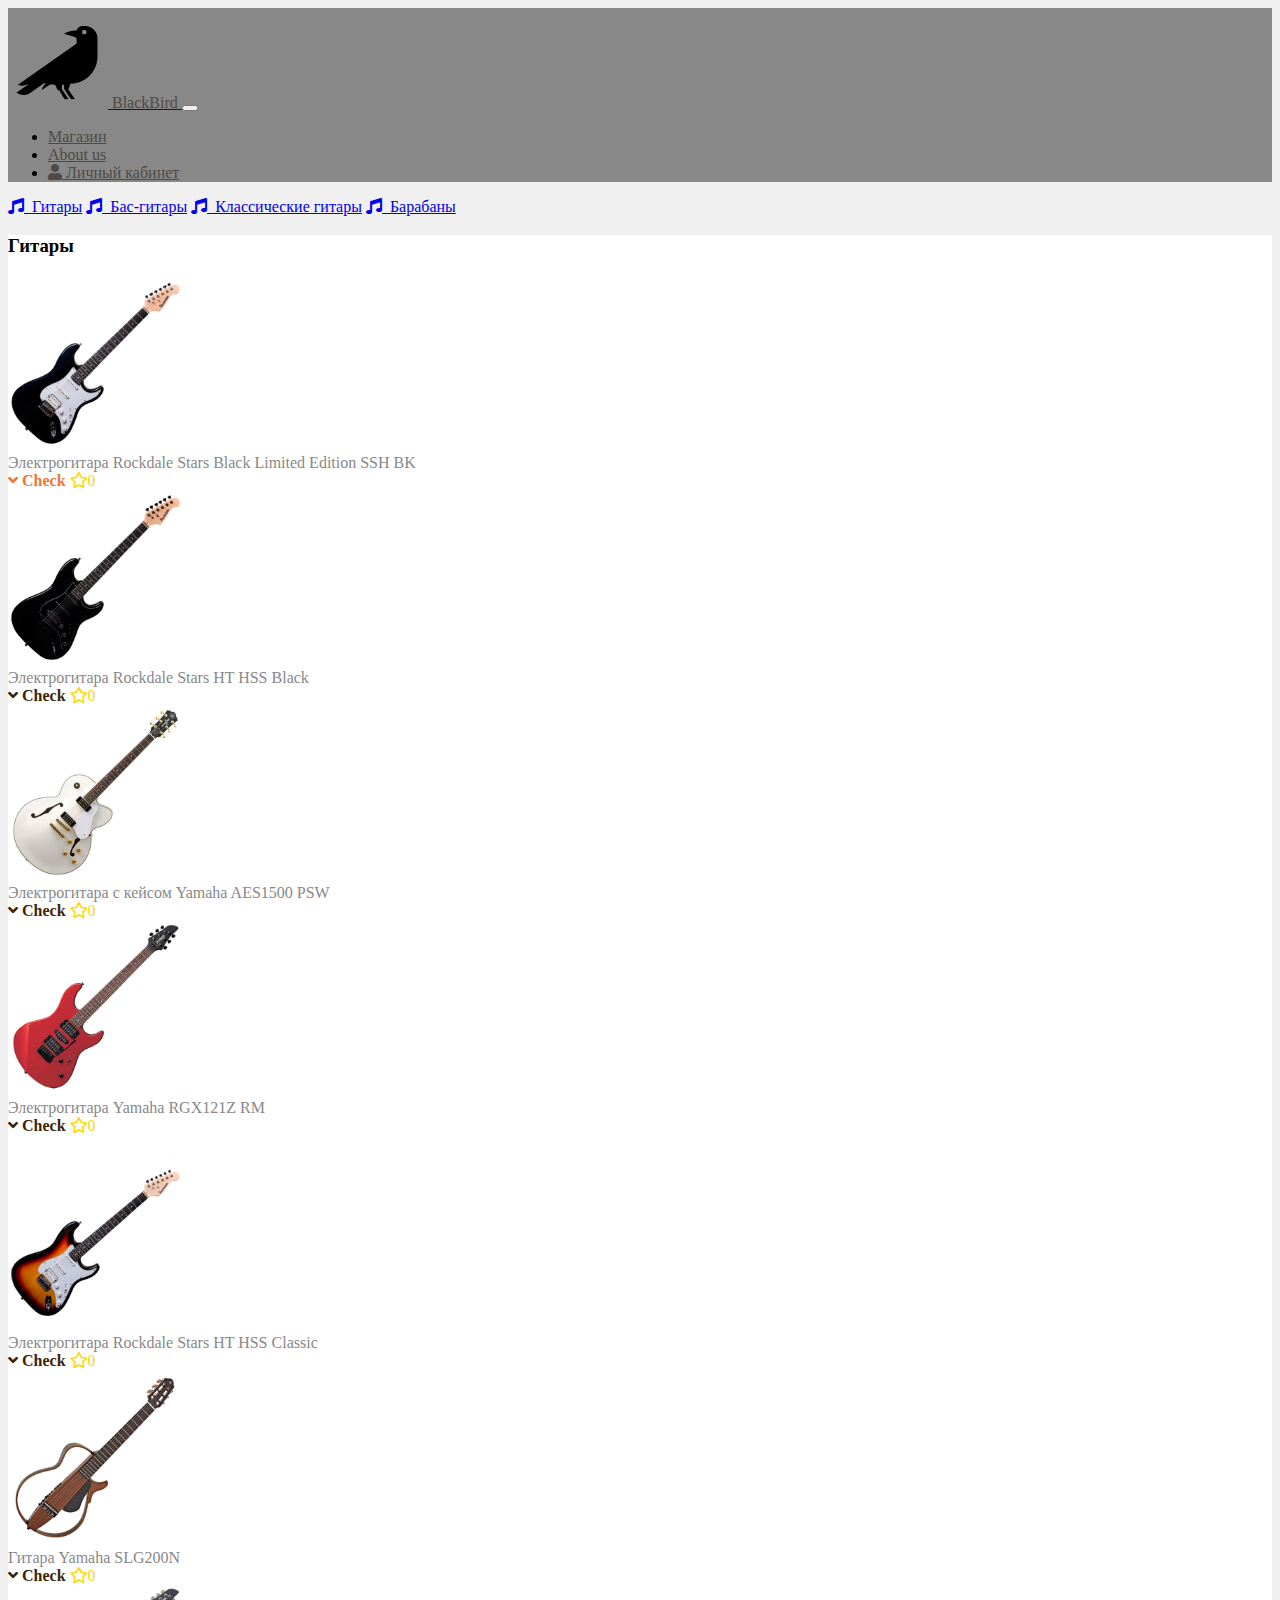
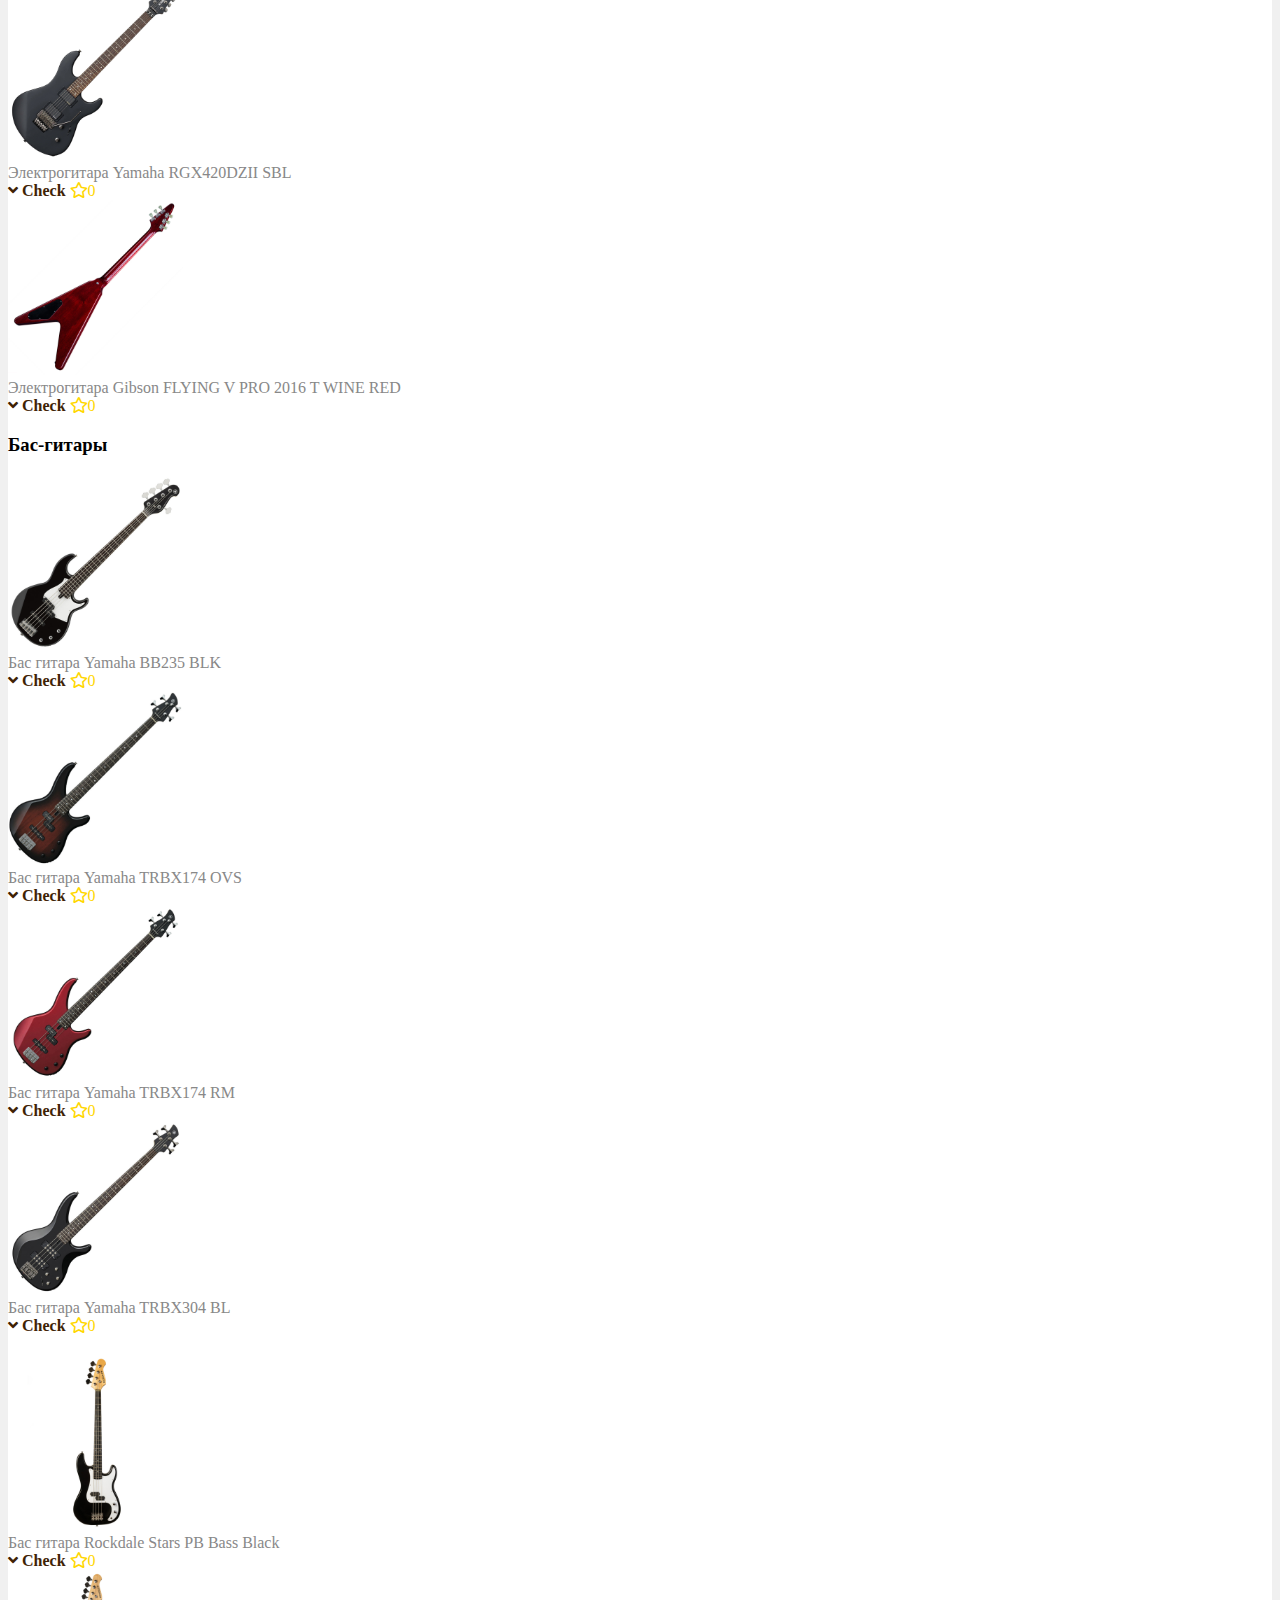
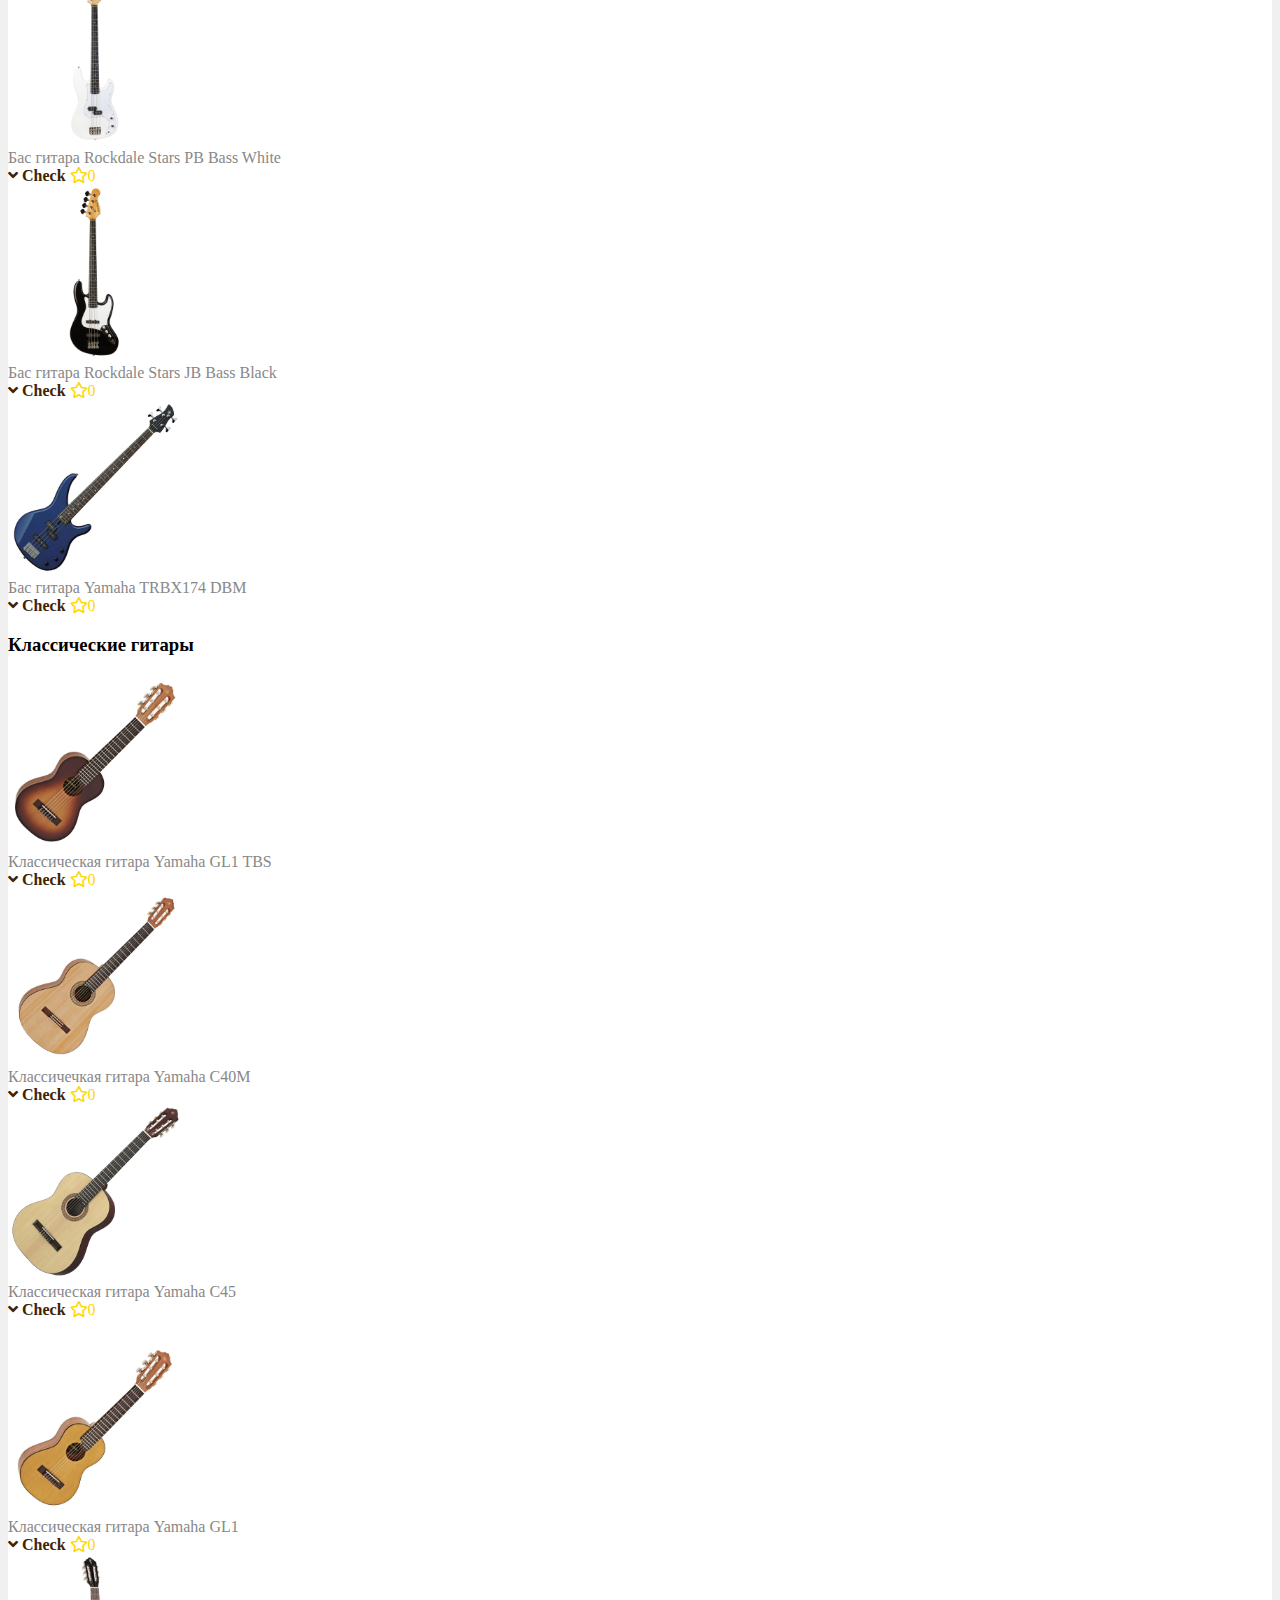
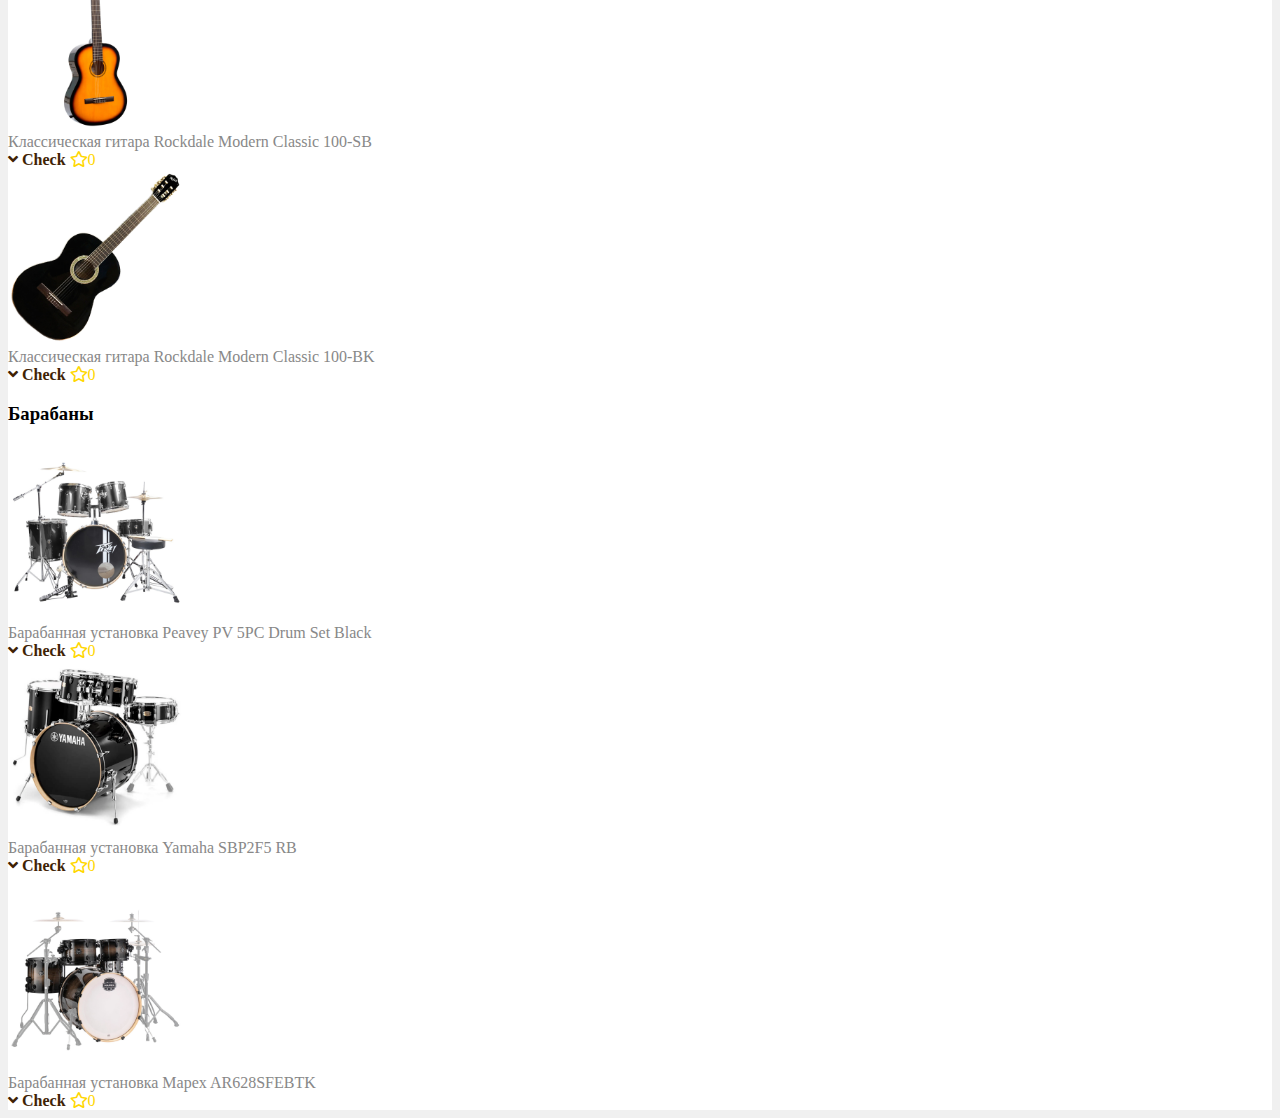
==== index.html @ f45b8a9f "imgzoom" ====
<!DOCTYPE html>
<html lang="en">
<head>
    <meta charset="UTF-8">
    <meta name="viewport" content="width=device-width, initial-scale=1.0">
    <title>BlackBird</title>
    <link href="https://cdn.jsdelivr.net/npm/bootstrap@5.0.2/dist/css/bootstrap.min.css" rel="stylesheet" integrity="sha384-EVSTQN3/azprG1Anm3QDgpJLIm9Nao0Yz1ztcQTwFspd3yD65VohhpuuCOmLASjC" crossorigin="anonymous">
    <link rel="stylesheet" href="style.css">
    <link rel="stylesheet" href="https://cdnjs.cloudflare.com/ajax/libs/font-awesome/5.15.3/css/all.min.css">
    <link rel='icon' href='favicon.ico' type='image/x-icon' >
    <style>
  </style>
</head>
<body style="background-color: #F0F0F0  ;">
  <nav class="navbar navbar-expand-lg navbar-light bg-color" style="background-color: #888888;" >
  <div class="container-fluid">
    <a class="navbar-brand" href="index.html">
      <img src="232231-200.png" alt="" style="height: 100px; width: 100px; color: #FFFBF5">
      <span class="h1" style="color: #4F4A45">BlackBird</span>
    </a>
    <button class="navbar-toggler" type="button" data-toggle="collapse" data-target="#navbarNav" aria-controls="navbarNav" aria-expanded="false" aria-label="Toggle navigation">
      <span class="navbar-toggler-icon"></span>
    </button>
    <div class="collapse navbar-collapse" id="navbarNav">
      <ul class="navbar-nav ml-auto" >
        <li class="nav-item">
          <a class="btn btn-lg nav-link" href="index.html" style="color:#4F4A45">Магазин</a>
        </li>
        <li class="nav-item">
          <a class="btn btn-lg nav-link" href="about.html" style="color:#4F4A45">About us</a>
        </li>
        <li class="nav-item">
          <a class="btn nav-link btn-lg" href="enter.html" style="color:#4F4A45">
            <i class="fa fa-user" aria-hidden="true"></i>
            Личный кабинет
          </a>
        </li>
        
      
      </ul><script src="firsttask1.js"></script>
    </div>
  </div>
</nav>

<div class="container mt-3">
    
    <div class="row p-1">
        <div class="col-lg-2 col-md-12 ">
            <div class="list-group" id="myTabs">
                <a class="list-group-item active" href="#guitars"><i class="fa fa-music" aria-hidden="true"></i>&nbsp; Гитары</a>
                <a class="list-group-item" href="#bass-guitars"><i class="fa fa-music" aria-hidden="true"></i>&nbsp; Бас-гитары</a>
                <a class="list-group-item" href="#classical-guitars"><i class="fa fa-music" aria-hidden="true"></i>&nbsp; Классические гитары</a>
                <a class="list-group-item" href="#drums"><i class="fa fa-music" aria-hidden="true"></i>&nbsp; Барабаны</a>
            </div>
        </div>

        <div class="col-lg-10 col-xl-9 col-xs col-sm-12" style="background-color: #FFFFFF;">
            <div class="tab-content">
                <div id="guitars" class="tab-pane fade show active" role="tabpanel">
                    <h3>Гитары</h3>
                    <div class="col-md col-xs-12" style="background-color: #FFFFFF;">
                        <div class="row justify-content-center no-gutters" style="margin-top:14px">
                            <div class="col-md-6 col-lg-3 col-xs-12">
                                <img class="rounded zoomable-image" src="yx8h0vg2jxejc44uvf92hcvu50ev6g1b.jpeg" alt="">
                <div class="col-sm" id="text">
                    Электрогитара Rockdale
                     Stars Black Limited Edition SSH BK<br>
                    <a class="btn btn-lg"  href="pay.html" style="color: #EE7738;">
                        <i id="bite" class="fa fa-angle-down" aria-hidden="true"> Check</i></a>
                     <a class="btn btn-lg ">
                     <i id="starIcon" class="far fa-star" style="color: gold;" >0</i>
                    </a>
                </div>
                            </div>
        
                <div class="col-md-6 col-lg-3 col-xs-12 ml-2">
                <img class="rounded zoomable-image"src="jux60z60whb1tmxmukpvu5jddrvb3lwr.jpeg" alt="">
                <div class="col-sm" id="text">
                    Электрогитара Rockdale Stars HT HSS Black <br>
                    <a class="btn btn-lg"  href="pay.html" style="color: #3F2305;">
                        <i id="bite" class="fa fa-angle-down" aria-hidden="true"> Check</i></a>
                        <a class="btn btn-lg ">
                            <i id="starIcon" class="far fa-star" style="color: gold;">0</i>
                           </a>
                </div>
            </div>
            <div class="col-md-6 col-lg-3 col-xs-12">
                <img class="rounded zoomable-image" src="fd74f8db353a361f3401feb076fe1302.jpeg" alt="">
                <div id="text" class="col-sm">Электрогитара с кейсом Yamaha AES1500 PSW<br>
                </div>
                <a class="btn btn-lg"  href="pay.html" style="color: #3F2305;">
                    <i id="bite" class="fa fa-angle-down" aria-hidden="true"> Check</i></a>
                    <a class="btn btn-lg ">
                        <i id="starIcon" class="far fa-star" style="color: gold;" >0</i>
                       </a>
            </div>
            <div class="col-md-6 col-lg-3 col-xs-12">
                <img class="rounded zoomable-image" src="f2f98bd9ae3463ef88e506c95315a41e.jpeg" alt="">
                <div id="text" class="col-sm">
                    Электрогитара Yamaha RGX121Z RM<br>
                </div>
                <a class="btn btn-lg"  href="pay.html" style="color: #3F2305;">
                    <i id="bite" class="fa fa-angle-down" aria-hidden="true"> Check</i></a>
                    <a class="btn btn-lg ">
                        <i id="starIcon" class="far fa-star" style="color: gold;" >0</i>
                       </a>
            </div>
        </div>
        <div class="row justify-content-center" style="margin-top:20px;">
            <div class="col-md-6 col-lg-3 col-xs-12">
                <img class="rounded zoomable-image" src="a071bc905bc0237855444573bcd82502.jpeg" alt="">
                <div id="text" class="col-sm">
                    Электрогитара Rockdale Stars HT HSS Classic<br>
                    <a class="btn btn-lg"  href="pay.html" style="color: #3F2305;">
                        <i id="bite" class="fa fa-angle-down" aria-hidden="true"> Check</i></a>
                        <a class="btn btn-lg ">
                            <i id="starIcon" class="far fa-star" style="color: gold;" >0</i>
                           </a>
                </div>
            </div>
            <div class="col-md-6 col-lg-3 col-xs-12">
                <img class="rounded zoomable-image" src="ddc7656be69417ca2b8997aedf8a7a36.jpeg" alt="">
                <div id="text" class="col-sm">
                    Гитара Yamaha SLG200N   <br>
                    <a class="btn btn-lg"  href="pay.html" style="color: #3F2305;">
                        <i id="bite" class="fa fa-angle-down" aria-hidden="true"> Check</i></a><a class="btn btn-lg ">
                            <i id="starIcon" class="far fa-star" style="color: gold;" >0</i>
                           </a>
                </div>
            </div>
            <div class="col-md-6 col-lg-3 col-xs-12">
                <img class="rounded zoomable-image" src="1754a4c052f4cc0842be06d934afaa42.jpeg" alt="">
                <div id="text" class="col-sm">
                    Электрогитара Yamaha RGX420DZII SBL<br>
                    <a class="btn btn-lg"  href="pay.html" style="color: #3F2305;">
                        <i id="bite" class="fa fa-angle-down" aria-hidden="true"> Check</i></a>
                        <a id="btn1" class="btn btn-lg ">
                            <i id="starIcon" class="far fa-star" style="color: gold;" >0</i>
                           </a>
                </div>
            </div>
            <div class="col-md-6 col-lg-3 col-xs-12">
                <img class="rounded zoomable-image" src="1398d54b93f4d856e7901f5865715ed0.jpeg" alt="">
                <div id="text" class="col-sm">Электрогитара Gibson FLYING V PRO 2016 T WINE RED<br>
                    <a class="btn btn-lg"  href="pay.html   " style="color: #3F2305;">
                        <i id="bite" class="fa fa-angle-down" aria-hidden="true"> Check</i></a>
                        <a id="btn1" class="btn btn-lg ">
                            <i id="starIcon" class="far fa-star" style="color: gold;" >0</i>
                           </a>
                </div>
            </div>
        </div>
    </div>
</div>
                <div id="bass-guitars" class="tab-pane fade" role="tabpanel">
                    <h3>Бас-гитары</h3>
                    
                                <div class="col-md col-xs-12" style="background-color: #FFFFFF;">
                                    <div class="row justify-content-center no-gutters" style="margin-top:14px">
                                        <div class="col-md-6 col-lg-3 col-xs-12">
                                            <img class="rounded zoomable-image" src="8158279c21e75d753cc8ec38d562f7b2.jpeg">
                            <div class="col-sm" id="text">
                                Бас гитара Yamaha BB235 BLK<br>
                                <a class="btn btn-lg"  href="pay.html" style="color: #3F2305;">
                                    <i id="bite" class="fa fa-angle-down" aria-hidden="true"> Check</i></a>
                                 <a class="btn btn-lg ">
                                 <i id="starIcon" class="far fa-star" style="color: gold;" >0</i>
                                </a>
                            </div>
                                        </div>
                    
                            <div class="col-md-6 col-lg-3 col-xs-12 ml-2">
                            <img class="rounded zoomable-image"src="00a81e2e167ac7601bfaa3decdc9e8de.jpeg" alt="">
                            <div class="col-sm" id="text">
                                Бас гитара Yamaha TRBX174 OVS <br>
                                <a class="btn btn-lg"  href="pay.html" style="color: #3F2305;">
                                    <i id="bite" class="fa fa-angle-down" aria-hidden="true"> Check</i></a>
                                    <a class="btn btn-lg ">
                                        <i id="starIcon" class="far fa-star" style="color: gold;">0</i>
                                       </a>
                            </div>
                        </div>
                        <div class="col-md-6 col-lg-3 col-xs-12">
                            <img class="rounded zoomable-image" src="42ecb95735bf2cabe9dbdbd9f68ad5bd.jpeg" alt="">
                            <div id="text" class="col-sm">Бас гитара Yamaha TRBX174 RM  <br>
                            </div>
                            <a class="btn btn-lg"  href="pay.html" style="color: #3F2305;">
                                <i id="bite" class="fa fa-angle-down" aria-hidden="true"> Check</i></a>
                                <a class="btn btn-lg ">
                                    <i id="starIcon" class="far fa-star" style="color: gold;" >0</i>
                                   </a>
                        </div>
                        <div class="col-md-6 col-lg-3 col-xs-12">
                            <img class="rounded zoomable-image" src="056b13292bc7ed4aba2ca65016f52113.jpeg" alt="">
                            <div id="text" class="col-sm">
                                Бас гитара Yamaha TRBX304 BL<br>
                            </div>
                            <a class="btn btn-lg"  href="pay.html" style="color: #3F2305;">
                                <i id="bite" class="fa fa-angle-down" aria-hidden="true"> Check</i></a>
                                <a class="btn btn-lg ">
                                    <i id="starIcon" class="far fa-star" style="color: gold;" >0</i>
                                   </a>
                        </div>
                    </div>
                    <div class="row justify-content-center" style="margin-top:20px;">
                        <div class="col-md-6 col-lg-3 col-xs-12">
                            <img class="rounded zoomable-image" src="9bhn71ieyea22qgdgpk1h0fy4xvr7plh.jpeg" alt="">
                            <div id="text" class="col-sm">
                                Бас гитара Rockdale Stars PB Bass Black<br>
                                <a class="btn btn-lg"  href="pay.html" style="color: #3F2305;">
                                    <i id="bite" class="fa fa-angle-down" aria-hidden="true"> Check</i></a>
                                    <a class="btn btn-lg ">
                                        <i id="starIcon" class="far fa-star" style="color: gold;" >0</i>
                                       </a>
                            </div>
                        </div>
                        <div class="col-md-6 col-lg-3 col-xs-12">
                            <img class="rounded zoomable-image" src="roayisxwi4xwbb6kl3jabk3nwj2c5f0d.jpeg" alt="">
                            <div id="text" class="col-sm">
                                Бас гитара Rockdale Stars PB Bass White  <br>
                                <a class="btn btn-lg"  href="pay.html" style="color: #3F2305;">
                                    <i id="bite" class="fa fa-angle-down" aria-hidden="true"> Check</i></a><a class="btn btn-lg ">
                                        <i id="starIcon" class="far fa-star" style="color: gold;" >0</i>
                                       </a>
                            </div>
                        </div>
                        <div class="col-md-6 col-lg-3 col-xs-12">
                            <img class="rounded zoomable-image" src="fmozrsynpphx536no8bd6ur5ejgsefyy.jpeg" alt="">
                            <div id="text" class="col-sm">
                                Бас гитара Rockdale Stars JB Bass Black<br>
                                <a class="btn btn-lg"  href="pay.html" style="color: #3F2305;">
                                    <i id="bite" class="fa fa-angle-down" aria-hidden="true"> Check</i></a>
                                    <a id="btn1" class="btn btn-lg ">
                                        <i id="starIcon" class="far fa-star" style="color: gold;" >0</i>
                                       </a>
                            </div>
                        </div>
                        <div class="col-md-6 col-lg-3 col-xs-12">
                            <img class="rounded zoomable-image" src="a25f363deea5f566033a82f9c5771315.jpeg" alt="">
                            <div id="text" class="col-sm">Бас гитара Yamaha TRBX174 DBM<br>
                                <a class="btn btn-lg"  href="pay.html   " style="color: #3F2305;">
                                    <i id="bite" class="fa fa-angle-down" aria-hidden="true"> Check</i></a>
                                    <a id="btn1" class="btn btn-lg ">
                                        <i id="starIcon" class="far fa-star" style="color: gold;" >0</i>
                                       </a>
                            </div>
                        </div>
                    </div>
                </div>

                </div>
                <div id="classical-guitars" class="tab-pane fade" role="tabpanel">
                    <h3>Классические гитары</h3>
                                <div class="col-md col-xs-12" style="background-color: #FFFFFF;">
                                    <div class="row justify-content-center no-gutters" style="margin-top:14px">
                    
                            <div class="col-md-4 col-lg-3 col-xs-12 ml-2">
                            <img class="rounded zoomable-image"src="b671c02385cca9c465734f6c24eb6bbc.jpeg" alt="">
                            <div class="col-sm col-lg-11" id="text">
                                Классическая гитара Yamaha GL1 TBS <br>
                                <a class="btn btn-lg"  href="pay.html" style="color: #3F2305;">
                                    <i id="bite" class="fa fa-angle-down" aria-hidden="true"> Check</i></a>
                                    <a class="btn btn-lg ">
                                        <i id="starIcon" class="far fa-star" style="color: gold;">0</i>
                                       </a>
                            </div>
                        </div>
                        <div class="col-md-4 col-lg-3 col-xs-12">
                            <img class="rounded zoomable-image" src="ccd17c4ff6da690e84315348ee7c13b5.jpeg" alt="">
                            <div id="text" class="col-sm col-lg-11">Классичечкая гитара Yamaha C40M <br>
                            </div>
                            <a class="btn btn-lg"  href="pay.html" style="color: #3F2305;">
                                <i id="bite" class="fa fa-angle-down" aria-hidden="true"> Check</i></a>
                                <a class="btn btn-lg ">
                                    <i id="starIcon" class="far fa-star" style="color: gold;" >0</i>
                                   </a>
                        </div>
                        <div class="col-md-4 col-lg-3 col-xs-12">
                            <img class="rounded zoomable-image" src="cf30a385583ae59b104cdfe6a2fe022f.jpeg" alt="">
                            <div id="text" class="col-sm col-lg-11">
                                Классическая гитара Yamaha C45<br>
                            </div>
                            <a class="btn btn-lg"  href="pay.html" style="color: #3F2305;">
                                <i id="bite" class="fa fa-angle-down" aria-hidden="true"> Check</i></a>
                                <a class="btn btn-lg ">
                                    <i id="starIcon" class="far fa-star" style="color: gold;" >0</i>
                                   </a>
                        </div>
                    </div>
                    <div class="row justify-content-center" style="margin-top:20px;">
                        <div class="col-md-4 col-lg-3 col-xs-12">
                            <img class="rounded zoomable-image" src="c7a0af4c03628024ae6354b14616377e.jpeg" alt="">
                            <div id="text" class="col-sm col-lg-11">
                                Классическая гитара Yamaha GL1<br>
                                <a class="btn btn-lg"  href="pay.html" style="color: #3F2305;">
                                    <i id="bite" class="fa fa-angle-down" aria-hidden="true"> Check</i></a><a class="btn btn-lg ">
                                        <i id="starIcon" class="far fa-star" style="color: gold;" >0</i>
                                       </a>
                            </div>
                        </div>
                        <div class="col-md-4 col-lg-3 col-xs-12">
                            <img class="rounded zoomable-image" src="aee84484a91ad8edfa052e98c711a063.jpeg" alt="">
                            <div id="text" class="col-sm col-lg-11">
                                Классическая гитара Rockdale Modern Classic 100-SB<br>
                                <a class="btn btn-lg"  href="pay.html" style="color: #3F2305;">
                                    <i id="bite" class="fa fa-angle-down" aria-hidden="true"> Check</i></a>
                                    <a id="btn1" class="btn btn-lg ">
                                        <i id="starIcon" class="far fa-star" style="color: gold;" >0</i>
                                       </a>
                            </div>
                        </div>
                        <div class="col-md-4 col-lg-3 col-xs-12">
                            <img class="rounded zoomable-image" src="c2bb31bda5273c063d938d175619b3f1.jpeg" alt="">
                            <div id="text" class="col-sm col-lg-11">Классическая гитара Rockdale Modern Classic 100-BK<br>
                                <a class="btn btn-lg"  href="pay.html   " style="color: #3F2305;">
                                    <i id="bite" class="fa fa-angle-down" aria-hidden="true"> Check</i></a>
                                    <a id="btn1" class="btn btn-lg ">
                                        <i id="starIcon" class="far fa-star" style="color: gold;" >0    </i>
                                       </a>
                            </div>
                        </div>
                    </div>
                </div></div>
                <div id="drums" class="tab-pane fade" role="tabpanel">
                    <h3>Барабаны</h3>
                    
                    
                    <div class="row justify-content-center" style="margin-top:20px;">
                        <div class="col-md-4 col-lg-4 col-xs-12">
                            <img class="rounded zoomable-image" src="ca39e1e3eb3e056a5832a26f550cca05.jpeg" alt="">
                            <div id="text" class="col-sm">Барабанная установка Peavey PV 5PC Drum Set Black
                                <br>
                            
                            <a class="btn btn-lg"  href="pay.html" style="color: #3F2305;">
                                <i id="bite" class="fa fa-angle-down" aria-hidden="true"> Check</i></a>
                                <a class="btn btn-lg ">
                                    <i id="starIcon" class="far fa-star" style="color: gold;" >0</i>
                                   </a></div>
                        </div>
                        <div class="col-md-4 col-lg-4 col-xs-12">
                            <img class="rounded zoomable-image" src="ae4fccf7ff8b1d791df46dd188fff20e.jpeg" alt="">
                            <div id="text" class="col-sm">
                                Барабанная установка Yamaha SBP2F5 RB<br>
                            
                            <a class="btn btn-lg"  href="pay.html" style="color: #3F2305;">
                                <i id="bite" class="fa fa-angle-down" aria-hidden="true"> Check</i></a>
                                <a class="btn btn-lg ">
                                    <i id="starIcon" class="far fa-star" style="color: gold;" >0</i>
                                   </a></div>
                        </div>
                    <div class="row justify-content-center" style="margin-top:20px;">
                        <div class="col-md-4 col-lg-4 col-xs-12">
                            <img class="rounded zoomable-image" src="4b60475dc4069a19149187bb43827801.jpeg" alt="">
                            <div id="text" class="col-sm col">
                                Барабанная установка Mapex AR628SFEBTK<br>
                            
                                <a class="btn btn-lg"  href="pay.html" style="color: #3F2305;">
                                    <i id="bite" class="fa fa-angle-down" aria-hidden="true"> Check</i></a>
                                    <a class="btn btn-lg ">
                                        <i id="starIcon" class="far fa-star" style="color: gold;" >0</i>
                                       </a>
                                    </div>
                                </div>
                </div>
            </div>
        </div>
    </div>
</div>
<div id="imageModal" class="modal">
    <span class="close">&times;</span>
    <img class="modal-content" id="enlarged-image">
</div>
<script src="imgzoom.js"></script>
<script src="secondtask.js"></script>
<script src="liker.js"></script>
<script src="https://code.jquery.com/jquery-3.5.1.slim.min.js"></script>

<script src="https://maxcdn.bootstrapcdn.com/bootstrap/4.5.2/js/bootstrap.min.js"></script>
<script>
    $(document).ready(function(){
        $('#myTabs a').on('click', function (e) {
            e.preventDefault()
            $(this).tab('show')
        })
    });
</script>
</body>
</html>
---- style.css ----
img{
    height: 175px;
    width: 175px;
}
#text{
    color: #888888;
}
.modal {
    display: none;
    position: fixed;
    z-index: 1;
    padding-top: 50px;
    left: 0;
    top: 0;
    width: 100%;
    height: 100%;
    overflow: auto;
    background-color: rgba(0,0,0,0.9);
}


.close {
    position: absolute;
    top: 15px;
    right: 35px;
    font-size: 30px;
    color: #fff;
    cursor: pointer;
}

.zoomable-image {
    cursor: pointer;
    transition: transform 0.2s;
}

.zoomable-image:hover {
    transform: scale(1.1);
}
.modal-content {
    display: block;
    margin: 0 auto;
    max-width: 100%;
    max-height: 100%;
}

#enlarged-image {
    width: 30%;
    height: 60%;
    object-fit: contain;
}
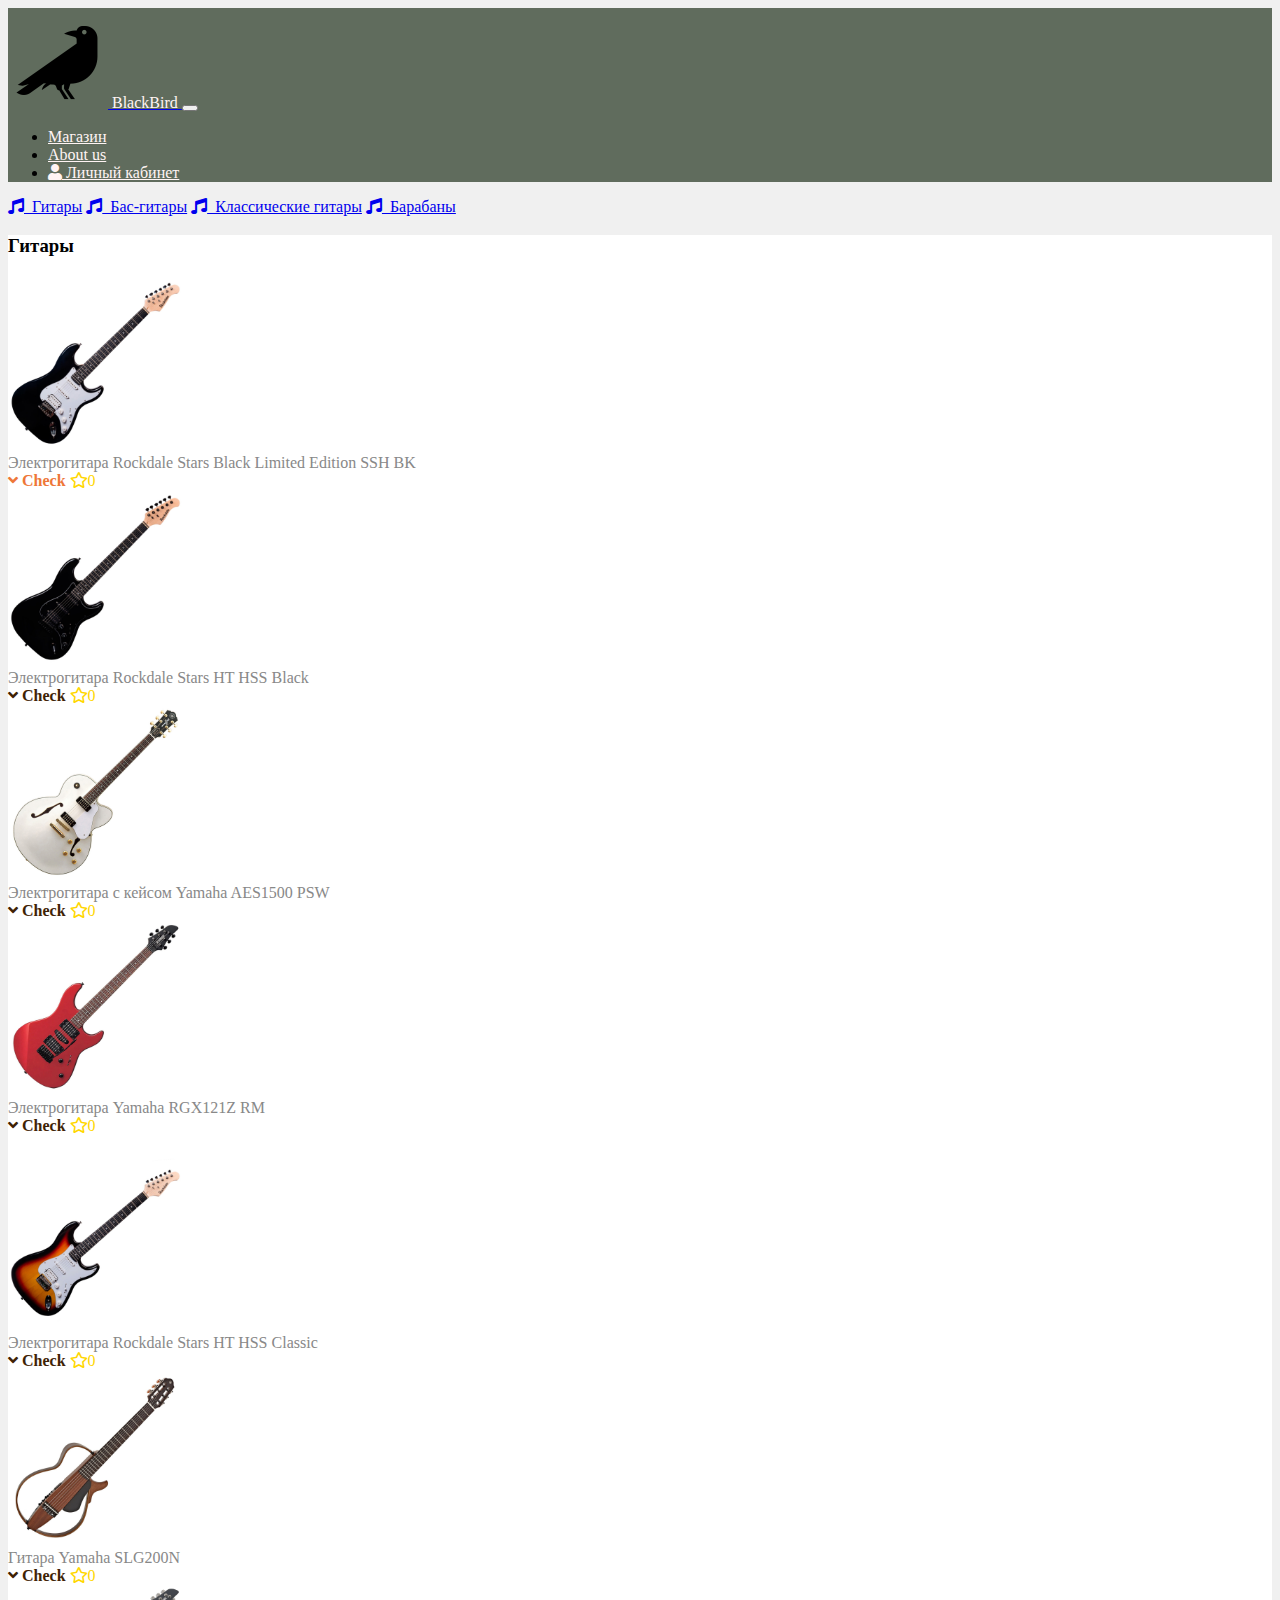
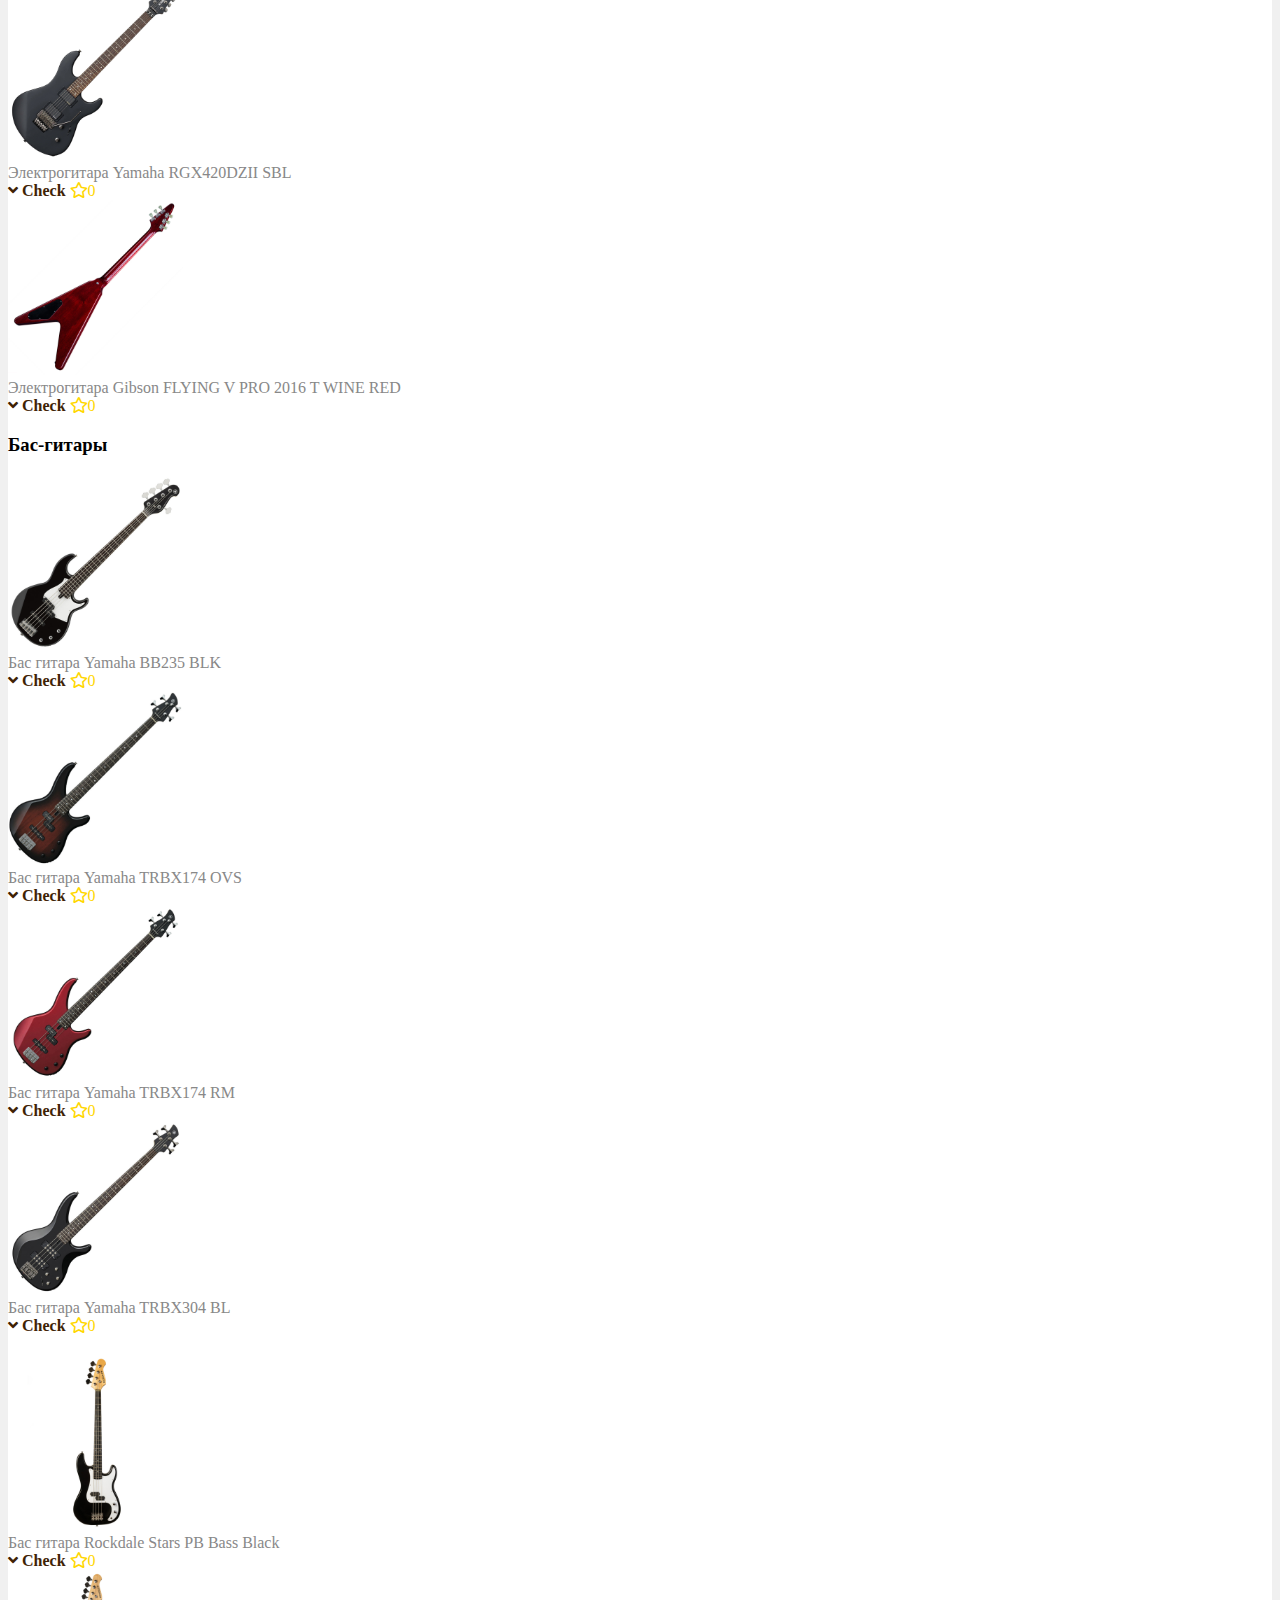
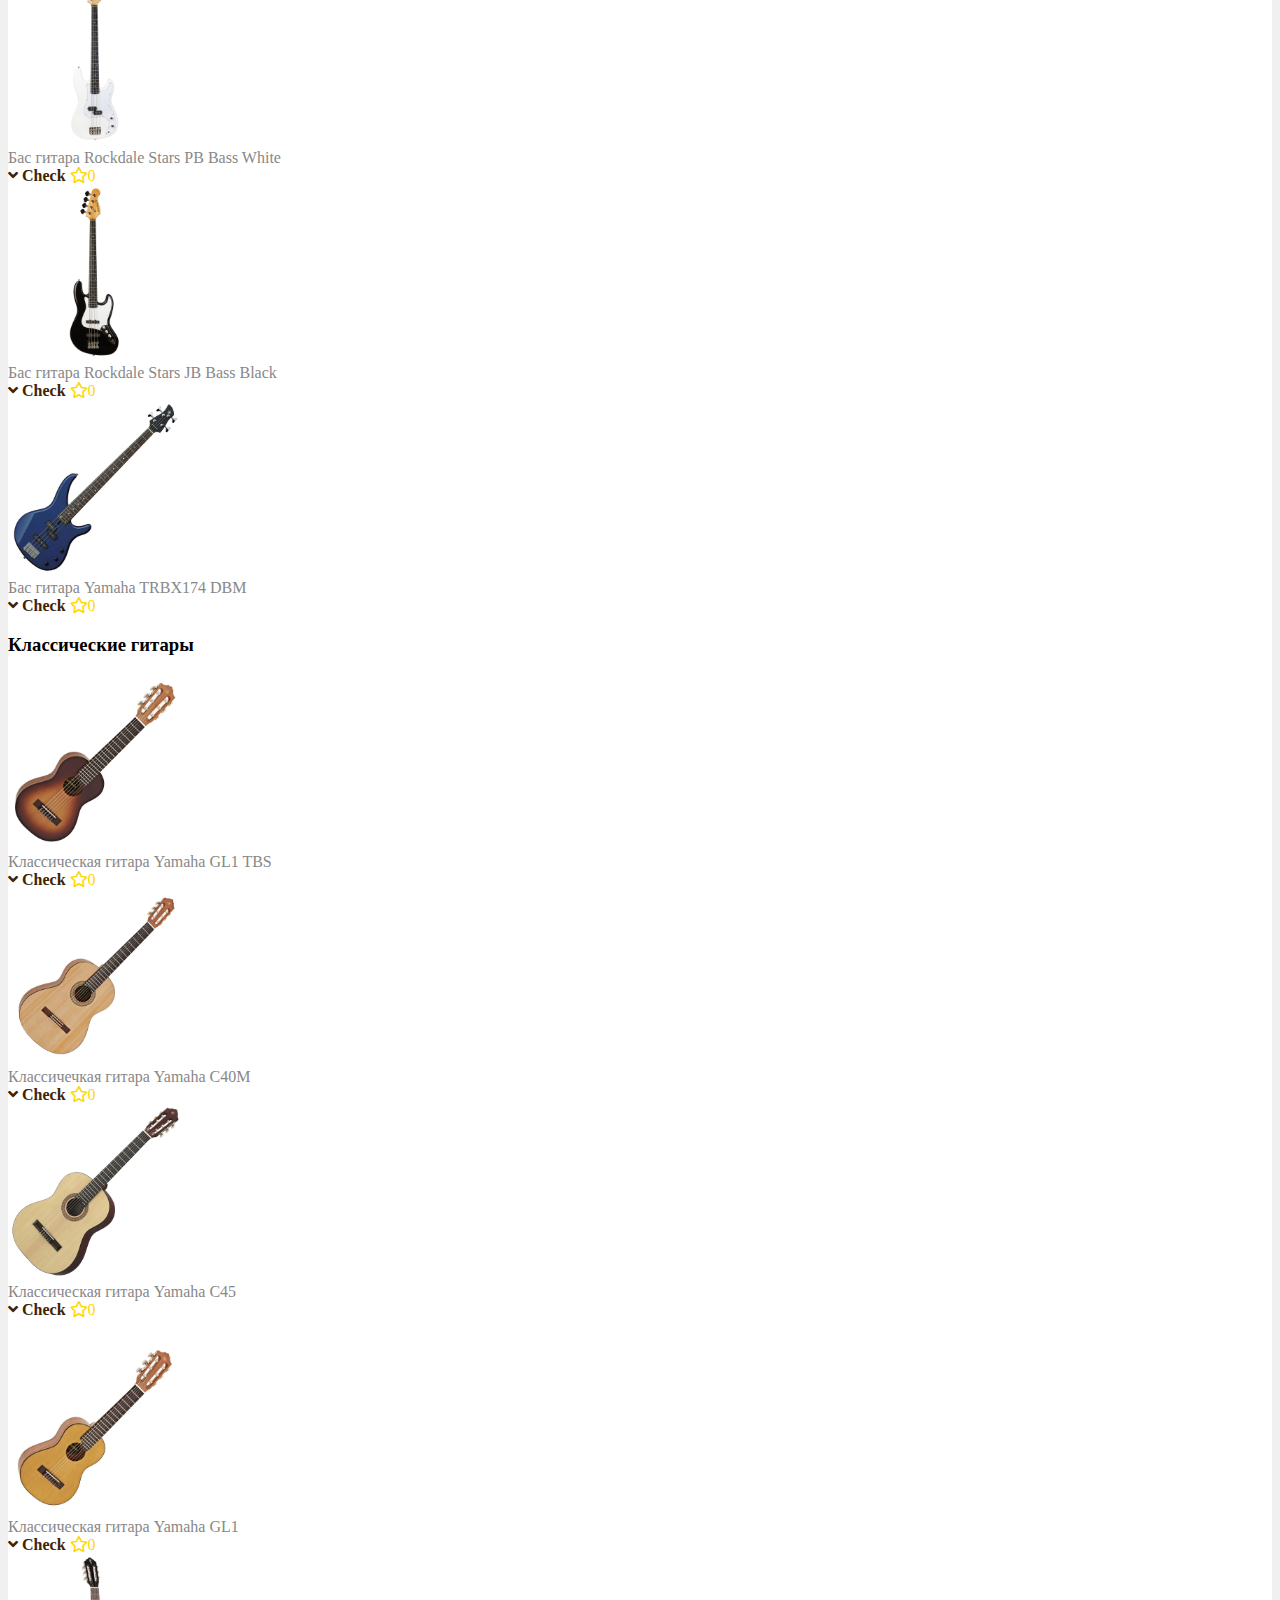
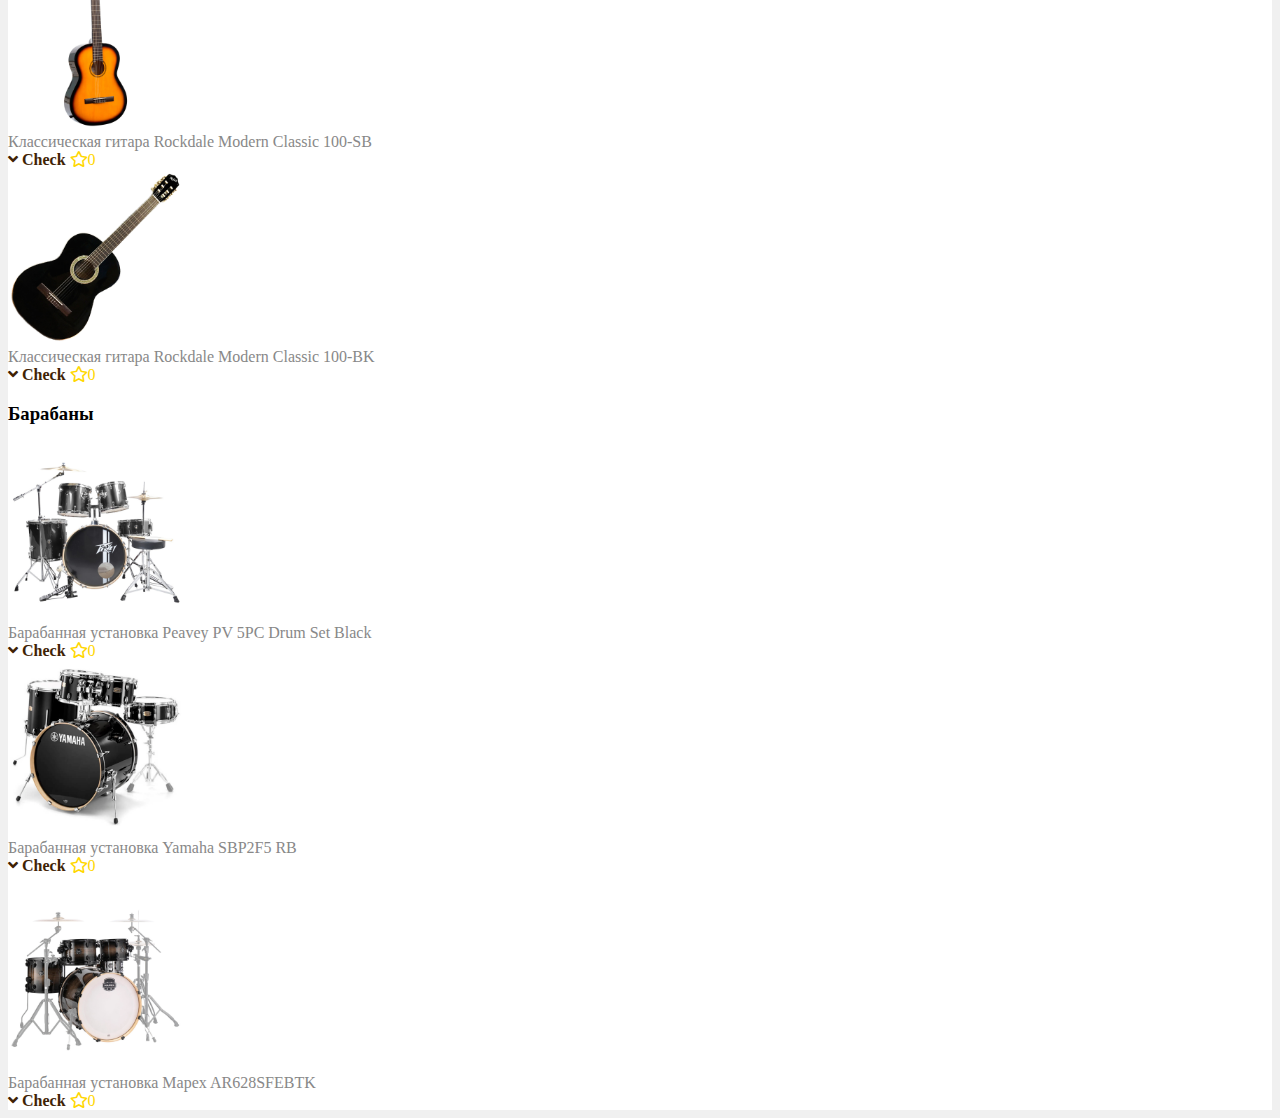
==== commit b25c7e34: "123sss" ====
--- a/index.html
+++ b/index.html
@@ -12,11 +12,11 @@
   </style>
 </head>
 <body style="background-color: #F0F0F0  ;">
-  <nav class="navbar navbar-expand-lg navbar-light bg-color" style="background-color: #888888;" >
+  <nav class="navbar navbar-expand-lg navbar-light bg-color" style="background-color: #606C5D;" >
   <div class="container-fluid">
     <a class="navbar-brand" href="index.html">
       <img src="232231-200.png" alt="" style="height: 100px; width: 100px; color: #FFFBF5">
-      <span class="h1" style="color: #4F4A45">BlackBird</span>
+      <span class="h1" style="color: #FFF4F4">BlackBird</span>
     </a>
     <button class="navbar-toggler" type="button" data-toggle="collapse" data-target="#navbarNav" aria-controls="navbarNav" aria-expanded="false" aria-label="Toggle navigation">
       <span class="navbar-toggler-icon"></span>
@@ -24,13 +24,13 @@
     <div class="collapse navbar-collapse" id="navbarNav">
       <ul class="navbar-nav ml-auto" >
         <li class="nav-item">
-          <a class="btn btn-lg nav-link" href="index.html" style="color:#4F4A45">Магазин</a>
+          <a class="btn btn-lg nav-link" href="index.html" style="color:#FFF4F4">Магазин</a>
         </li>
         <li class="nav-item">
-          <a class="btn btn-lg nav-link" href="about.html" style="color:#4F4A45">About us</a>
+          <a class="btn btn-lg nav-link" href="about.html" style="color:#FFF4F4">About us</a>
         </li>
         <li class="nav-item">
-          <a class="btn nav-link btn-lg" href="enter.html" style="color:#4F4A45">
+          <a class="btn nav-link btn-lg" href="enter.html" style="color:#FFF4F4">
             <i class="fa fa-user" aria-hidden="true"></i>
             Личный кабинет
           </a>
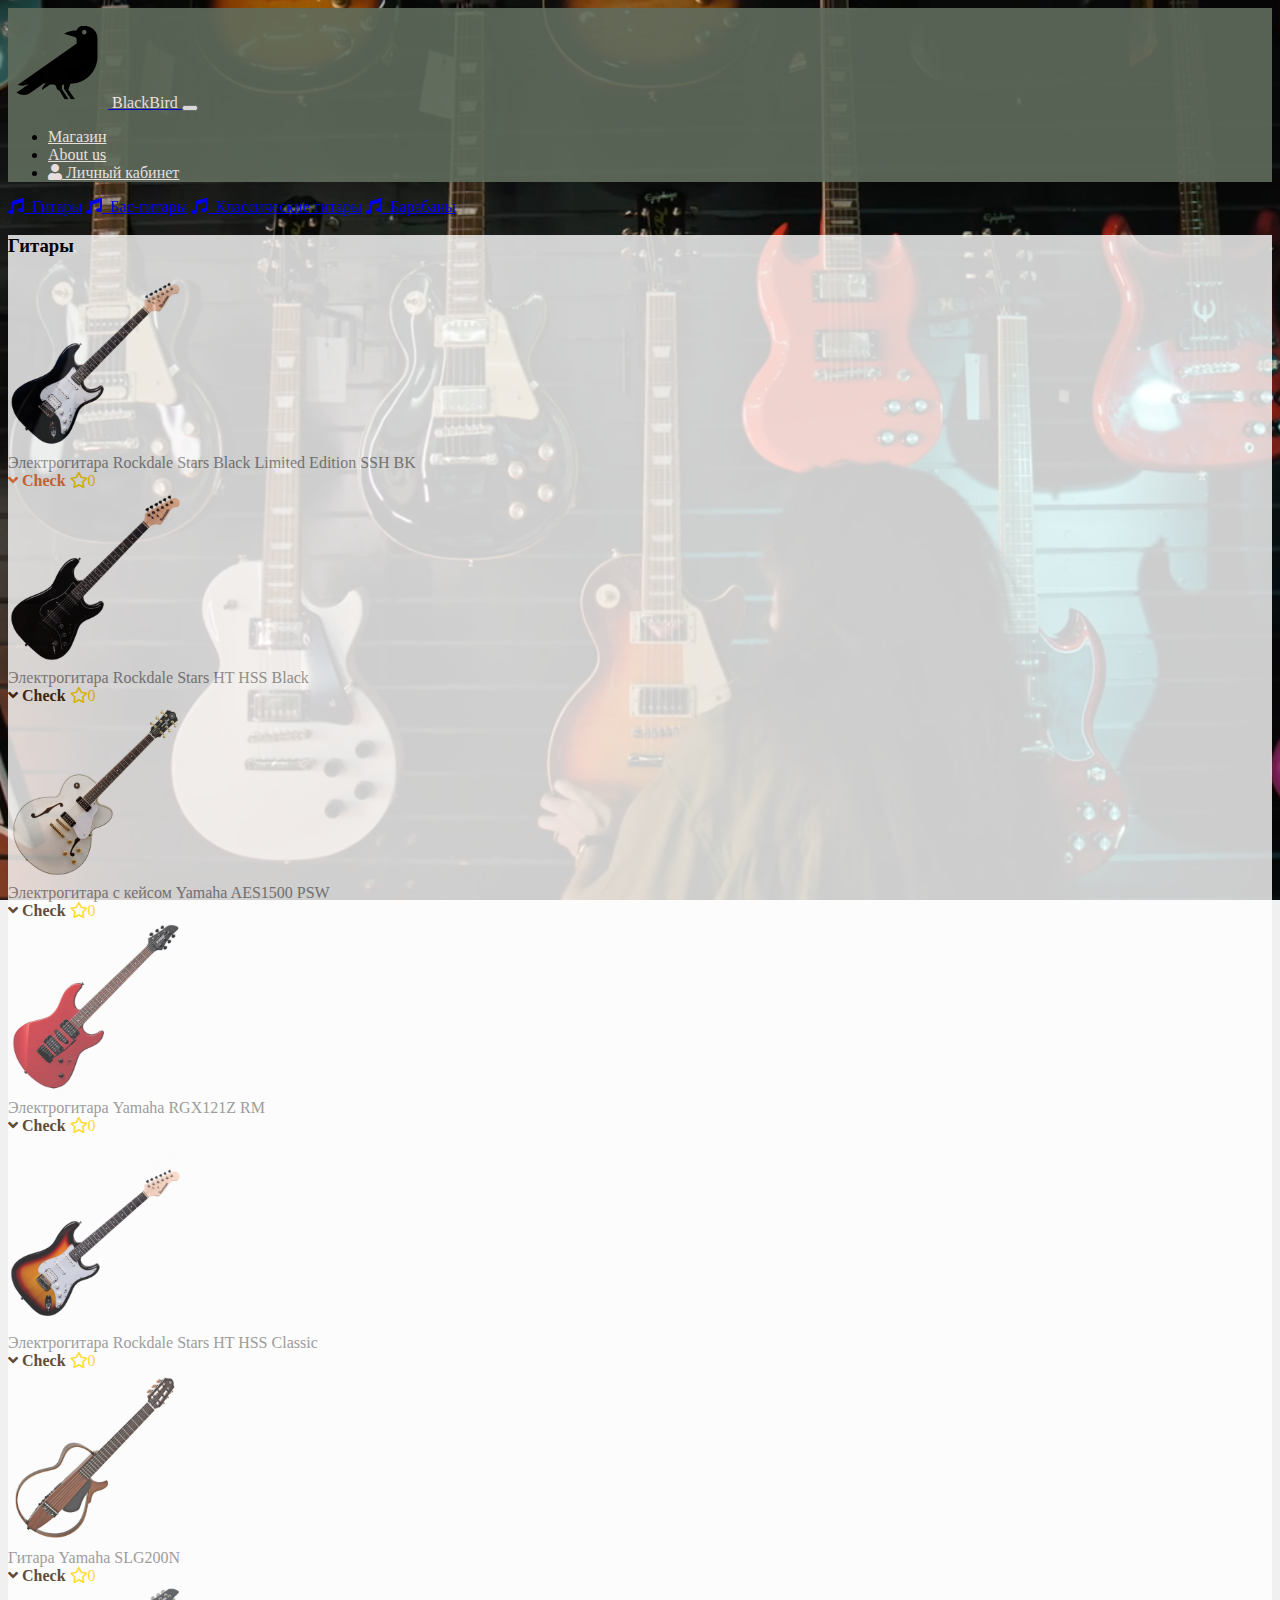
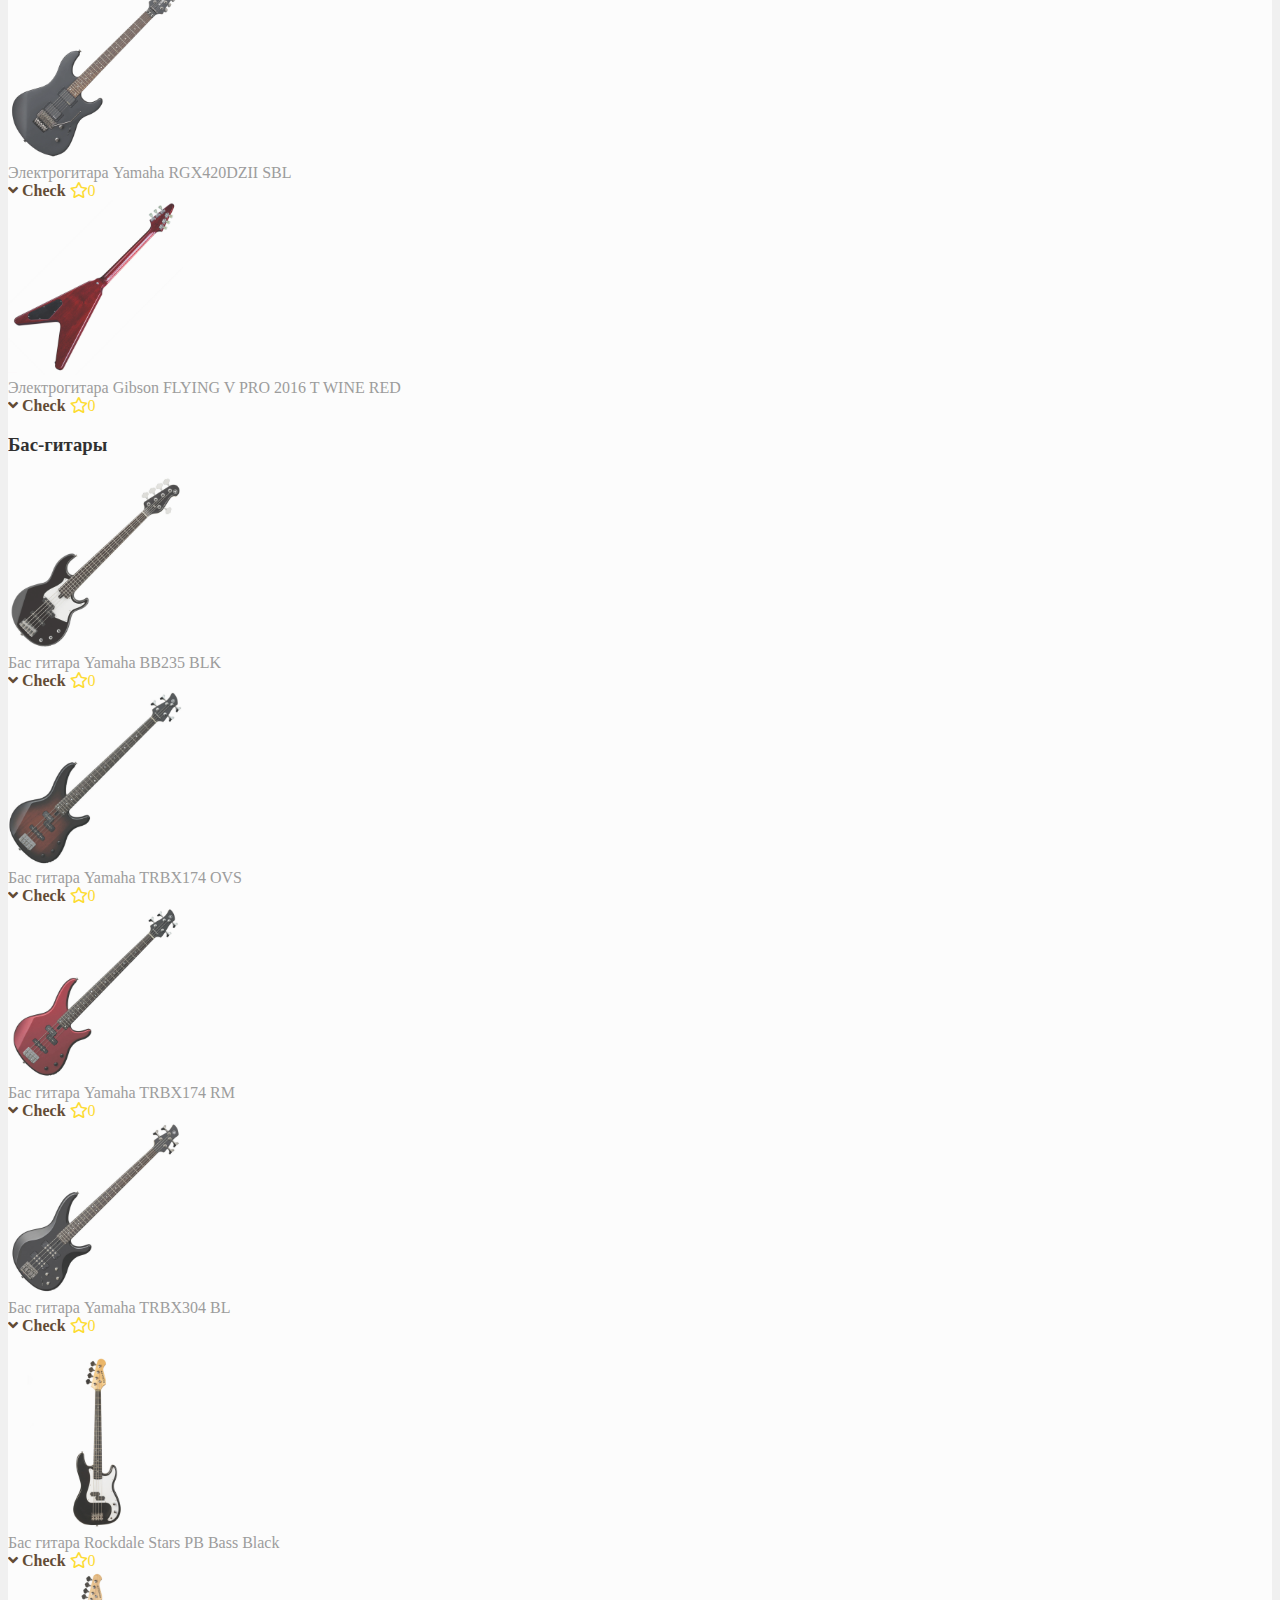
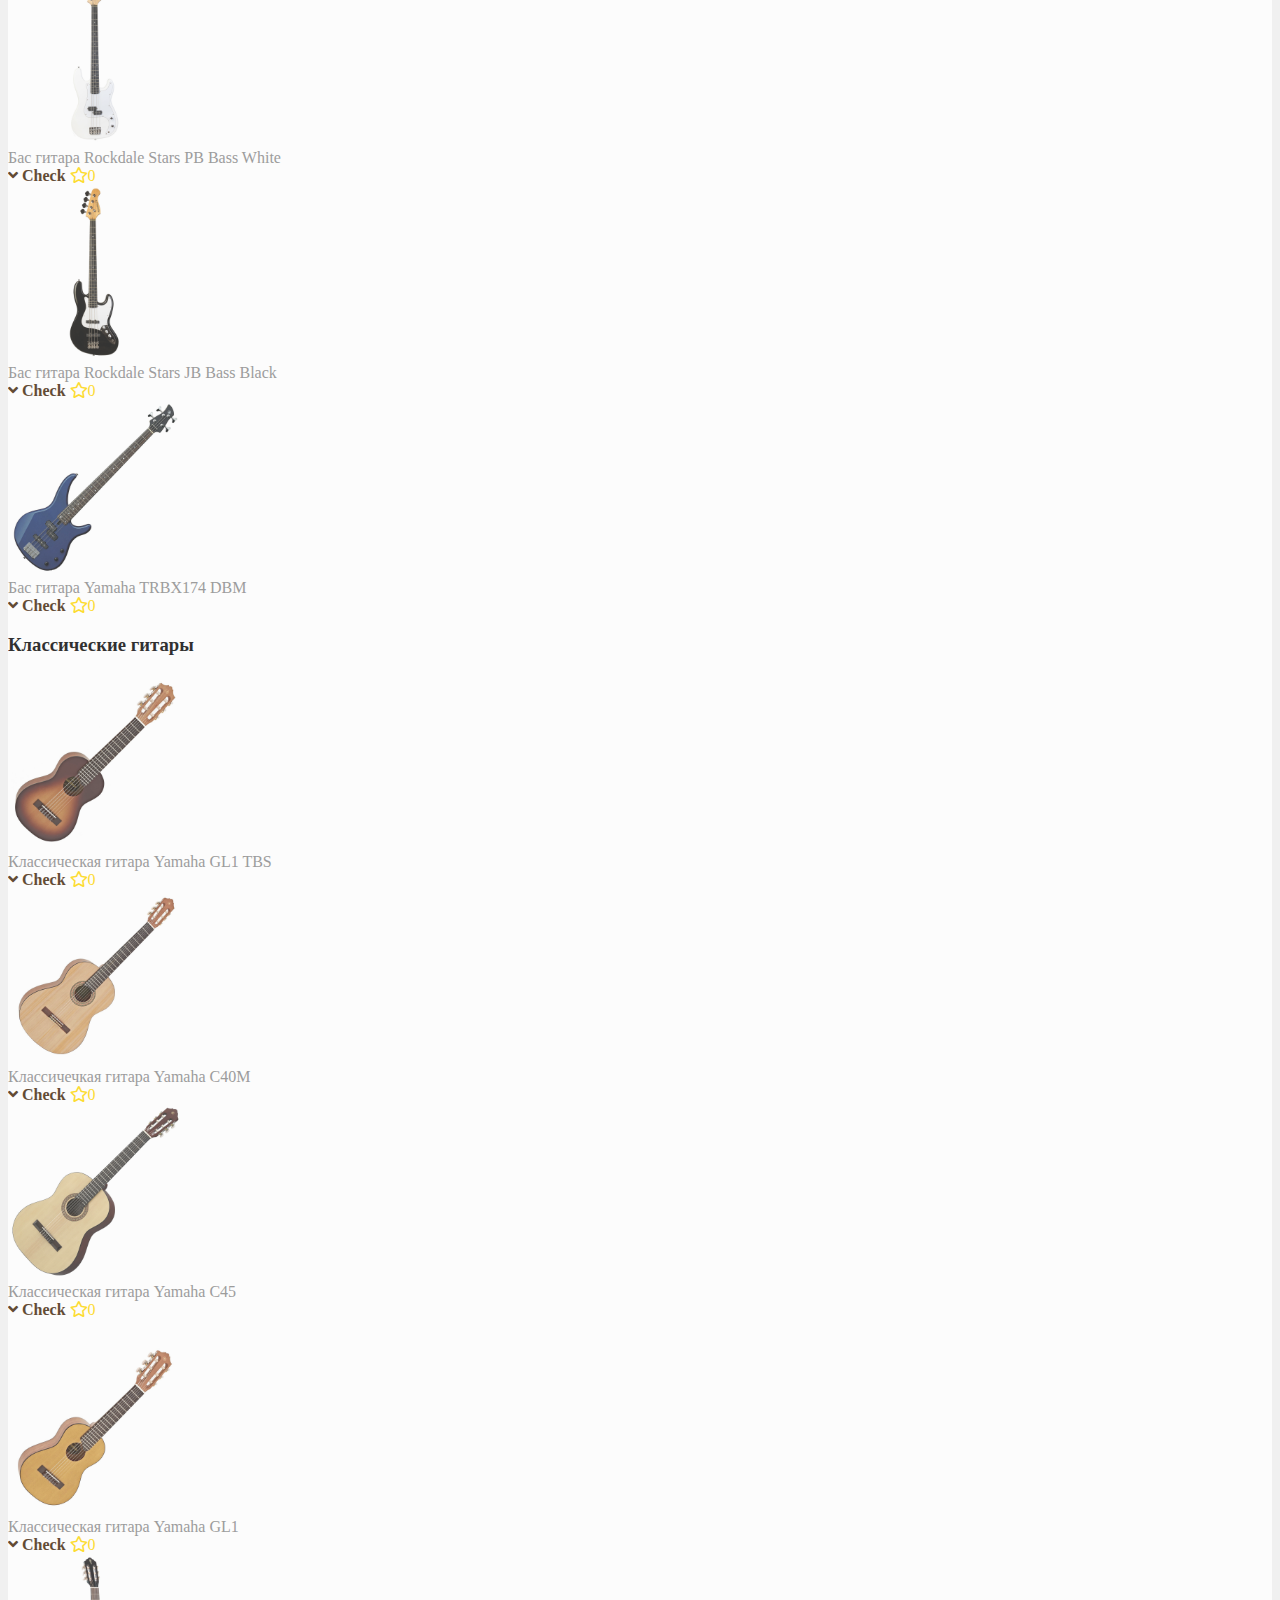
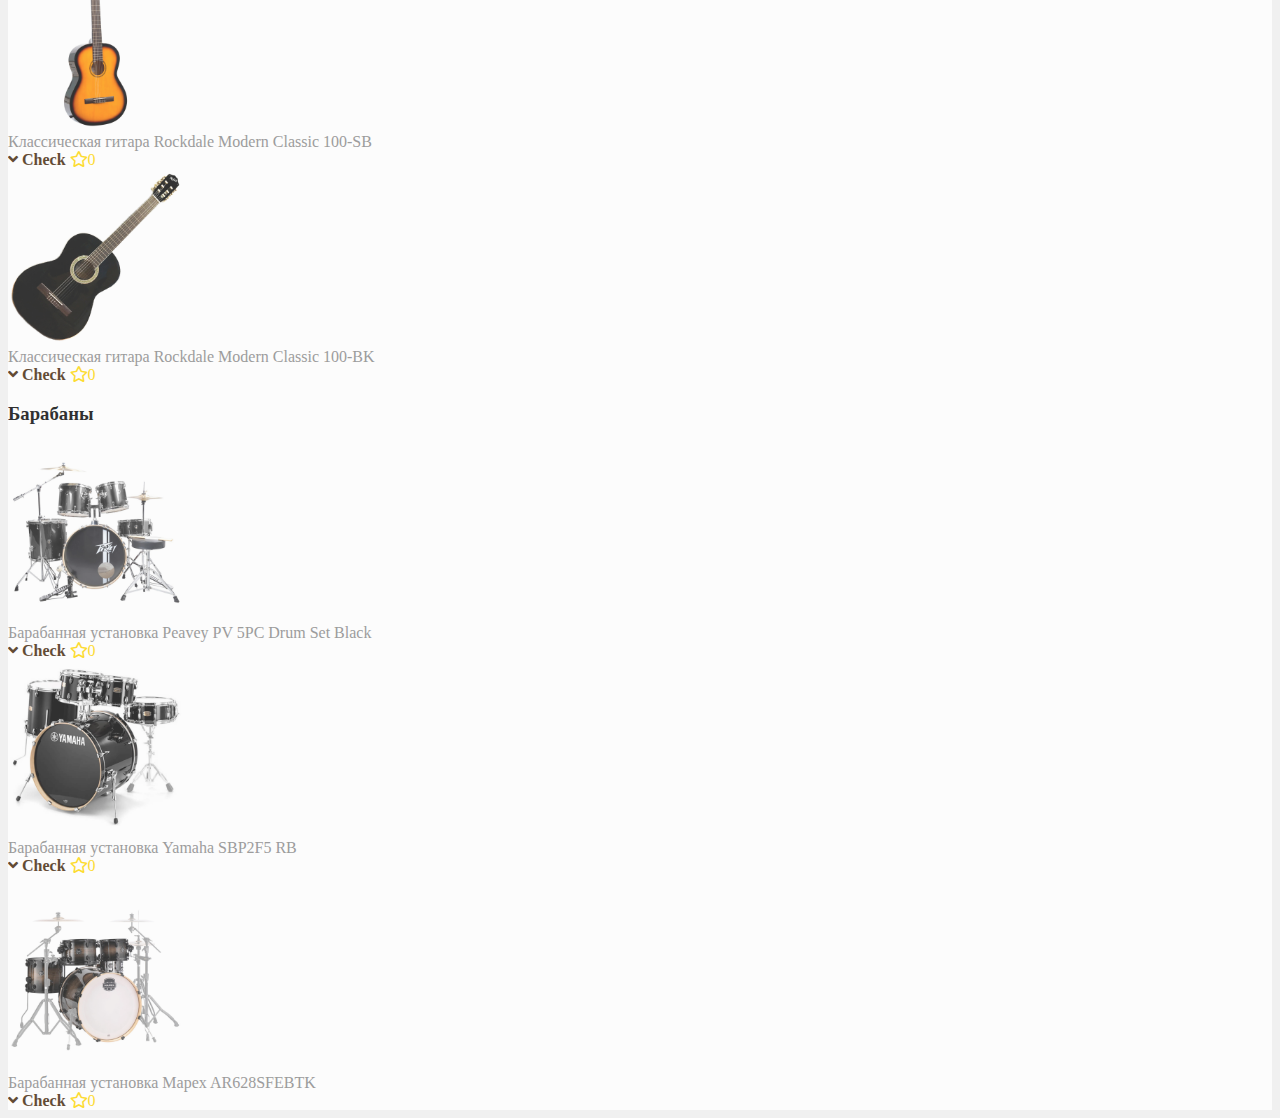
==== commit 88b46dcf: "123" ====
--- a/index.html
+++ b/index.html
@@ -12,7 +12,7 @@
   </style>
 </head>
 <body style="background-color: #F0F0F0  ;">
-  <nav class="navbar navbar-expand-lg navbar-light bg-color" style="background-color: #606C5D;" >
+  <nav class="navbar navbar-expand-lg navbar-light bg-color" style="background-color: #606C5D;opacity:0.9" >
   <div class="container-fluid">
     <a class="navbar-brand" href="index.html">
       <img src="232231-200.png" alt="" style="height: 100px; width: 100px; color: #FFFBF5">
@@ -41,7 +41,11 @@
     </div>
   </div>
 </nav>
-
+<video autoplay muted loop id="video-background">
+    <source src="mixkit-young-musician-picking-electric-guitar-in-store-50303-medium.mp4" type="video/mp4">
+    <!-- Add other video formats if needed -->
+    Your browser does not support the video tag.
+</video>
 <div class="container mt-3">
     
     <div class="row p-1">
@@ -54,7 +58,7 @@
             </div>
         </div>
 
-        <div class="col-lg-10 col-xl-9 col-xs col-sm-12" style="background-color: #FFFFFF;">
+        <div class="col-lg-10 col-xl-9 col-xs col-sm-12" style="background-color: #FFFFFF; opacity:0.8">
             <div class="tab-content">
                 <div id="guitars" class="tab-pane fade show active" role="tabpanel">
                     <h3>Гитары</h3>
@@ -369,7 +373,16 @@
 <div id="imageModal" class="modal">
     <span class="close">&times;</span>
     <img class="modal-content" id="enlarged-image">
-</div>
+</div><script>
+    var video = document.getElementById('video-background');
+    video.style.position = 'fixed';
+    video.style.top = '0';
+    video.style.left = '0';
+    video.style.width = '100%';
+    video.style.height = '100%';
+    video.style.objectFit = 'cover';
+    video.style.zIndex = '-1';
+</script>
 <script src="imgzoom.js"></script>
 <script src="secondtask.js"></script>
 <script src="liker.js"></script>
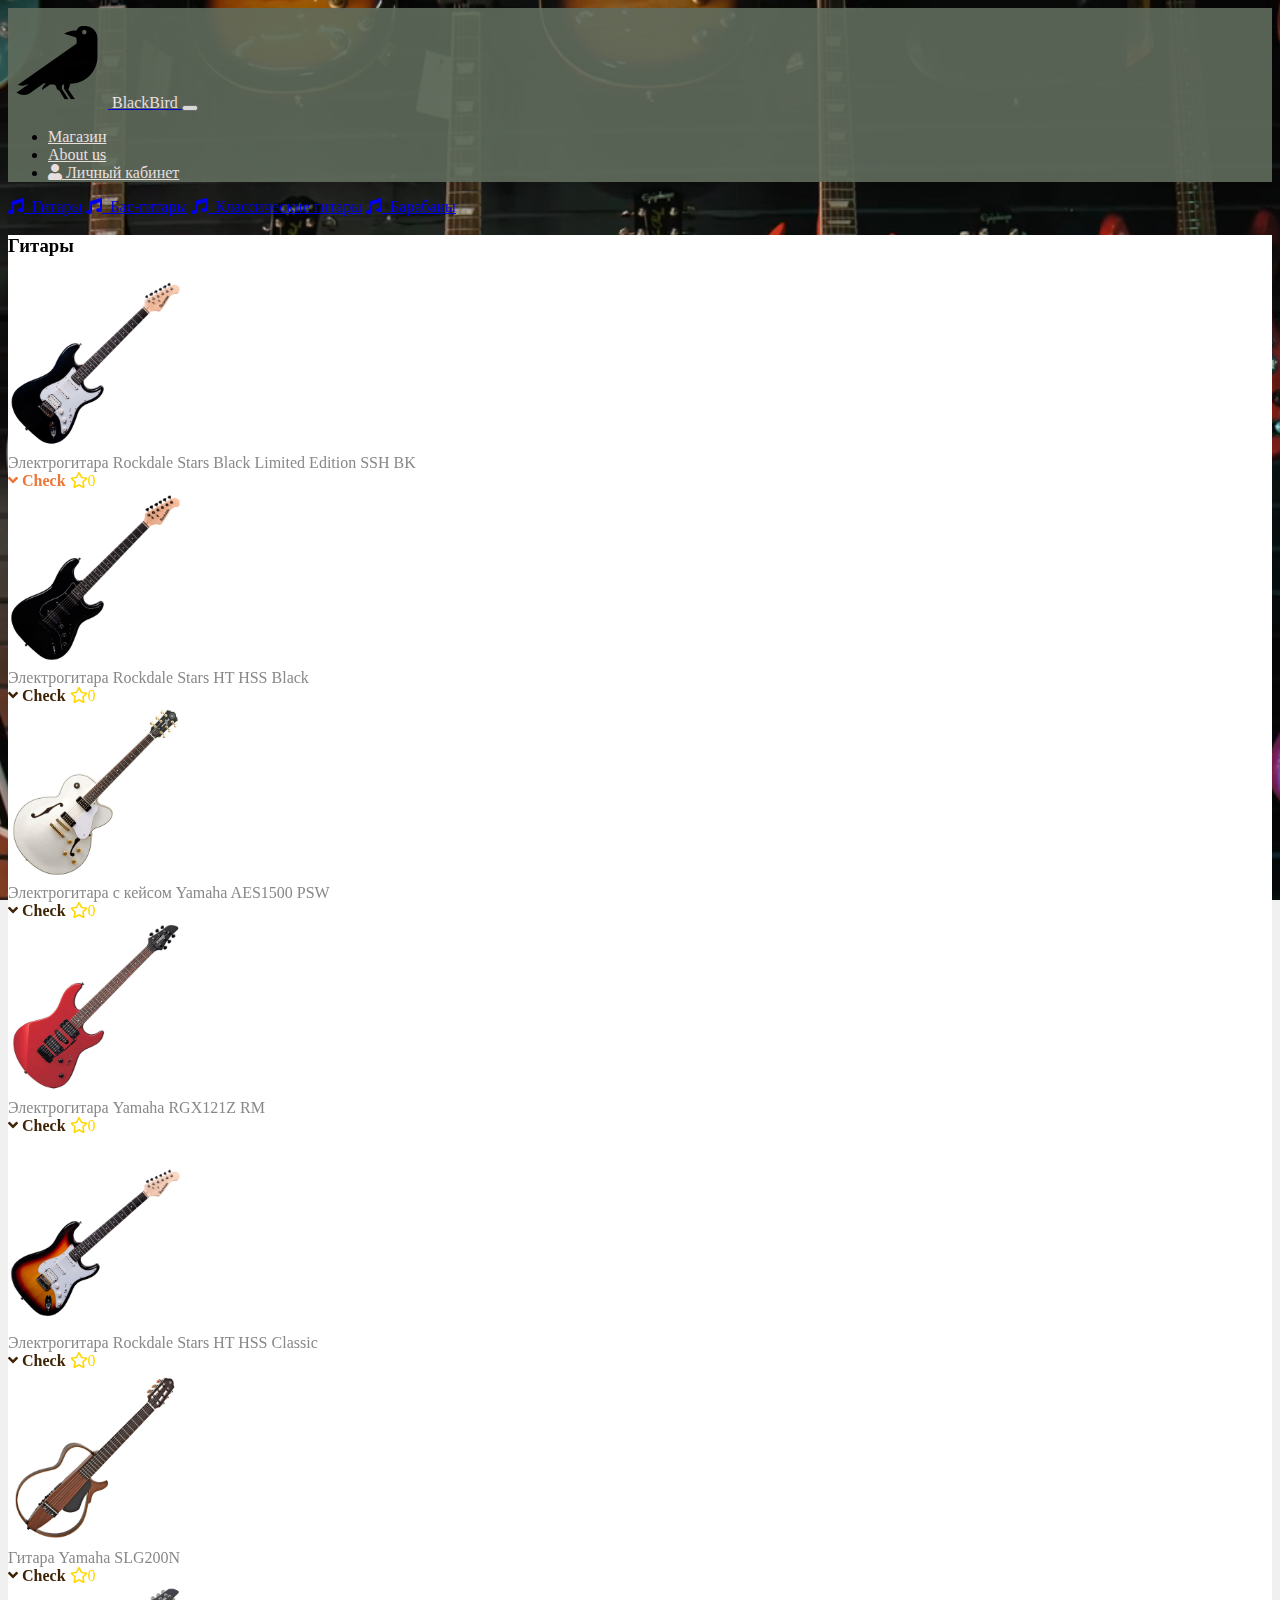
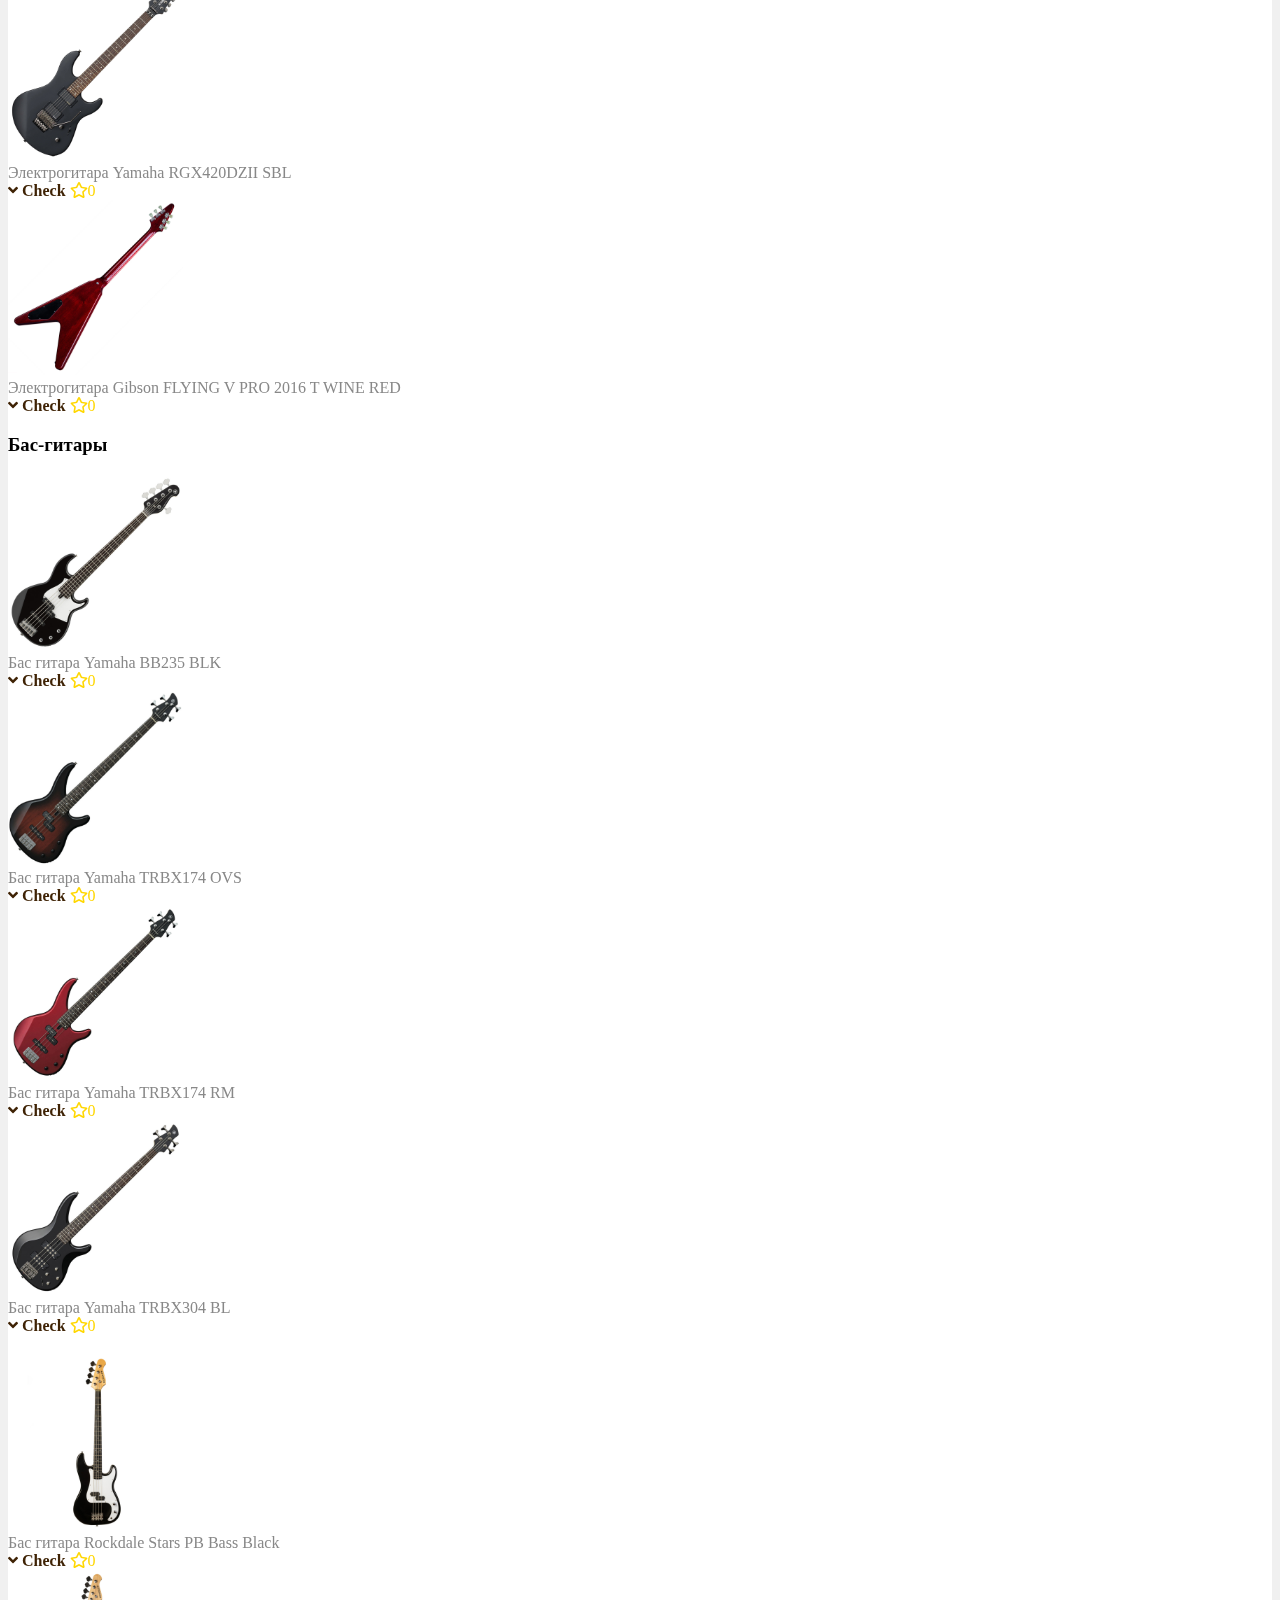
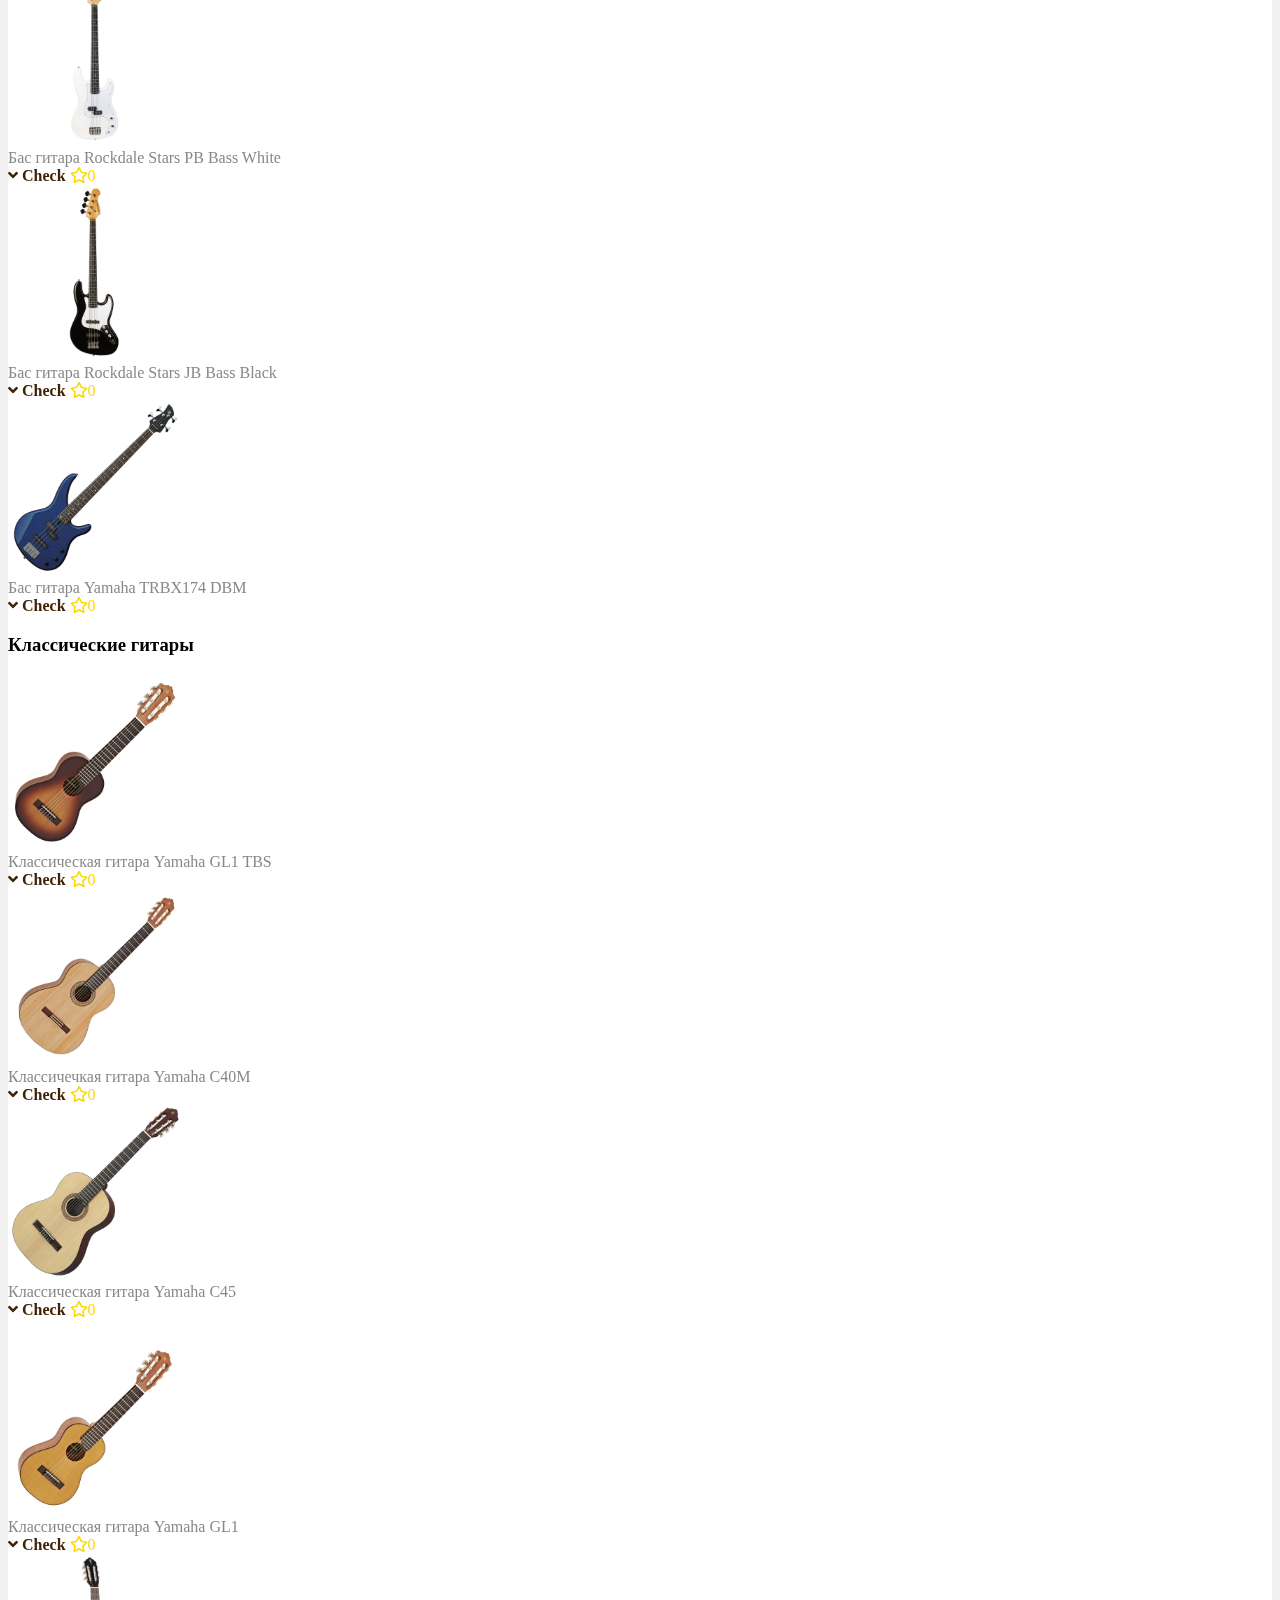
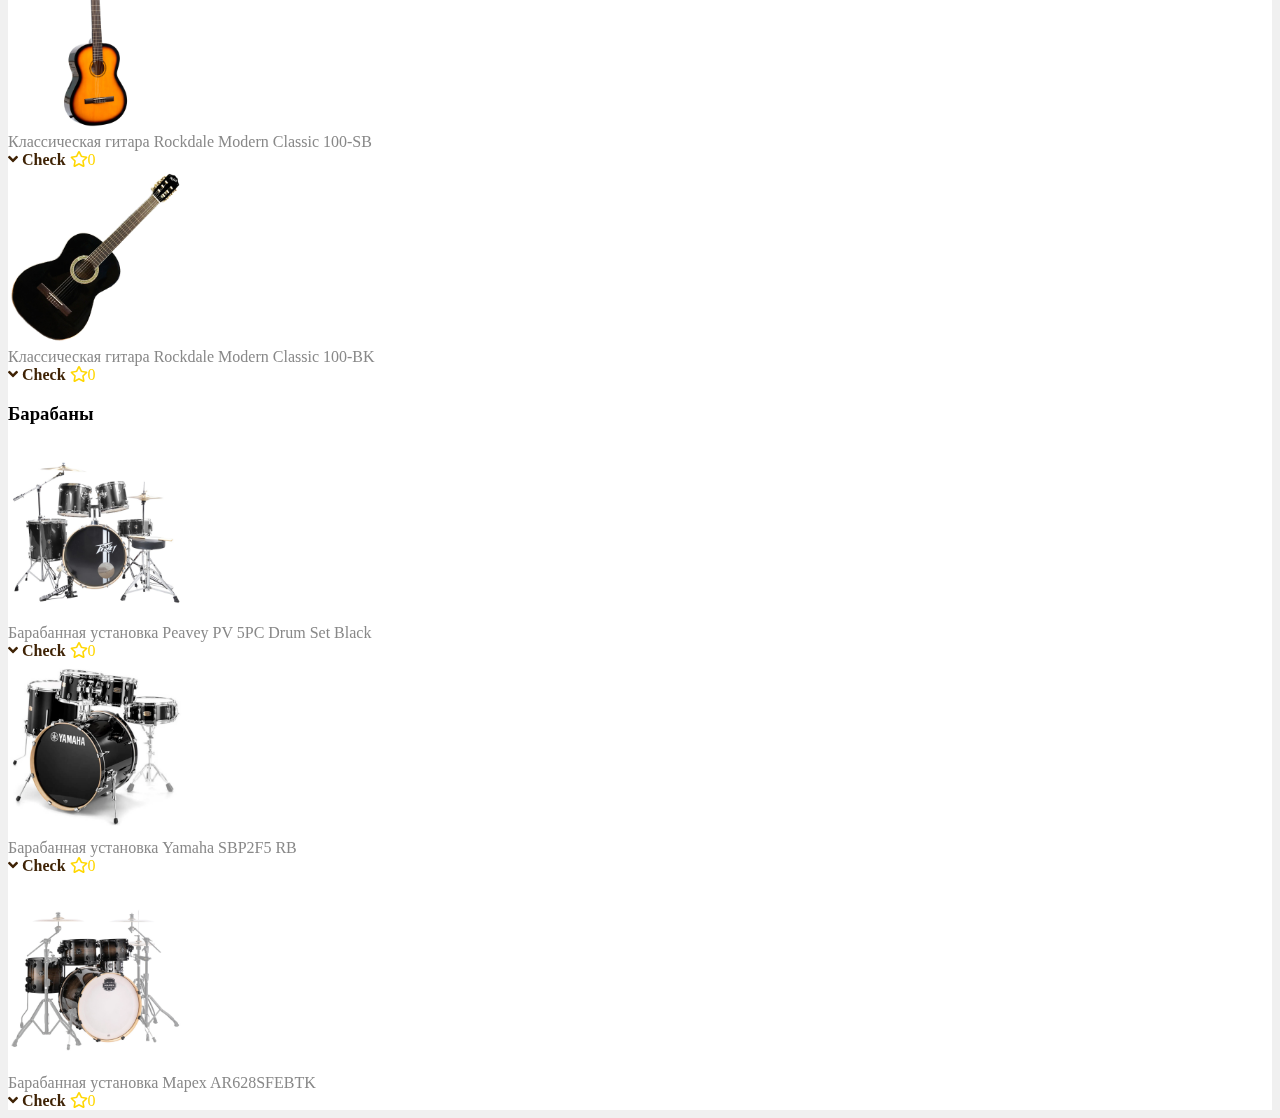
==== commit 6546cfc0: "123" ====
--- a/index.html
+++ b/index.html
@@ -58,7 +58,7 @@
             </div>
         </div>
 
-        <div class="col-lg-10 col-xl-9 col-xs col-sm-12" style="background-color: #FFFFFF; opacity:0.8">
+        <div class="col-lg-10 col-xl-9 col-xs col-sm-12" style="background-color: #FFFFFF;">
             <div class="tab-content">
                 <div id="guitars" class="tab-pane fade show active" role="tabpanel">
                     <h3>Гитары</h3>
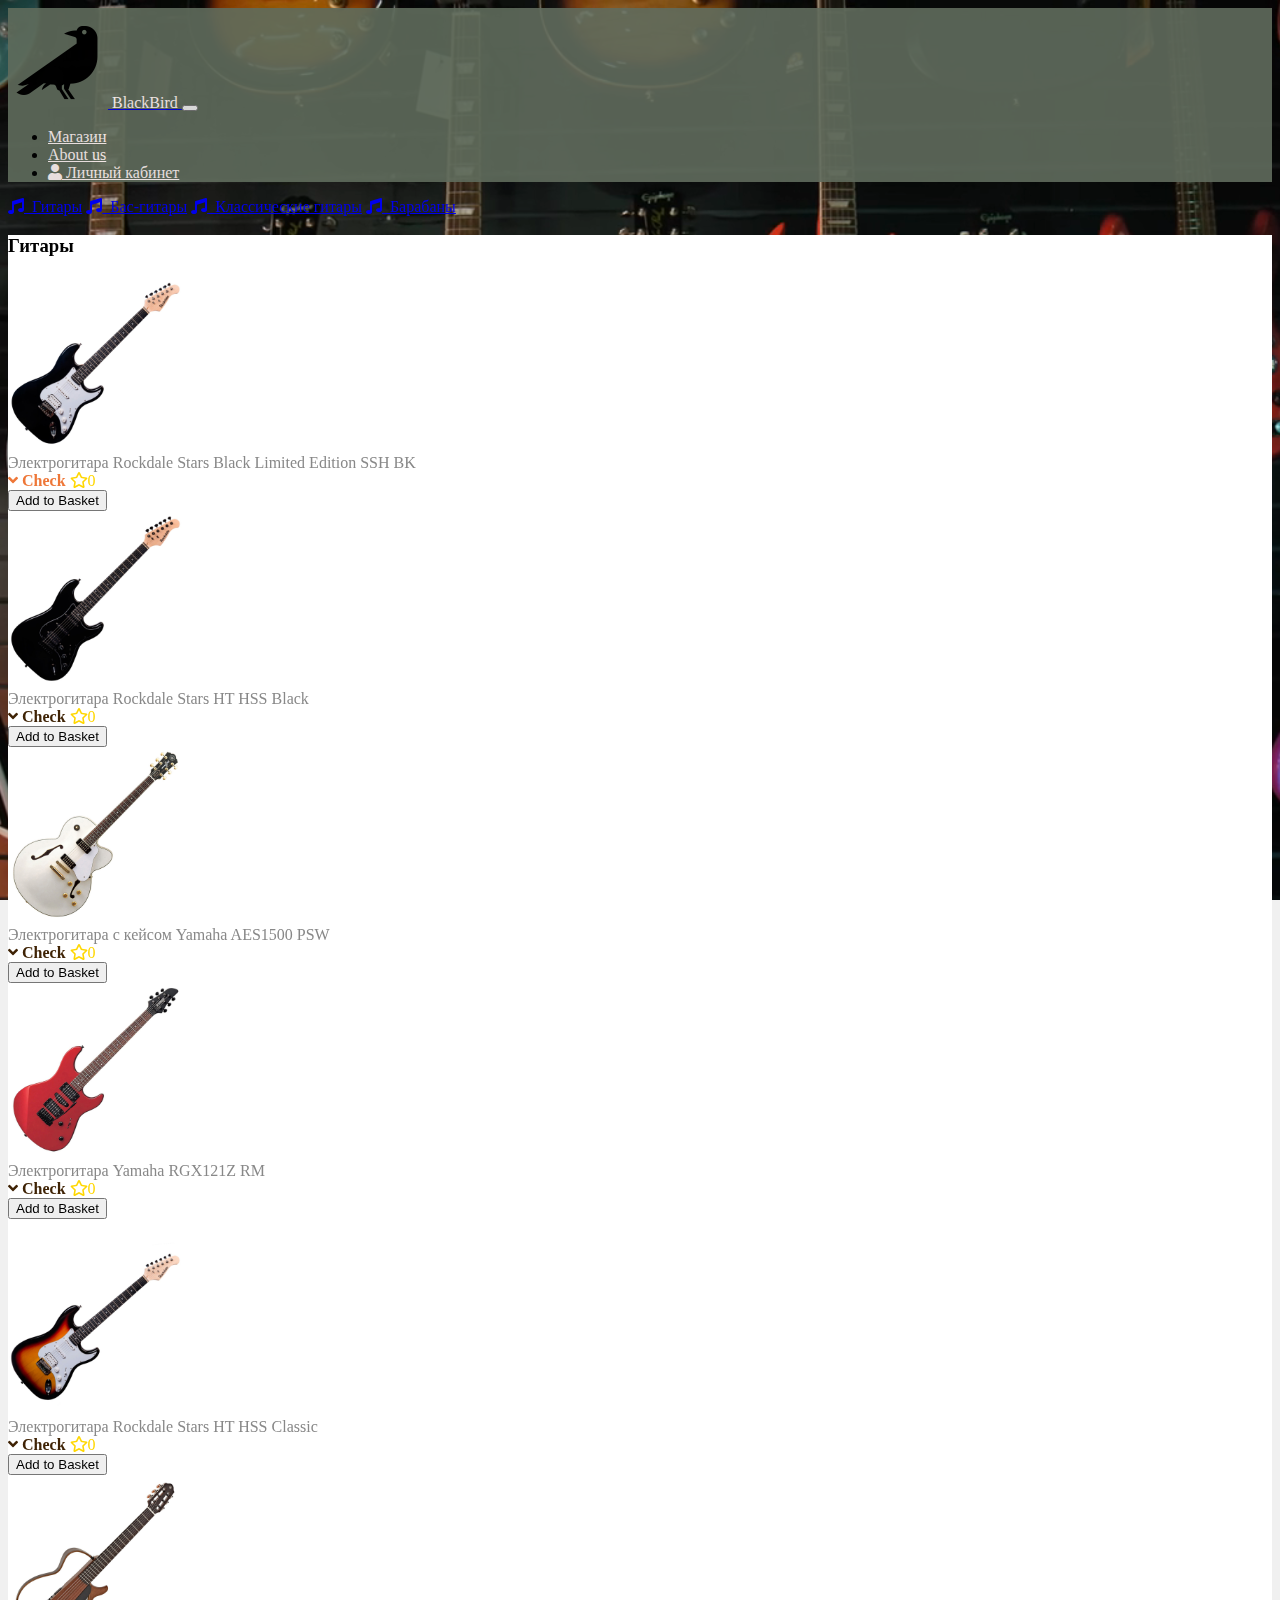
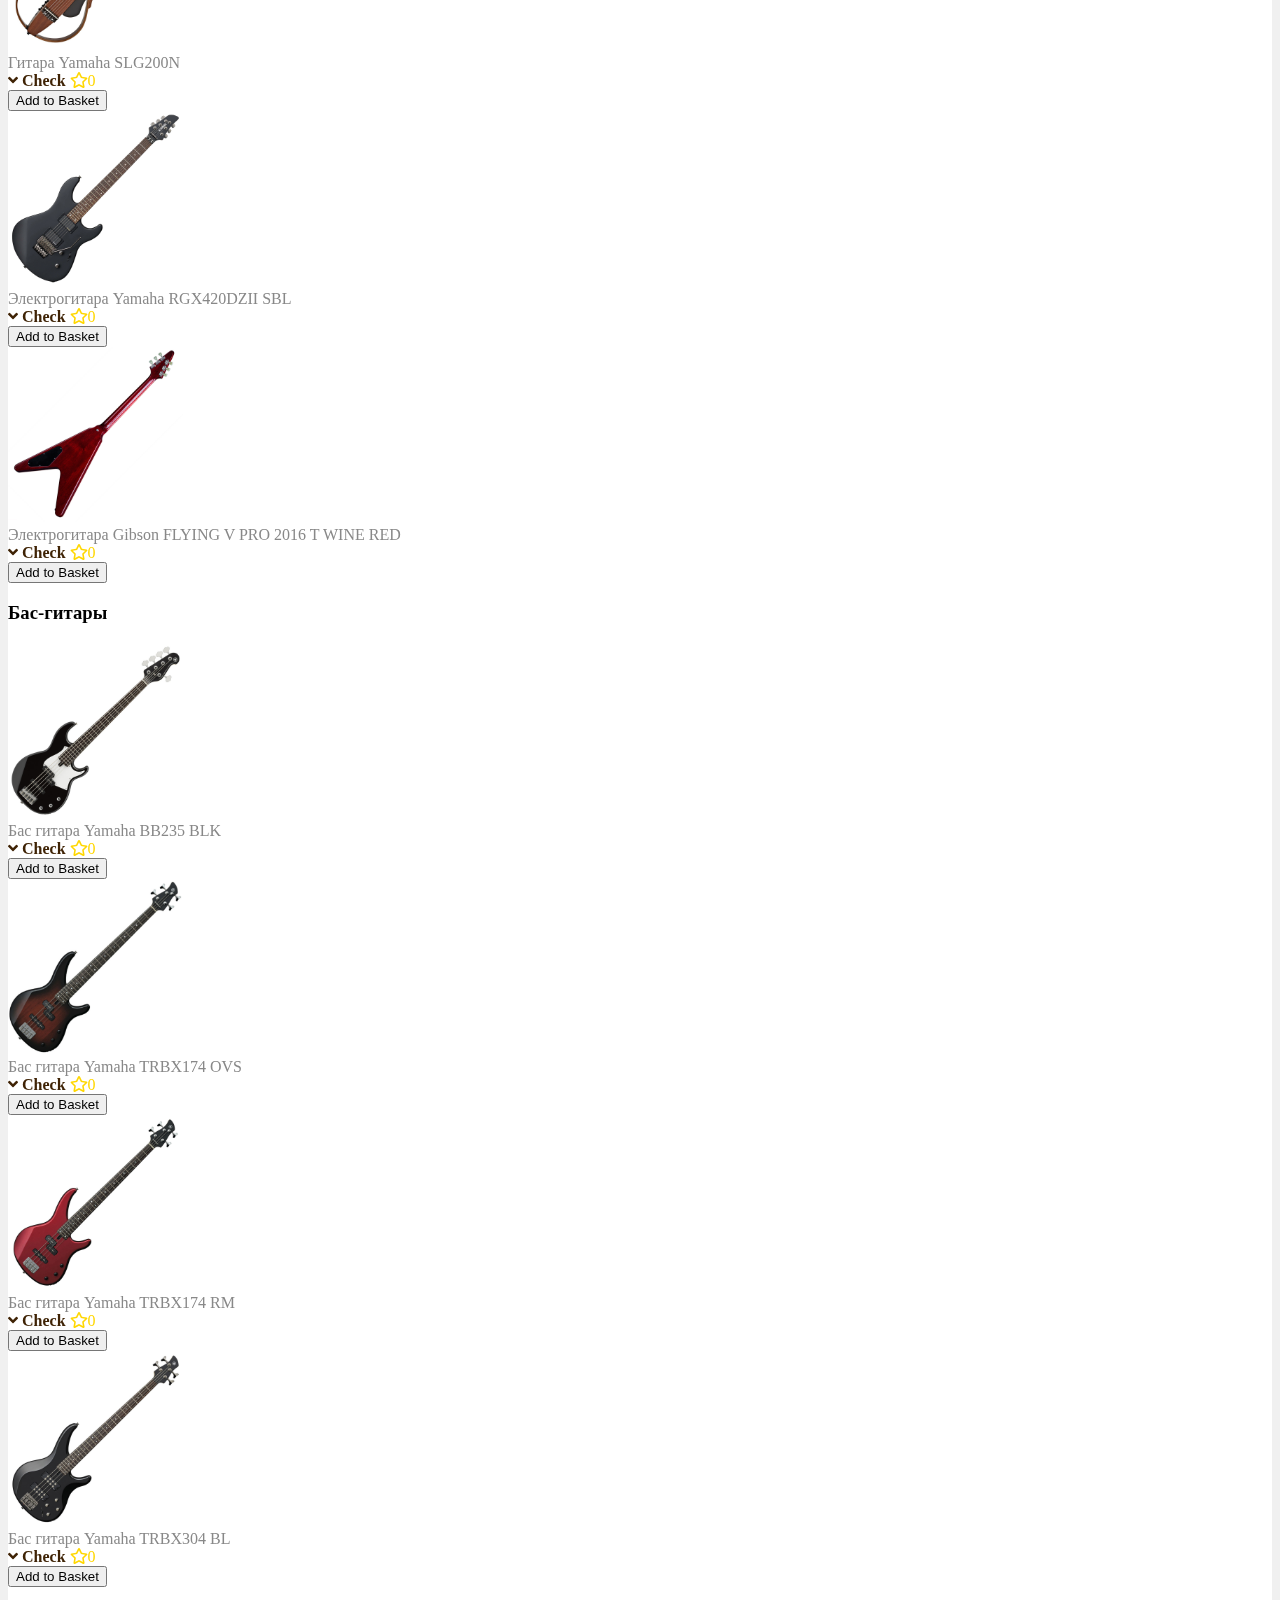
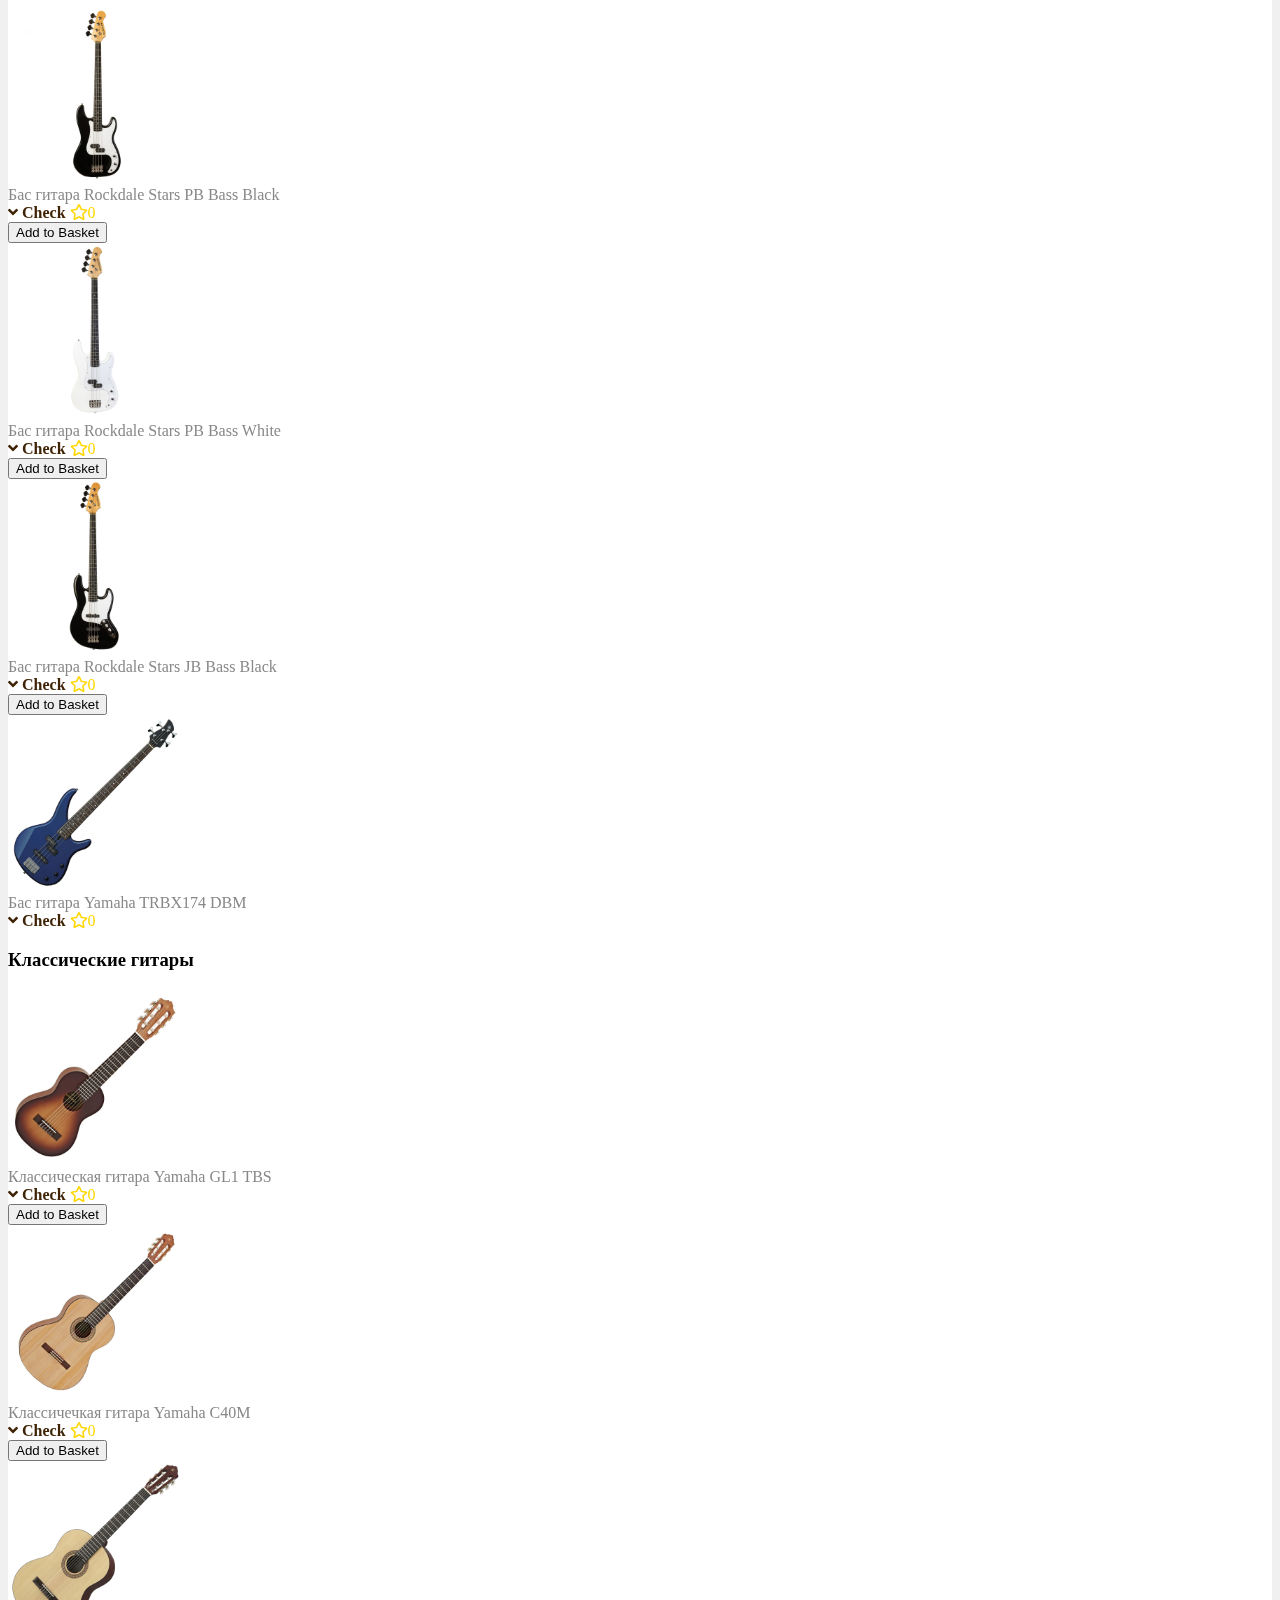
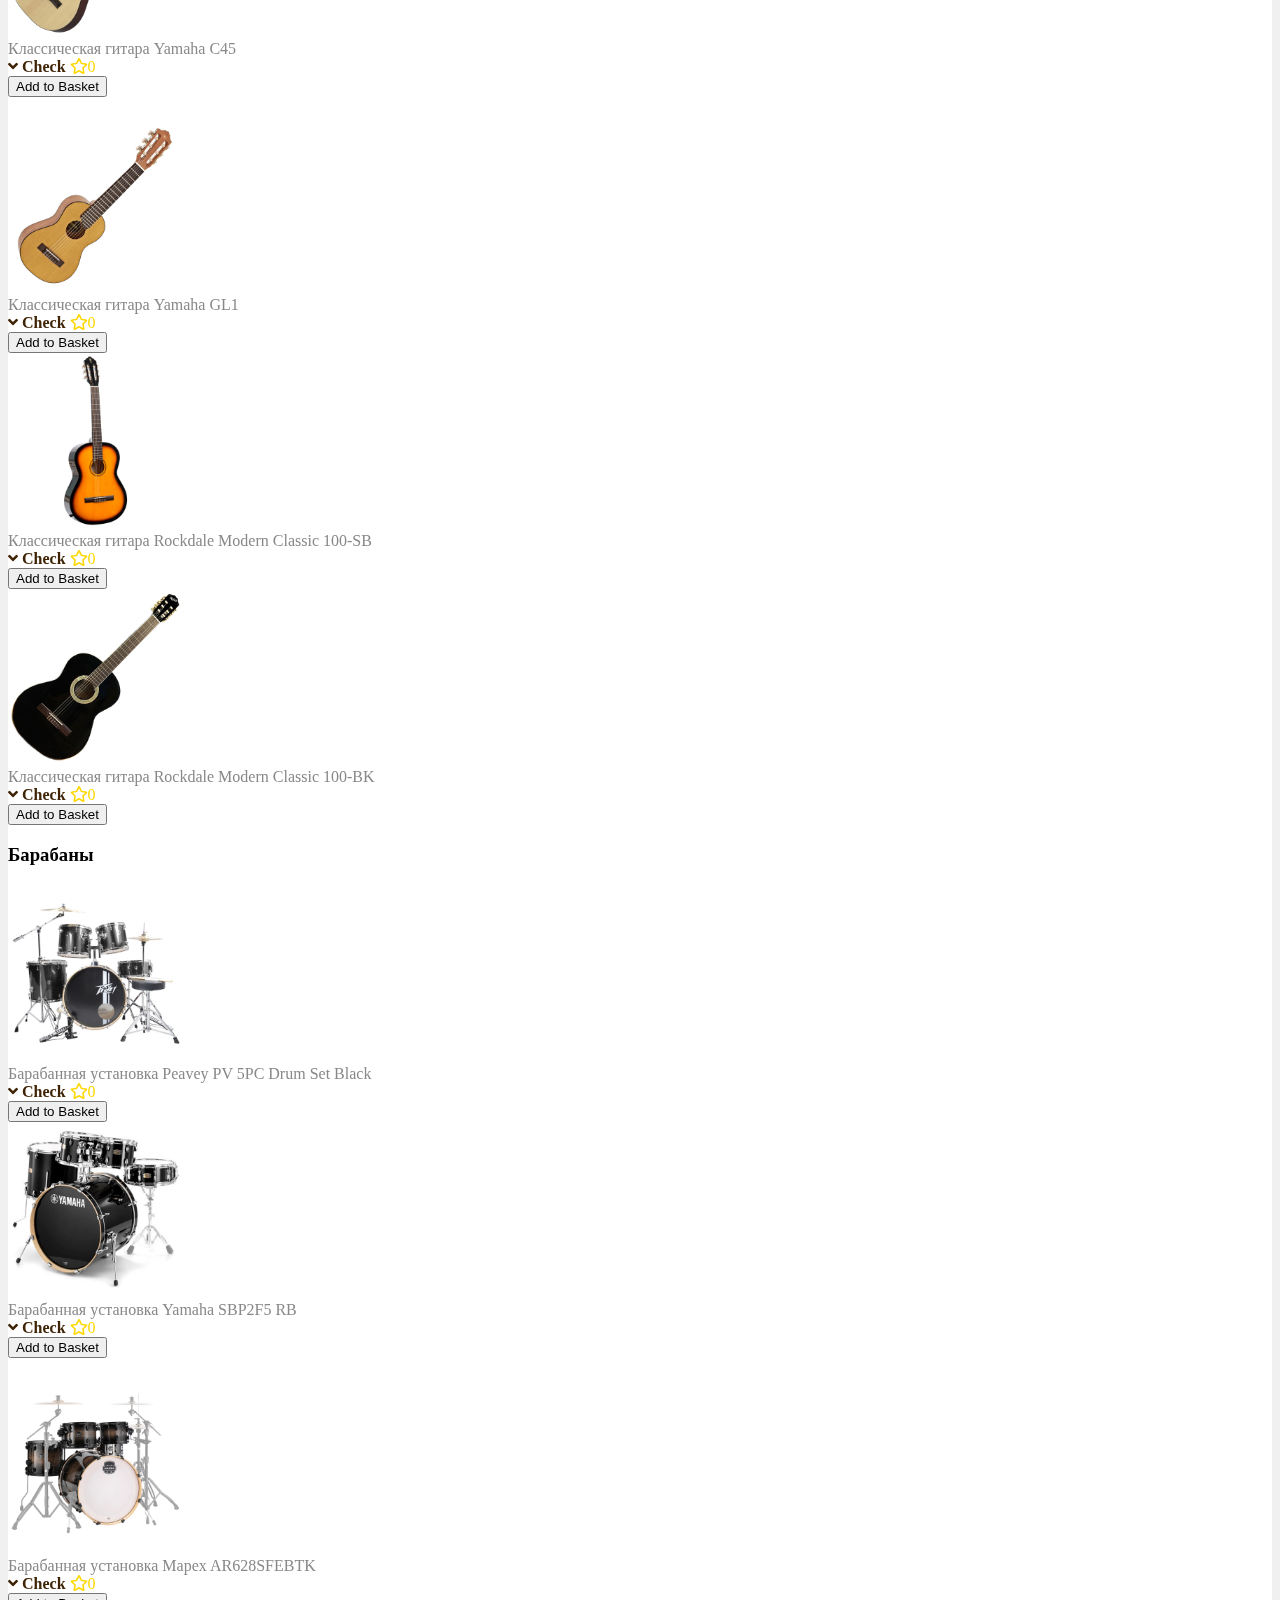
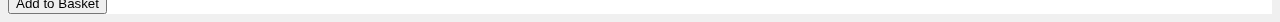
==== commit d6b869a3: "123123" ====
--- a/index.html
+++ b/index.html
@@ -37,7 +37,7 @@
         </li>
         
       
-      </ul><script src="firsttask1.js"></script>
+      </ul>
     </div>
   </div>
 </nav>
@@ -57,8 +57,9 @@
                 <a class="list-group-item" href="#drums"><i class="fa fa-music" aria-hidden="true"></i>&nbsp; Барабаны</a>
             </div>
         </div>
-
-        <div class="col-lg-10 col-xl-9 col-xs col-sm-12" style="background-color: #FFFFFF;">
+                <div class="col-lg-10 col-xl-9 col-xs col-sm-12" style="background-color: #FFFFFF;">
+                    <div class='col'id="basket" style="background-color: #ffffff;"></div>
+
             <div class="tab-content">
                 <div id="guitars" class="tab-pane fade show active" role="tabpanel">
                     <h3>Гитары</h3>
@@ -75,6 +76,8 @@
                      <i id="starIcon" class="far fa-star" style="color: gold;" >0</i>
                     </a>
                 </div>
+                <button onclick="addItemToBasket(this.parentElement)">Add to Basket</button>
+
                             </div>
         
                 <div class="col-md-6 col-lg-3 col-xs-12 ml-2">
@@ -87,28 +90,36 @@
                             <i id="starIcon" class="far fa-star" style="color: gold;">0</i>
                            </a>
                 </div>
+                <button onclick="addItemToBasket(this.parentElement)">Add to Basket</button>
+
             </div>
             <div class="col-md-6 col-lg-3 col-xs-12">
                 <img class="rounded zoomable-image" src="fd74f8db353a361f3401feb076fe1302.jpeg" alt="">
                 <div id="text" class="col-sm">Электрогитара с кейсом Yamaha AES1500 PSW<br>
-                </div>
+        
                 <a class="btn btn-lg"  href="pay.html" style="color: #3F2305;">
                     <i id="bite" class="fa fa-angle-down" aria-hidden="true"> Check</i></a>
                     <a class="btn btn-lg ">
                         <i id="starIcon" class="far fa-star" style="color: gold;" >0</i>
                        </a>
             </div>
+            <button onclick="addItemToBasket(this.parentElement)">Add to Basket</button>
+            </div>
+
             <div class="col-md-6 col-lg-3 col-xs-12">
                 <img class="rounded zoomable-image" src="f2f98bd9ae3463ef88e506c95315a41e.jpeg" alt="">
                 <div id="text" class="col-sm">
                     Электрогитара Yamaha RGX121Z RM<br>
-                </div>
                 <a class="btn btn-lg"  href="pay.html" style="color: #3F2305;">
                     <i id="bite" class="fa fa-angle-down" aria-hidden="true"> Check</i></a>
                     <a class="btn btn-lg ">
                         <i id="starIcon" class="far fa-star" style="color: gold;" >0</i>
                        </a>
-            </div>
+                       </div>
+                       <button onclick="addItemToBasket(this.parentElement)">Add to Basket</button>
+
+            </div>
+            
         </div>
         <div class="row justify-content-center" style="margin-top:20px;">
             <div class="col-md-6 col-lg-3 col-xs-12">
@@ -121,6 +132,8 @@
                             <i id="starIcon" class="far fa-star" style="color: gold;" >0</i>
                            </a>
                 </div>
+                <button onclick="addItemToBasket(this.parentElement)">Add to Basket</button>
+
             </div>
             <div class="col-md-6 col-lg-3 col-xs-12">
                 <img class="rounded zoomable-image" src="ddc7656be69417ca2b8997aedf8a7a36.jpeg" alt="">
@@ -131,6 +144,8 @@
                             <i id="starIcon" class="far fa-star" style="color: gold;" >0</i>
                            </a>
                 </div>
+                <button onclick="addItemToBasket(this.parentElement)">Add to Basket</button>
+
             </div>
             <div class="col-md-6 col-lg-3 col-xs-12">
                 <img class="rounded zoomable-image" src="1754a4c052f4cc0842be06d934afaa42.jpeg" alt="">
@@ -142,6 +157,8 @@
                             <i id="starIcon" class="far fa-star" style="color: gold;" >0</i>
                            </a>
                 </div>
+                <button onclick="addItemToBasket(this.parentElement)">Add to Basket</button>
+
             </div>
             <div class="col-md-6 col-lg-3 col-xs-12">
                 <img class="rounded zoomable-image" src="1398d54b93f4d856e7901f5865715ed0.jpeg" alt="">
@@ -152,6 +169,8 @@
                             <i id="starIcon" class="far fa-star" style="color: gold;" >0</i>
                            </a>
                 </div>
+                <button onclick="addItemToBasket(this.parentElement)">Add to Basket</button>
+
             </div>
         </div>
     </div>
@@ -171,6 +190,8 @@
                                  <i id="starIcon" class="far fa-star" style="color: gold;" >0</i>
                                 </a>
                             </div>
+                            <button onclick="addItemToBasket(this.parentElement)">Add to Basket</button>
+
                                         </div>
                     
                             <div class="col-md-6 col-lg-3 col-xs-12 ml-2">
@@ -183,27 +204,35 @@
                                         <i id="starIcon" class="far fa-star" style="color: gold;">0</i>
                                        </a>
                             </div>
+                            <button onclick="addItemToBasket(this.parentElement)">Add to Basket</button>
+
                         </div>
                         <div class="col-md-6 col-lg-3 col-xs-12">
                             <img class="rounded zoomable-image" src="42ecb95735bf2cabe9dbdbd9f68ad5bd.jpeg" alt="">
                             <div id="text" class="col-sm">Бас гитара Yamaha TRBX174 RM  <br>
-                            </div>
-                            <a class="btn btn-lg"  href="pay.html" style="color: #3F2305;">
-                                <i id="bite" class="fa fa-angle-down" aria-hidden="true"> Check</i></a>
-                                <a class="btn btn-lg ">
-                                    <i id="starIcon" class="far fa-star" style="color: gold;" >0</i>
-                                   </a>
+                            
+                            <a class="btn btn-lg"  href="pay.html" style="color: #3F2305;">
+                                <i id="bite" class="fa fa-angle-down" aria-hidden="true"> Check</i></a>
+                                <a class="btn btn-lg ">
+                                    <i id="starIcon" class="far fa-star" style="color: gold;" >0</i>
+                                   </a>
+                                   </div>
+                                   <button onclick="addItemToBasket(this.parentElement)">Add to Basket</button>
+
                         </div>
                         <div class="col-md-6 col-lg-3 col-xs-12">
                             <img class="rounded zoomable-image" src="056b13292bc7ed4aba2ca65016f52113.jpeg" alt="">
                             <div id="text" class="col-sm">
                                 Бас гитара Yamaha TRBX304 BL<br>
-                            </div>
-                            <a class="btn btn-lg"  href="pay.html" style="color: #3F2305;">
-                                <i id="bite" class="fa fa-angle-down" aria-hidden="true"> Check</i></a>
-                                <a class="btn btn-lg ">
-                                    <i id="starIcon" class="far fa-star" style="color: gold;" >0</i>
-                                   </a>
+                            
+                            <a class="btn btn-lg"  href="pay.html" style="color: #3F2305;">
+                                <i id="bite" class="fa fa-angle-down" aria-hidden="true"> Check</i></a>
+                                <a class="btn btn-lg ">
+                                    <i id="starIcon" class="far fa-star" style="color: gold;" >0</i>
+                                   </a>
+                                   </div>   
+                                   <button onclick="addItemToBasket(this.parentElement)">Add to Basket</button>
+
                         </div>
                     </div>
                     <div class="row justify-content-center" style="margin-top:20px;">
@@ -217,6 +246,8 @@
                                         <i id="starIcon" class="far fa-star" style="color: gold;" >0</i>
                                        </a>
                             </div>
+                            <button onclick="addItemToBasket(this.parentElement)">Add to Basket</button>
+
                         </div>
                         <div class="col-md-6 col-lg-3 col-xs-12">
                             <img class="rounded zoomable-image" src="roayisxwi4xwbb6kl3jabk3nwj2c5f0d.jpeg" alt="">
@@ -227,6 +258,8 @@
                                         <i id="starIcon" class="far fa-star" style="color: gold;" >0</i>
                                        </a>
                             </div>
+                            <button onclick="addItemToBasket(this.parentElement)">Add to Basket</button>
+
                         </div>
                         <div class="col-md-6 col-lg-3 col-xs-12">
                             <img class="rounded zoomable-image" src="fmozrsynpphx536no8bd6ur5ejgsefyy.jpeg" alt="">
@@ -238,6 +271,8 @@
                                         <i id="starIcon" class="far fa-star" style="color: gold;" >0</i>
                                        </a>
                             </div>
+                            <button onclick="addItemToBasket(this.parentElement)">Add to Basket</button>
+
                         </div>
                         <div class="col-md-6 col-lg-3 col-xs-12">
                             <img class="rounded zoomable-image" src="a25f363deea5f566033a82f9c5771315.jpeg" alt="">
@@ -268,27 +303,35 @@
                                         <i id="starIcon" class="far fa-star" style="color: gold;">0</i>
                                        </a>
                             </div>
+                            <button onclick="addItemToBasket(this.parentElement)">Add to Basket</button>
+
                         </div>
                         <div class="col-md-4 col-lg-3 col-xs-12">
                             <img class="rounded zoomable-image" src="ccd17c4ff6da690e84315348ee7c13b5.jpeg" alt="">
                             <div id="text" class="col-sm col-lg-11">Классичечкая гитара Yamaha C40M <br>
-                            </div>
-                            <a class="btn btn-lg"  href="pay.html" style="color: #3F2305;">
-                                <i id="bite" class="fa fa-angle-down" aria-hidden="true"> Check</i></a>
-                                <a class="btn btn-lg ">
-                                    <i id="starIcon" class="far fa-star" style="color: gold;" >0</i>
-                                   </a>
+                            
+                            <a class="btn btn-lg"  href="pay.html" style="color: #3F2305;">
+                                <i id="bite" class="fa fa-angle-down" aria-hidden="true"> Check</i></a>
+                                <a class="btn btn-lg ">
+                                    <i id="starIcon" class="far fa-star" style="color: gold;" >0</i>
+                                   </a>
+                                   </div>
+                                   <button onclick="addItemToBasket(this.parentElement)">Add to Basket</button>
+
                         </div>
                         <div class="col-md-4 col-lg-3 col-xs-12">
                             <img class="rounded zoomable-image" src="cf30a385583ae59b104cdfe6a2fe022f.jpeg" alt="">
                             <div id="text" class="col-sm col-lg-11">
                                 Классическая гитара Yamaha C45<br>
-                            </div>
-                            <a class="btn btn-lg"  href="pay.html" style="color: #3F2305;">
-                                <i id="bite" class="fa fa-angle-down" aria-hidden="true"> Check</i></a>
-                                <a class="btn btn-lg ">
-                                    <i id="starIcon" class="far fa-star" style="color: gold;" >0</i>
-                                   </a>
+                            
+                            <a class="btn btn-lg"  href="pay.html" style="color: #3F2305;">
+                                <i id="bite" class="fa fa-angle-down" aria-hidden="true"> Check</i></a>
+                                <a class="btn btn-lg ">
+                                    <i id="starIcon" class="far fa-star" style="color: gold;" >0</i>
+                                   </a>
+                                   </div>
+                                   <button onclick="addItemToBasket(this.parentElement)">Add to Basket</button>
+
                         </div>
                     </div>
                     <div class="row justify-content-center" style="margin-top:20px;">
@@ -301,6 +344,8 @@
                                         <i id="starIcon" class="far fa-star" style="color: gold;" >0</i>
                                        </a>
                             </div>
+                            <button onclick="addItemToBasket(this.parentElement)">Add to Basket</button>
+
                         </div>
                         <div class="col-md-4 col-lg-3 col-xs-12">
                             <img class="rounded zoomable-image" src="aee84484a91ad8edfa052e98c711a063.jpeg" alt="">
@@ -312,6 +357,7 @@
                                         <i id="starIcon" class="far fa-star" style="color: gold;" >0</i>
                                        </a>
                             </div>
+                            <button onclick="addItemToBasket(this.parentElement)">Add to Basket</button>
                         </div>
                         <div class="col-md-4 col-lg-3 col-xs-12">
                             <img class="rounded zoomable-image" src="c2bb31bda5273c063d938d175619b3f1.jpeg" alt="">
@@ -322,6 +368,8 @@
                                         <i id="starIcon" class="far fa-star" style="color: gold;" >0    </i>
                                        </a>
                             </div>
+                            <button onclick="addItemToBasket(this.parentElement)">Add to Basket</button>
+
                         </div>
                     </div>
                 </div></div>
@@ -339,7 +387,9 @@
                                 <i id="bite" class="fa fa-angle-down" aria-hidden="true"> Check</i></a>
                                 <a class="btn btn-lg ">
                                     <i id="starIcon" class="far fa-star" style="color: gold;" >0</i>
-                                   </a></div>
+                                   </a>
+                                </div>
+                                <button onclick="addItemToBasket(this.parentElement)">Add to Basket</button>
                         </div>
                         <div class="col-md-4 col-lg-4 col-xs-12">
                             <img class="rounded zoomable-image" src="ae4fccf7ff8b1d791df46dd188fff20e.jpeg" alt="">
@@ -350,7 +400,10 @@
                                 <i id="bite" class="fa fa-angle-down" aria-hidden="true"> Check</i></a>
                                 <a class="btn btn-lg ">
                                     <i id="starIcon" class="far fa-star" style="color: gold;" >0</i>
-                                   </a></div>
+                                   </a>
+                                </div>
+                                <button onclick="addItemToBasket(this.parentElement)">Add to Basket</button>
+
                         </div>
                     <div class="row justify-content-center" style="margin-top:20px;">
                         <div class="col-md-4 col-lg-4 col-xs-12">
@@ -364,6 +417,8 @@
                                         <i id="starIcon" class="far fa-star" style="color: gold;" >0</i>
                                        </a>
                                     </div>
+                                    <button onclick="addItemToBasket(this.parentElement)">Add to Basket</button>
+
                                 </div>
                 </div>
             </div>
@@ -383,6 +438,7 @@
     video.style.objectFit = 'cover';
     video.style.zIndex = '-1';
 </script>
+<script src="basket.js"></script>
 <script src="imgzoom.js"></script>
 <script src="secondtask.js"></script>
 <script src="liker.js"></script>
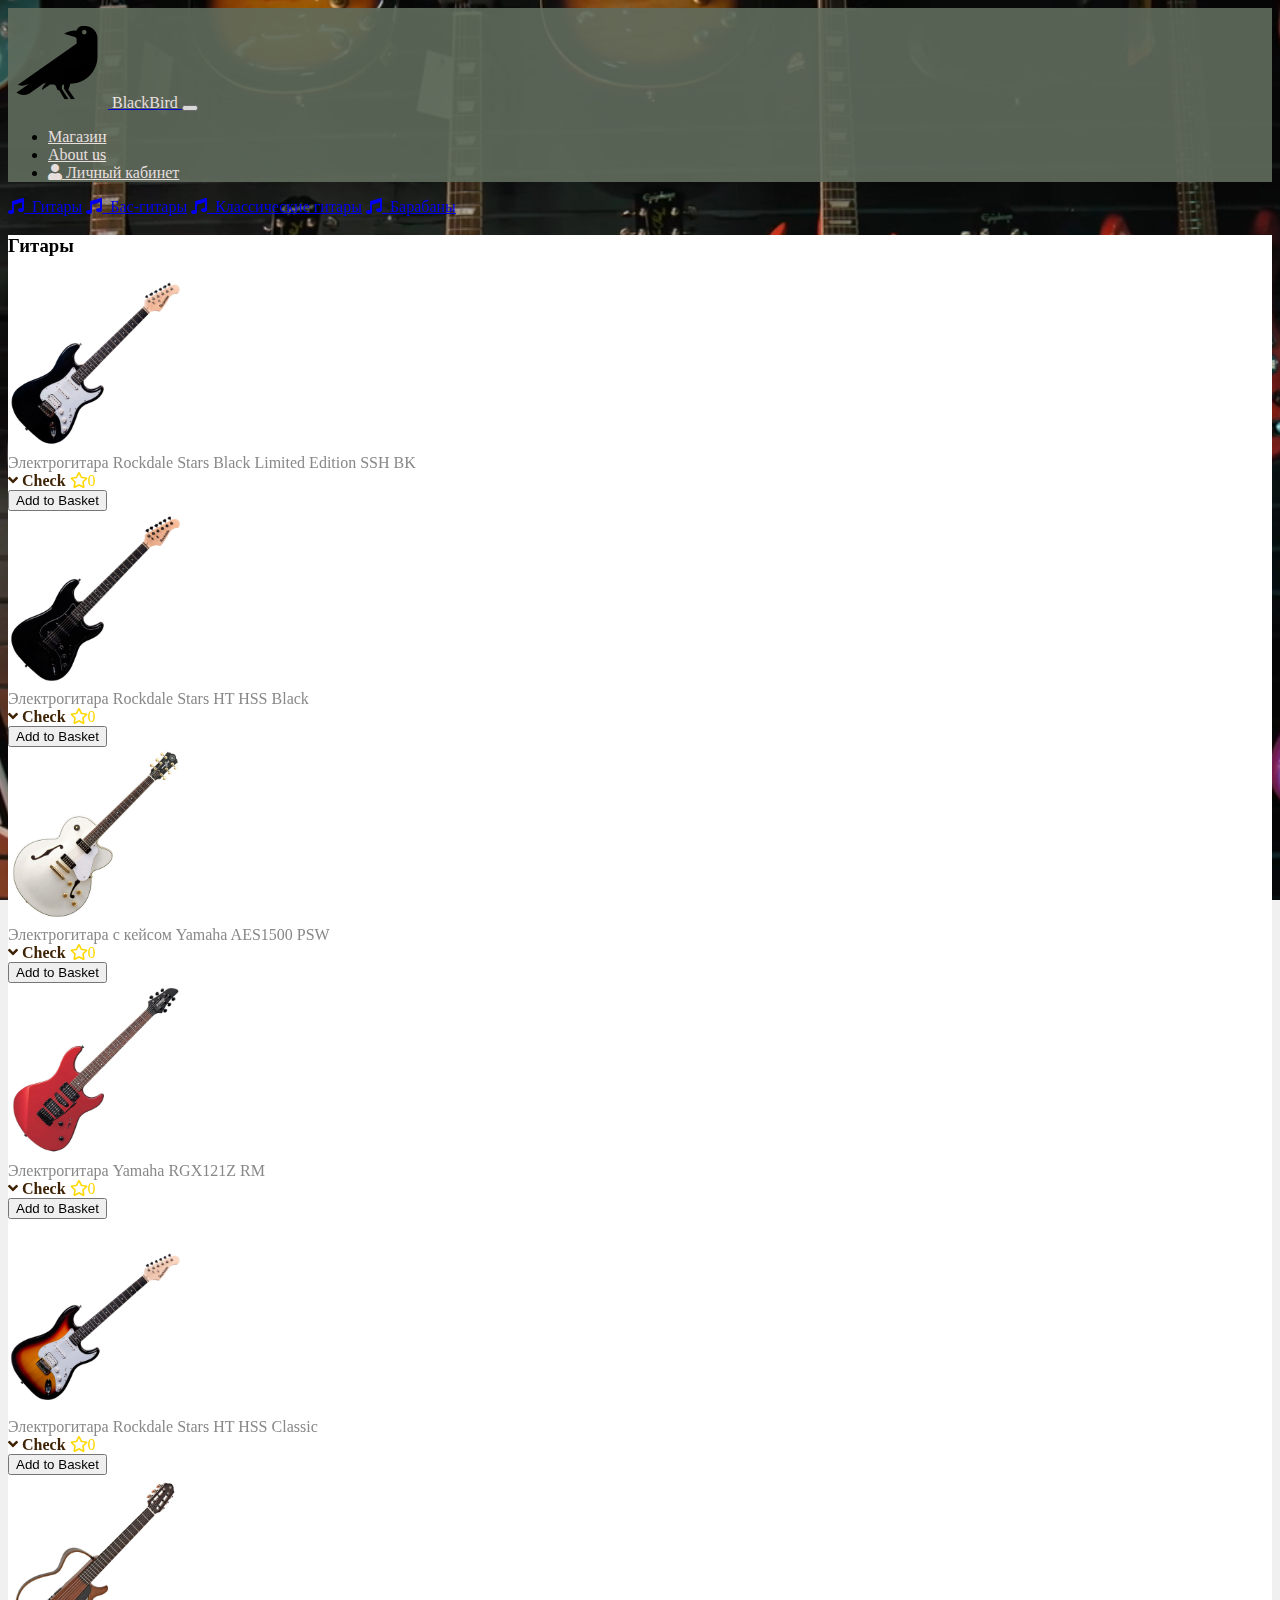
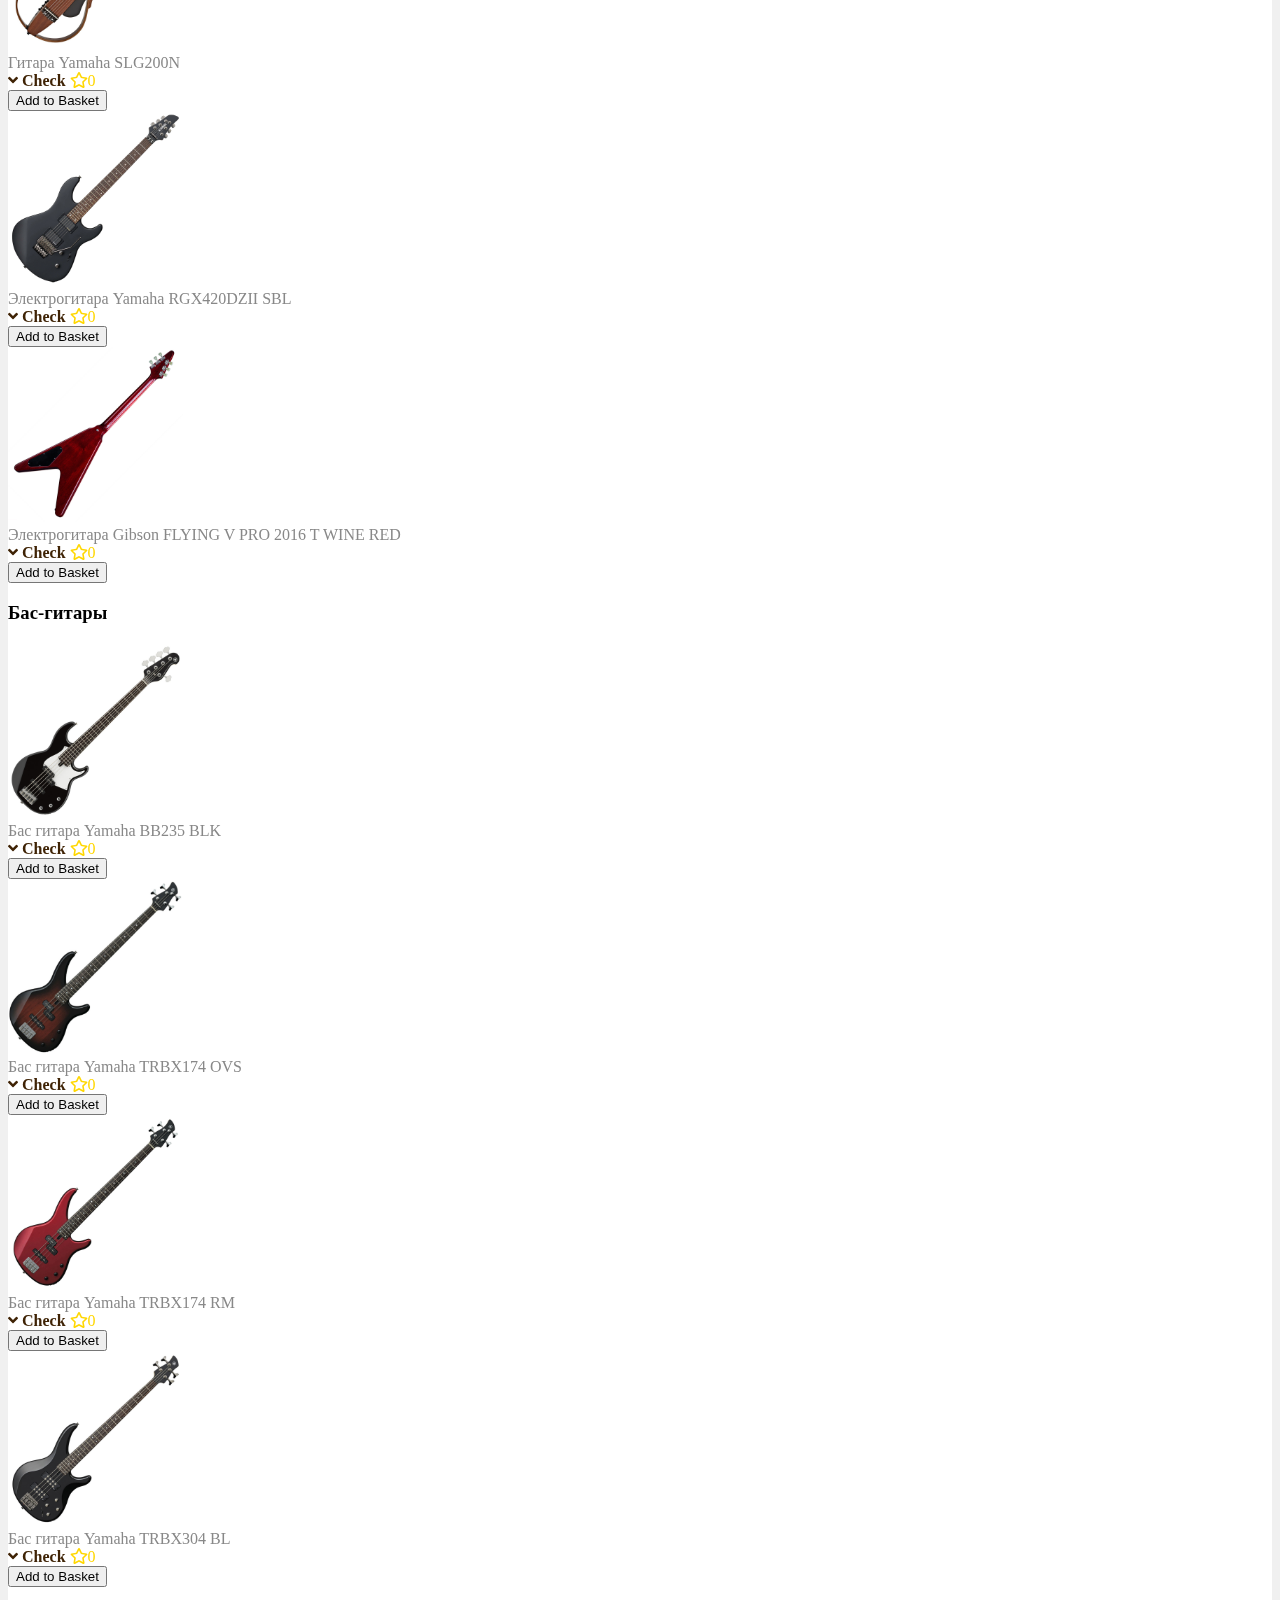
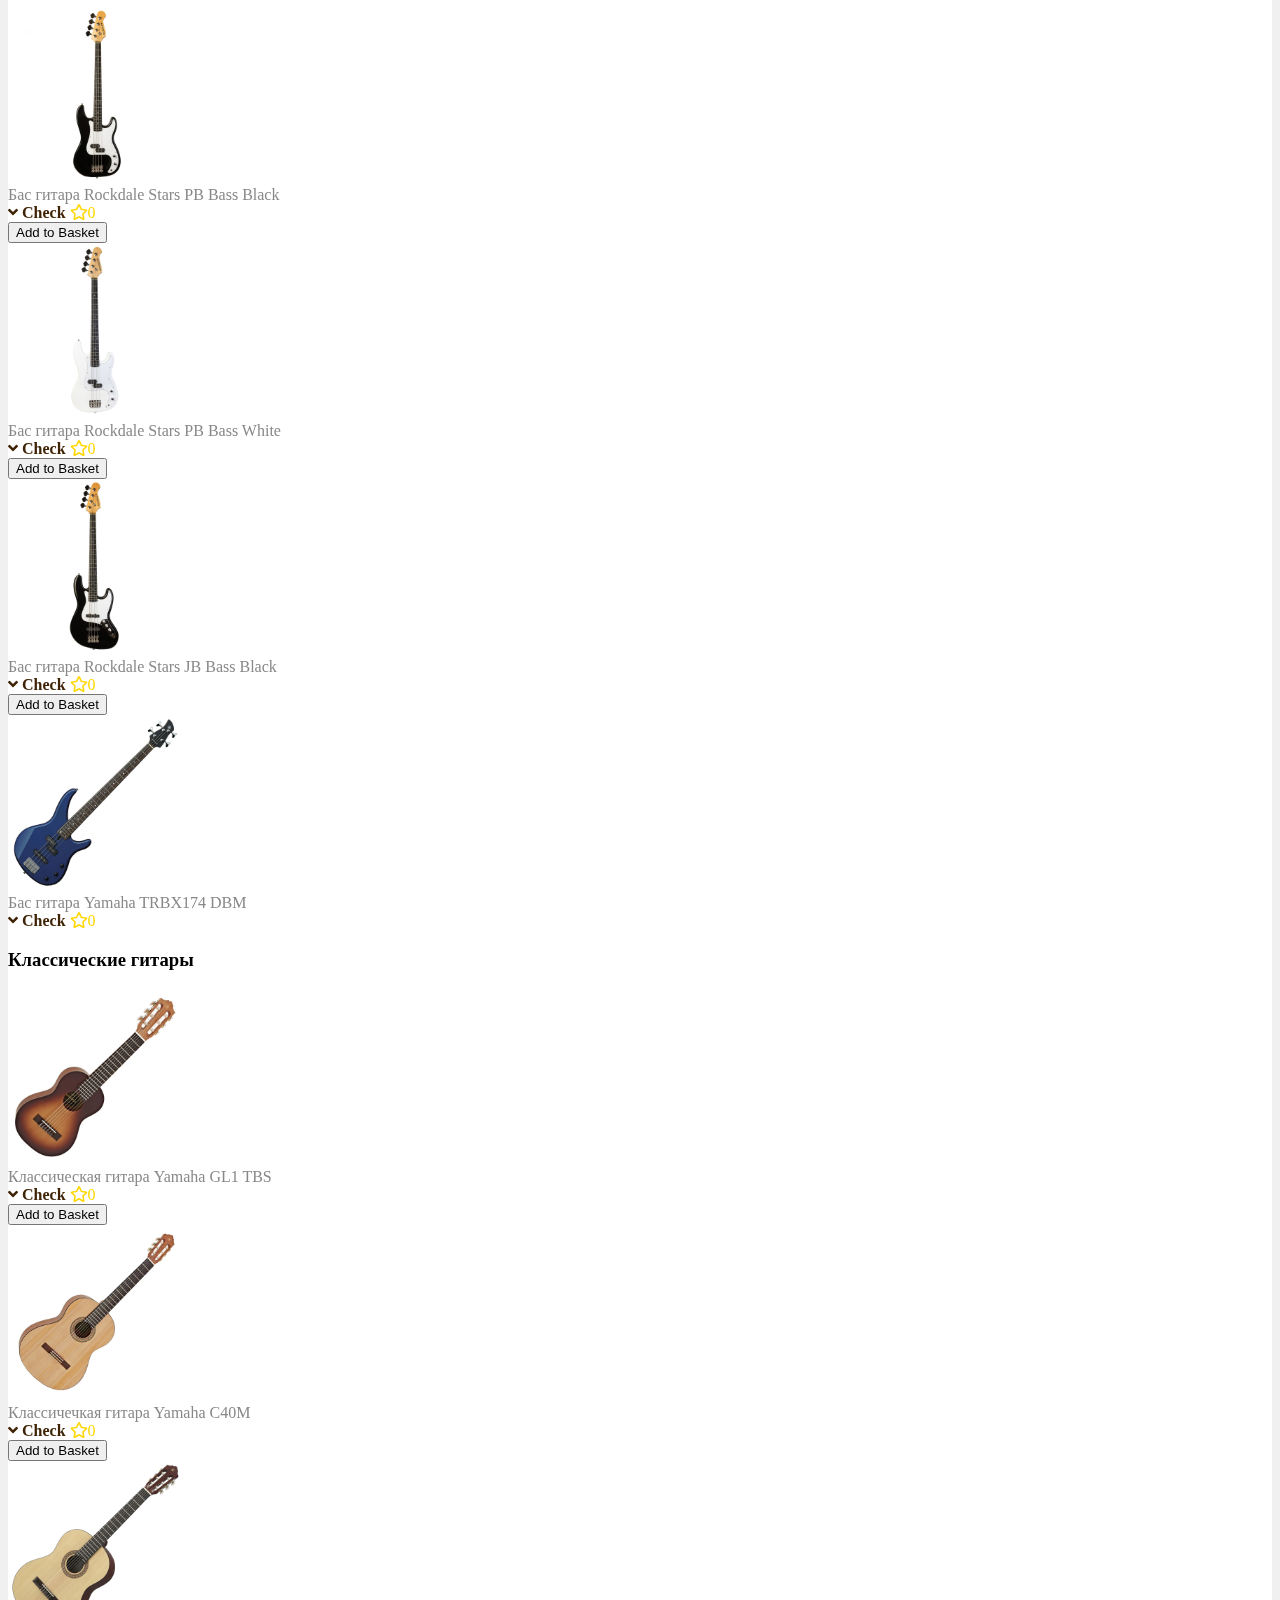
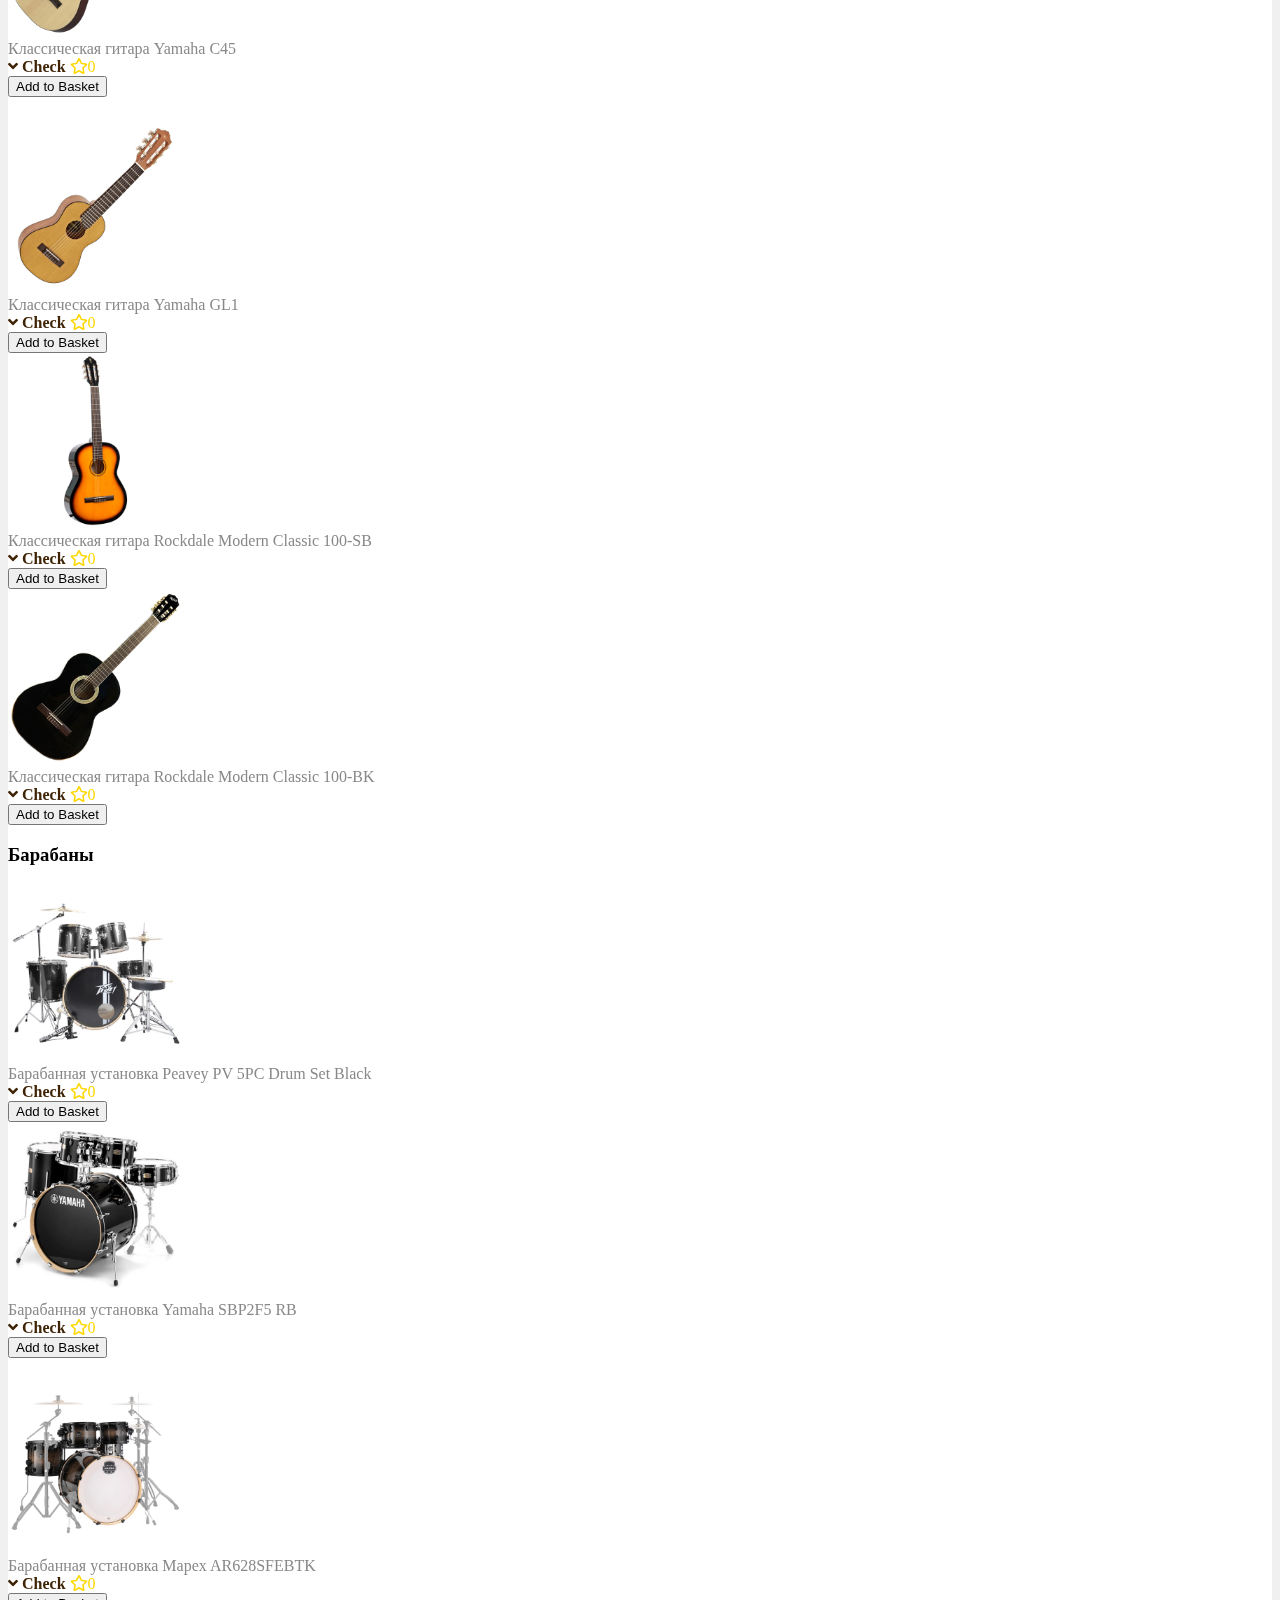
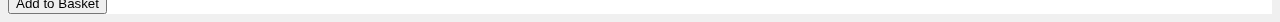
==== commit a3163878: "validation" ====
--- a/index.html
+++ b/index.html
@@ -70,7 +70,7 @@
                 <div class="col-sm" id="text">
                     Электрогитара Rockdale
                      Stars Black Limited Edition SSH BK<br>
-                    <a class="btn btn-lg"  href="pay.html" style="color: #EE7738;">
+                    <a class="btn btn-lg"  href="pay.html" style="color: #3F2305;">
                         <i id="bite" class="fa fa-angle-down" aria-hidden="true"> Check</i></a>
                      <a class="btn btn-lg ">
                      <i id="starIcon" class="far fa-star" style="color: gold;" >0</i>
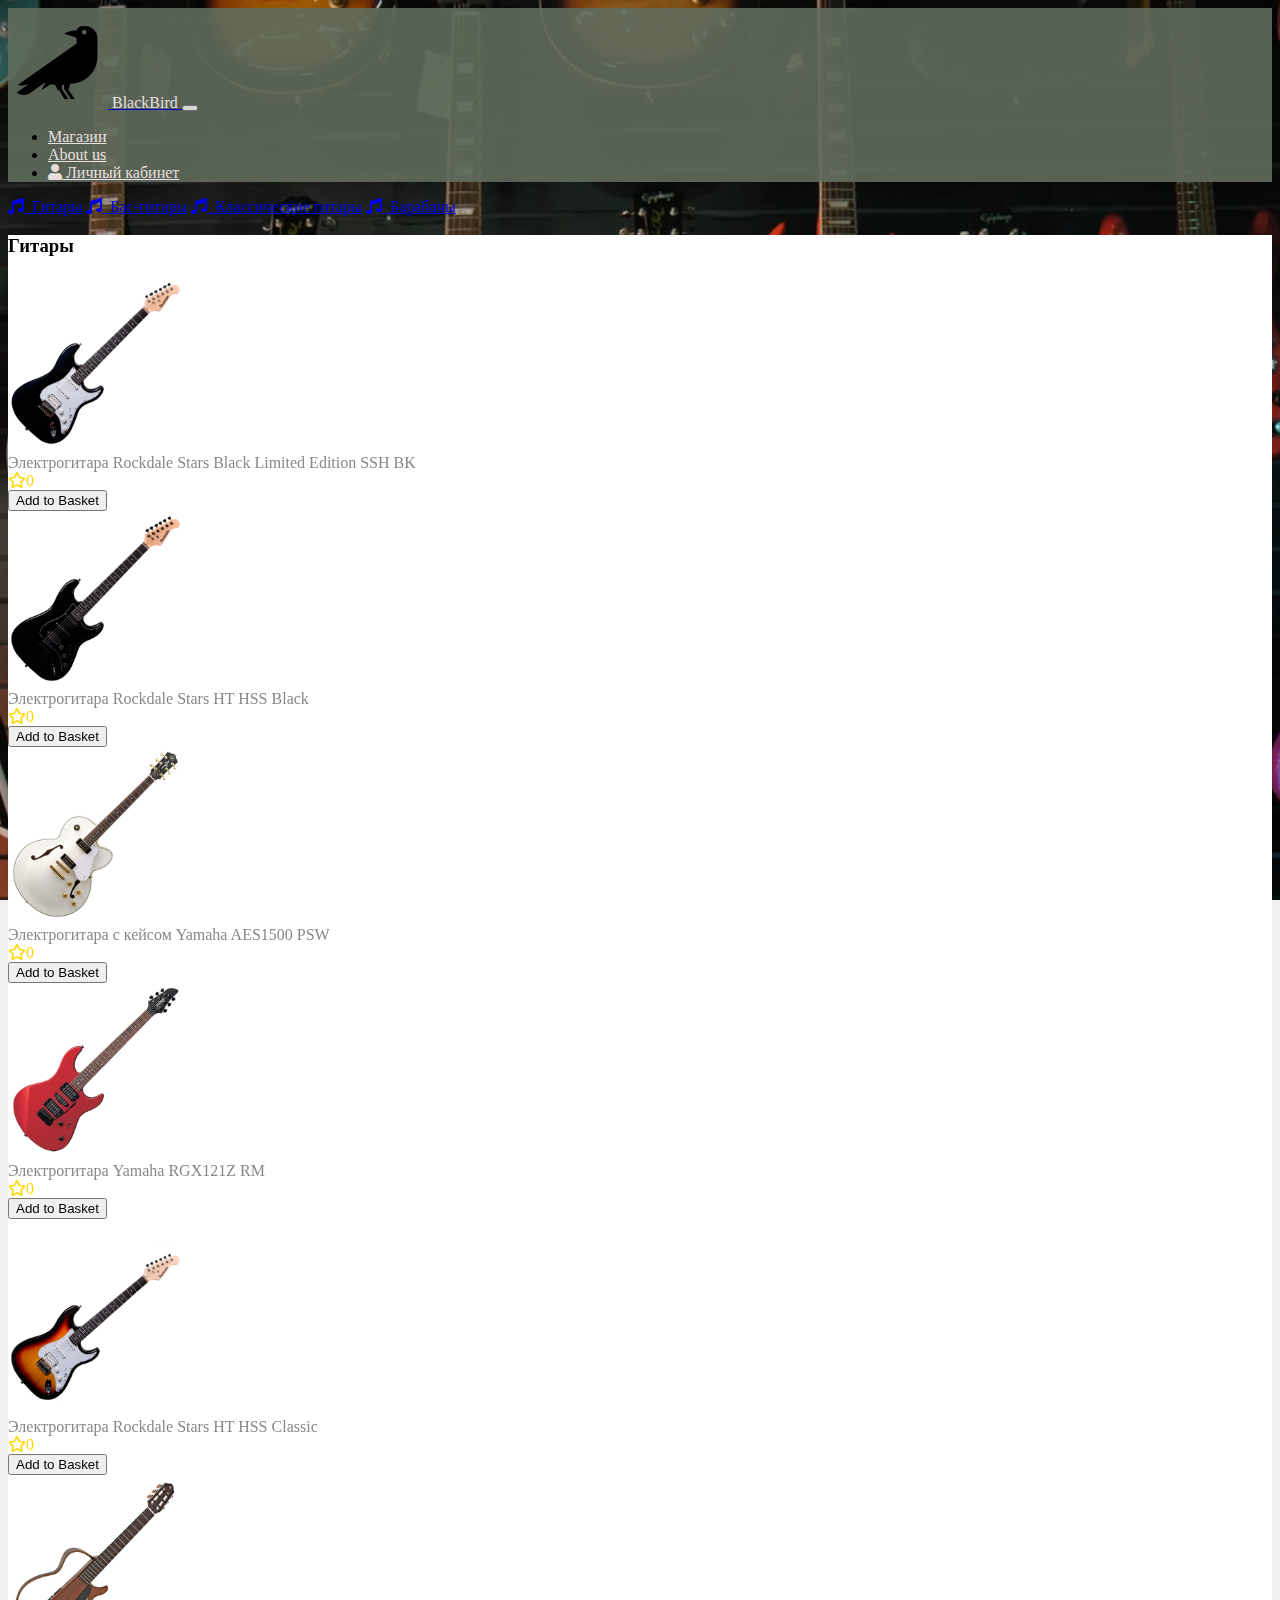
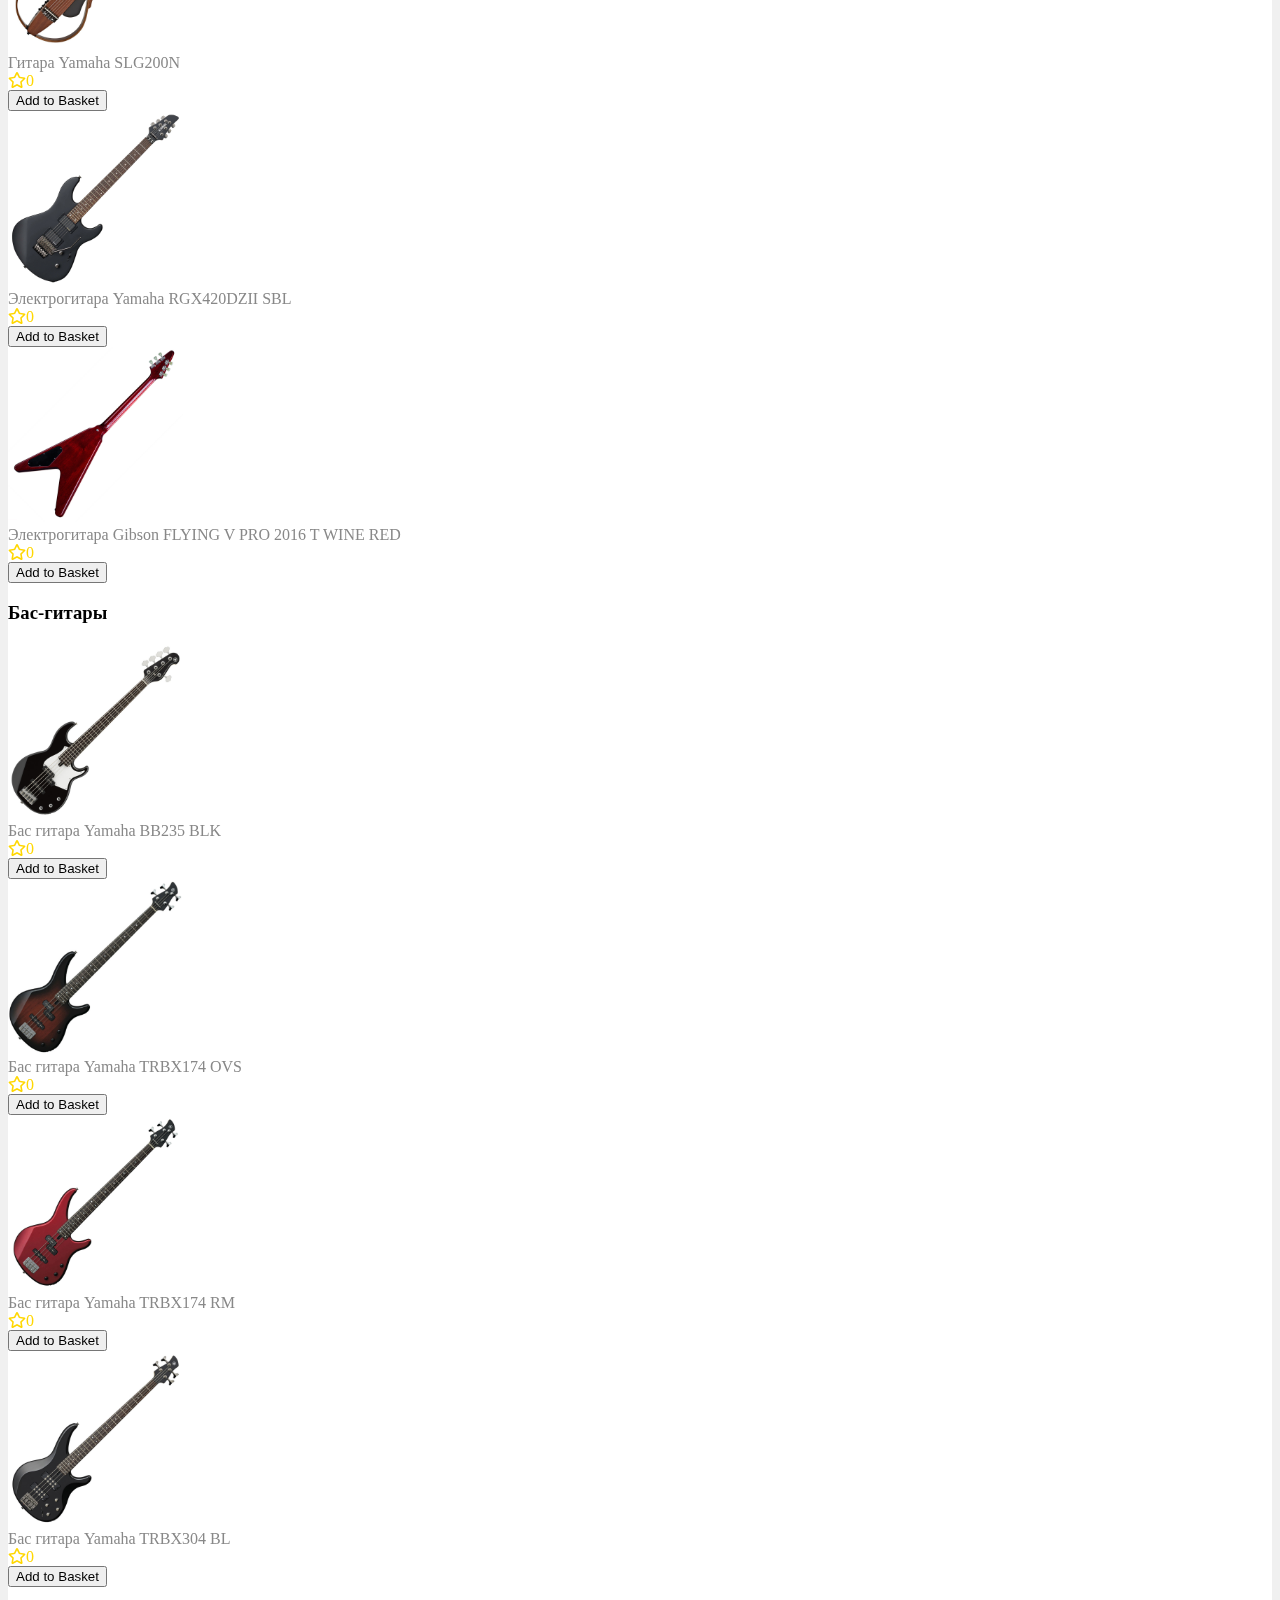
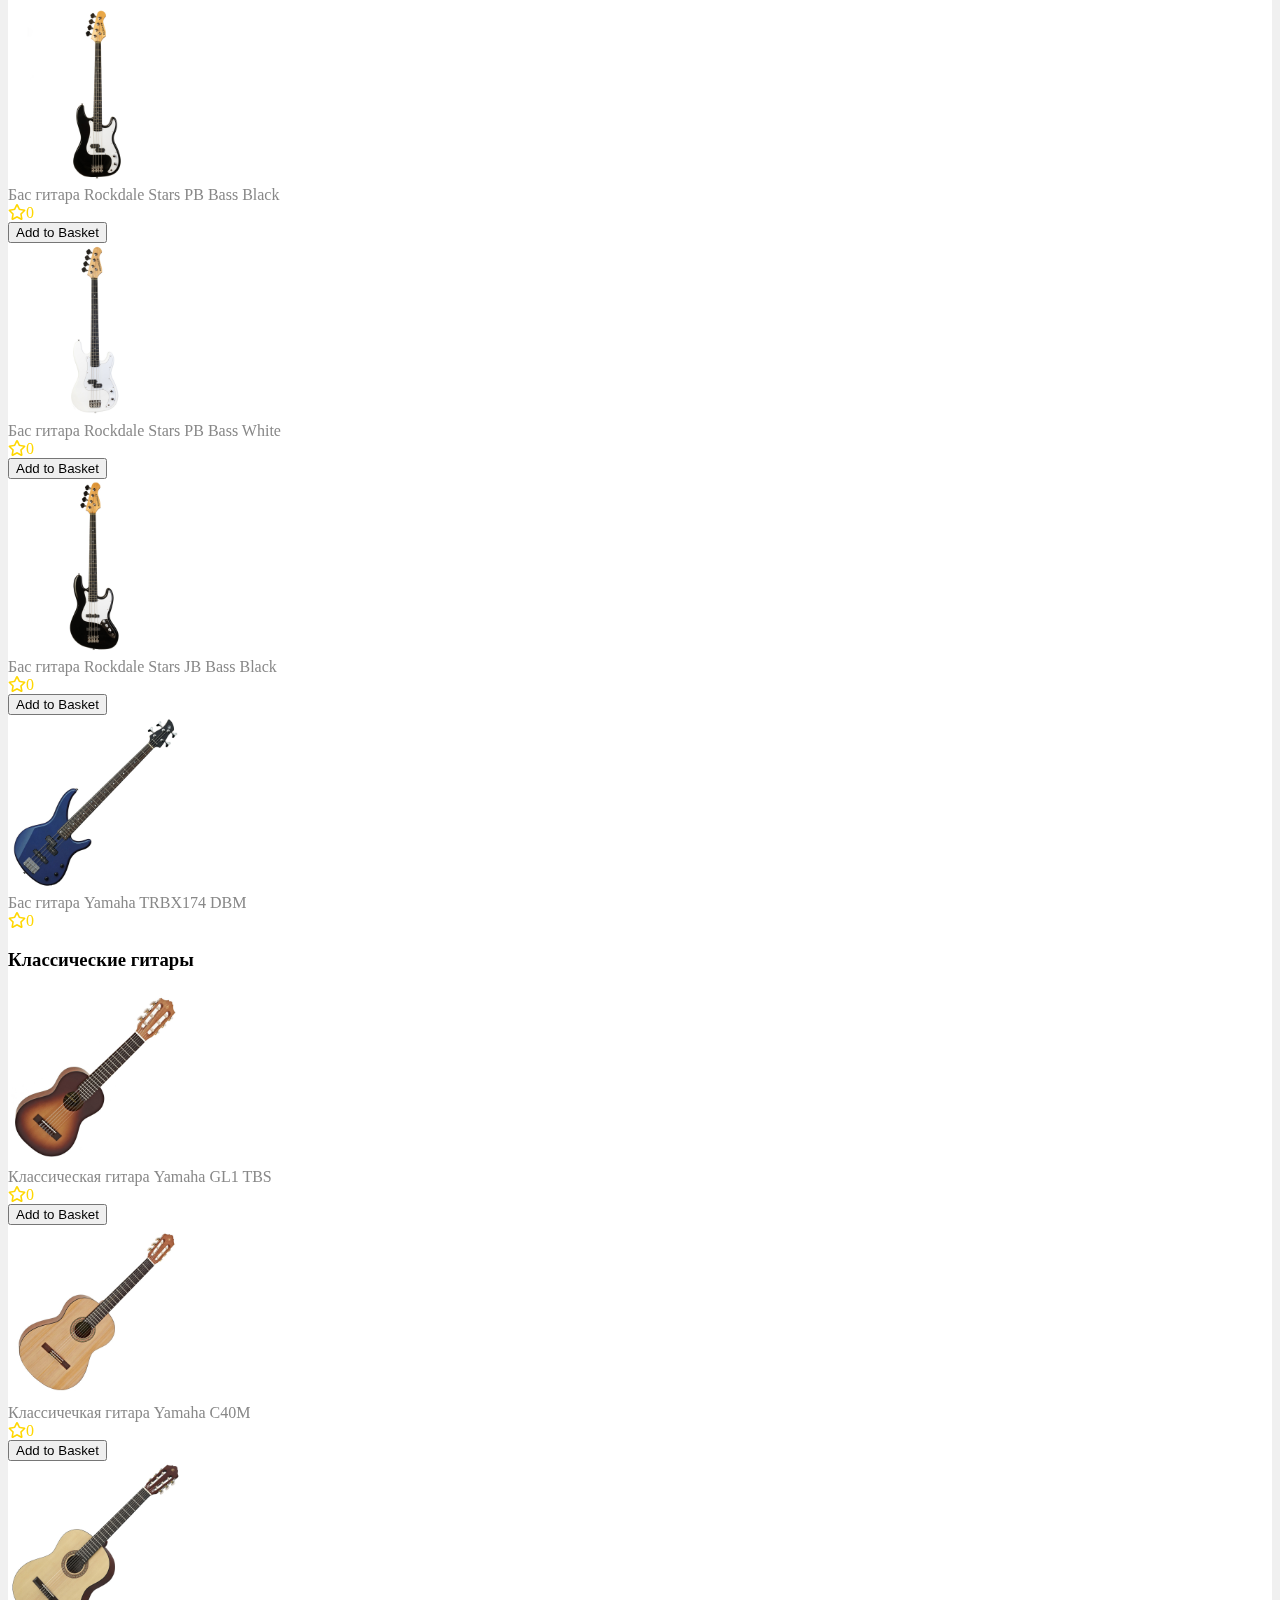
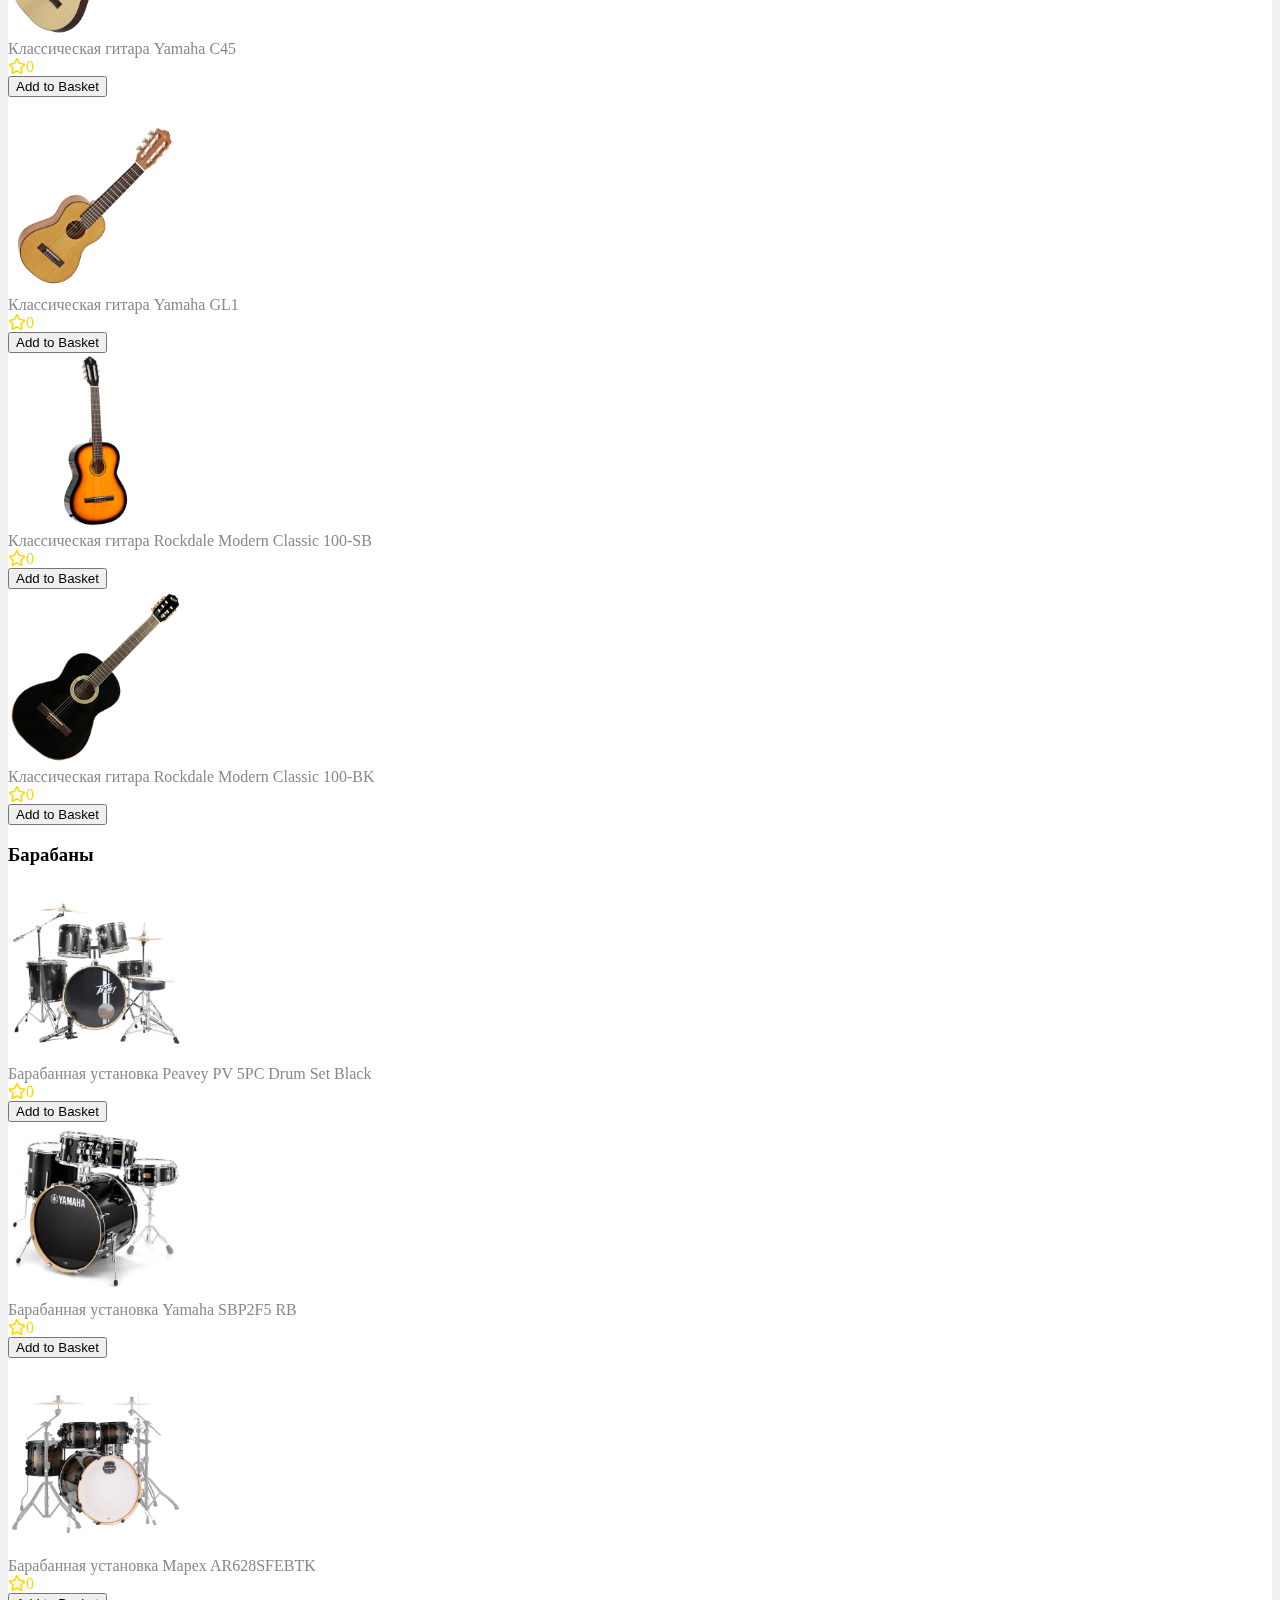
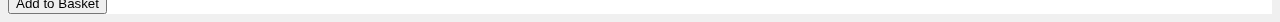
==== commit 42950377: "123123" ====
--- a/index.html
+++ b/index.html
@@ -71,7 +71,7 @@
                     Электрогитара Rockdale
                      Stars Black Limited Edition SSH BK<br>
                     <a class="btn btn-lg"  href="pay.html" style="color: #3F2305;">
-                        <i id="bite" class="fa fa-angle-down" aria-hidden="true"> Check</i></a>
+                        
                      <a class="btn btn-lg ">
                      <i id="starIcon" class="far fa-star" style="color: gold;" >0</i>
                     </a>
@@ -85,7 +85,7 @@
                 <div class="col-sm" id="text">
                     Электрогитара Rockdale Stars HT HSS Black <br>
                     <a class="btn btn-lg"  href="pay.html" style="color: #3F2305;">
-                        <i id="bite" class="fa fa-angle-down" aria-hidden="true"> Check</i></a>
+                        
                         <a class="btn btn-lg ">
                             <i id="starIcon" class="far fa-star" style="color: gold;">0</i>
                            </a>
@@ -98,7 +98,7 @@
                 <div id="text" class="col-sm">Электрогитара с кейсом Yamaha AES1500 PSW<br>
         
                 <a class="btn btn-lg"  href="pay.html" style="color: #3F2305;">
-                    <i id="bite" class="fa fa-angle-down" aria-hidden="true"> Check</i></a>
+                    
                     <a class="btn btn-lg ">
                         <i id="starIcon" class="far fa-star" style="color: gold;" >0</i>
                        </a>
@@ -111,7 +111,7 @@
                 <div id="text" class="col-sm">
                     Электрогитара Yamaha RGX121Z RM<br>
                 <a class="btn btn-lg"  href="pay.html" style="color: #3F2305;">
-                    <i id="bite" class="fa fa-angle-down" aria-hidden="true"> Check</i></a>
+                    
                     <a class="btn btn-lg ">
                         <i id="starIcon" class="far fa-star" style="color: gold;" >0</i>
                        </a>
@@ -127,7 +127,7 @@
                 <div id="text" class="col-sm">
                     Электрогитара Rockdale Stars HT HSS Classic<br>
                     <a class="btn btn-lg"  href="pay.html" style="color: #3F2305;">
-                        <i id="bite" class="fa fa-angle-down" aria-hidden="true"> Check</i></a>
+                        
                         <a class="btn btn-lg ">
                             <i id="starIcon" class="far fa-star" style="color: gold;" >0</i>
                            </a>
@@ -140,7 +140,7 @@
                 <div id="text" class="col-sm">
                     Гитара Yamaha SLG200N   <br>
                     <a class="btn btn-lg"  href="pay.html" style="color: #3F2305;">
-                        <i id="bite" class="fa fa-angle-down" aria-hidden="true"> Check</i></a><a class="btn btn-lg ">
+                        <a class="btn btn-lg ">
                             <i id="starIcon" class="far fa-star" style="color: gold;" >0</i>
                            </a>
                 </div>
@@ -152,7 +152,7 @@
                 <div id="text" class="col-sm">
                     Электрогитара Yamaha RGX420DZII SBL<br>
                     <a class="btn btn-lg"  href="pay.html" style="color: #3F2305;">
-                        <i id="bite" class="fa fa-angle-down" aria-hidden="true"> Check</i></a>
+                        
                         <a id="btn1" class="btn btn-lg ">
                             <i id="starIcon" class="far fa-star" style="color: gold;" >0</i>
                            </a>
@@ -164,7 +164,7 @@
                 <img class="rounded zoomable-image" src="1398d54b93f4d856e7901f5865715ed0.jpeg" alt="">
                 <div id="text" class="col-sm">Электрогитара Gibson FLYING V PRO 2016 T WINE RED<br>
                     <a class="btn btn-lg"  href="pay.html   " style="color: #3F2305;">
-                        <i id="bite" class="fa fa-angle-down" aria-hidden="true"> Check</i></a>
+                        
                         <a id="btn1" class="btn btn-lg ">
                             <i id="starIcon" class="far fa-star" style="color: gold;" >0</i>
                            </a>
@@ -185,7 +185,6 @@
                             <div class="col-sm" id="text">
                                 Бас гитара Yamaha BB235 BLK<br>
                                 <a class="btn btn-lg"  href="pay.html" style="color: #3F2305;">
-                                    <i id="bite" class="fa fa-angle-down" aria-hidden="true"> Check</i></a>
                                  <a class="btn btn-lg ">
                                  <i id="starIcon" class="far fa-star" style="color: gold;" >0</i>
                                 </a>
@@ -199,7 +198,6 @@
                             <div class="col-sm" id="text">
                                 Бас гитара Yamaha TRBX174 OVS <br>
                                 <a class="btn btn-lg"  href="pay.html" style="color: #3F2305;">
-                                    <i id="bite" class="fa fa-angle-down" aria-hidden="true"> Check</i></a>
                                     <a class="btn btn-lg ">
                                         <i id="starIcon" class="far fa-star" style="color: gold;">0</i>
                                        </a>
@@ -212,7 +210,7 @@
                             <div id="text" class="col-sm">Бас гитара Yamaha TRBX174 RM  <br>
                             
                             <a class="btn btn-lg"  href="pay.html" style="color: #3F2305;">
-                                <i id="bite" class="fa fa-angle-down" aria-hidden="true"> Check</i></a>
+                                
                                 <a class="btn btn-lg ">
                                     <i id="starIcon" class="far fa-star" style="color: gold;" >0</i>
                                    </a>
@@ -226,7 +224,7 @@
                                 Бас гитара Yamaha TRBX304 BL<br>
                             
                             <a class="btn btn-lg"  href="pay.html" style="color: #3F2305;">
-                                <i id="bite" class="fa fa-angle-down" aria-hidden="true"> Check</i></a>
+                                
                                 <a class="btn btn-lg ">
                                     <i id="starIcon" class="far fa-star" style="color: gold;" >0</i>
                                    </a>
@@ -241,7 +239,6 @@
                             <div id="text" class="col-sm">
                                 Бас гитара Rockdale Stars PB Bass Black<br>
                                 <a class="btn btn-lg"  href="pay.html" style="color: #3F2305;">
-                                    <i id="bite" class="fa fa-angle-down" aria-hidden="true"> Check</i></a>
                                     <a class="btn btn-lg ">
                                         <i id="starIcon" class="far fa-star" style="color: gold;" >0</i>
                                        </a>
@@ -254,7 +251,7 @@
                             <div id="text" class="col-sm">
                                 Бас гитара Rockdale Stars PB Bass White  <br>
                                 <a class="btn btn-lg"  href="pay.html" style="color: #3F2305;">
-                                    <i id="bite" class="fa fa-angle-down" aria-hidden="true"> Check</i></a><a class="btn btn-lg ">
+                                    <a class="btn btn-lg ">
                                         <i id="starIcon" class="far fa-star" style="color: gold;" >0</i>
                                        </a>
                             </div>
@@ -266,7 +263,6 @@
                             <div id="text" class="col-sm">
                                 Бас гитара Rockdale Stars JB Bass Black<br>
                                 <a class="btn btn-lg"  href="pay.html" style="color: #3F2305;">
-                                    <i id="bite" class="fa fa-angle-down" aria-hidden="true"> Check</i></a>
                                     <a id="btn1" class="btn btn-lg ">
                                         <i id="starIcon" class="far fa-star" style="color: gold;" >0</i>
                                        </a>
@@ -278,7 +274,6 @@
                             <img class="rounded zoomable-image" src="a25f363deea5f566033a82f9c5771315.jpeg" alt="">
                             <div id="text" class="col-sm">Бас гитара Yamaha TRBX174 DBM<br>
                                 <a class="btn btn-lg"  href="pay.html   " style="color: #3F2305;">
-                                    <i id="bite" class="fa fa-angle-down" aria-hidden="true"> Check</i></a>
                                     <a id="btn1" class="btn btn-lg ">
                                         <i id="starIcon" class="far fa-star" style="color: gold;" >0</i>
                                        </a>
@@ -298,7 +293,6 @@
                             <div class="col-sm col-lg-11" id="text">
                                 Классическая гитара Yamaha GL1 TBS <br>
                                 <a class="btn btn-lg"  href="pay.html" style="color: #3F2305;">
-                                    <i id="bite" class="fa fa-angle-down" aria-hidden="true"> Check</i></a>
                                     <a class="btn btn-lg ">
                                         <i id="starIcon" class="far fa-star" style="color: gold;">0</i>
                                        </a>
@@ -311,7 +305,7 @@
                             <div id="text" class="col-sm col-lg-11">Классичечкая гитара Yamaha C40M <br>
                             
                             <a class="btn btn-lg"  href="pay.html" style="color: #3F2305;">
-                                <i id="bite" class="fa fa-angle-down" aria-hidden="true"> Check</i></a>
+                                
                                 <a class="btn btn-lg ">
                                     <i id="starIcon" class="far fa-star" style="color: gold;" >0</i>
                                    </a>
@@ -325,7 +319,7 @@
                                 Классическая гитара Yamaha C45<br>
                             
                             <a class="btn btn-lg"  href="pay.html" style="color: #3F2305;">
-                                <i id="bite" class="fa fa-angle-down" aria-hidden="true"> Check</i></a>
+                                
                                 <a class="btn btn-lg ">
                                     <i id="starIcon" class="far fa-star" style="color: gold;" >0</i>
                                    </a>
@@ -340,7 +334,7 @@
                             <div id="text" class="col-sm col-lg-11">
                                 Классическая гитара Yamaha GL1<br>
                                 <a class="btn btn-lg"  href="pay.html" style="color: #3F2305;">
-                                    <i id="bite" class="fa fa-angle-down" aria-hidden="true"> Check</i></a><a class="btn btn-lg ">
+                                    <a class="btn btn-lg ">
                                         <i id="starIcon" class="far fa-star" style="color: gold;" >0</i>
                                        </a>
                             </div>
@@ -352,7 +346,6 @@
                             <div id="text" class="col-sm col-lg-11">
                                 Классическая гитара Rockdale Modern Classic 100-SB<br>
                                 <a class="btn btn-lg"  href="pay.html" style="color: #3F2305;">
-                                    <i id="bite" class="fa fa-angle-down" aria-hidden="true"> Check</i></a>
                                     <a id="btn1" class="btn btn-lg ">
                                         <i id="starIcon" class="far fa-star" style="color: gold;" >0</i>
                                        </a>
@@ -363,7 +356,6 @@
                             <img class="rounded zoomable-image" src="c2bb31bda5273c063d938d175619b3f1.jpeg" alt="">
                             <div id="text" class="col-sm col-lg-11">Классическая гитара Rockdale Modern Classic 100-BK<br>
                                 <a class="btn btn-lg"  href="pay.html   " style="color: #3F2305;">
-                                    <i id="bite" class="fa fa-angle-down" aria-hidden="true"> Check</i></a>
                                     <a id="btn1" class="btn btn-lg ">
                                         <i id="starIcon" class="far fa-star" style="color: gold;" >0    </i>
                                        </a>
@@ -384,7 +376,7 @@
                                 <br>
                             
                             <a class="btn btn-lg"  href="pay.html" style="color: #3F2305;">
-                                <i id="bite" class="fa fa-angle-down" aria-hidden="true"> Check</i></a>
+                                
                                 <a class="btn btn-lg ">
                                     <i id="starIcon" class="far fa-star" style="color: gold;" >0</i>
                                    </a>
@@ -397,7 +389,7 @@
                                 Барабанная установка Yamaha SBP2F5 RB<br>
                             
                             <a class="btn btn-lg"  href="pay.html" style="color: #3F2305;">
-                                <i id="bite" class="fa fa-angle-down" aria-hidden="true"> Check</i></a>
+                                
                                 <a class="btn btn-lg ">
                                     <i id="starIcon" class="far fa-star" style="color: gold;" >0</i>
                                    </a>
@@ -412,7 +404,6 @@
                                 Барабанная установка Mapex AR628SFEBTK<br>
                             
                                 <a class="btn btn-lg"  href="pay.html" style="color: #3F2305;">
-                                    <i id="bite" class="fa fa-angle-down" aria-hidden="true"> Check</i></a>
                                     <a class="btn btn-lg ">
                                         <i id="starIcon" class="far fa-star" style="color: gold;" >0</i>
                                        </a>
